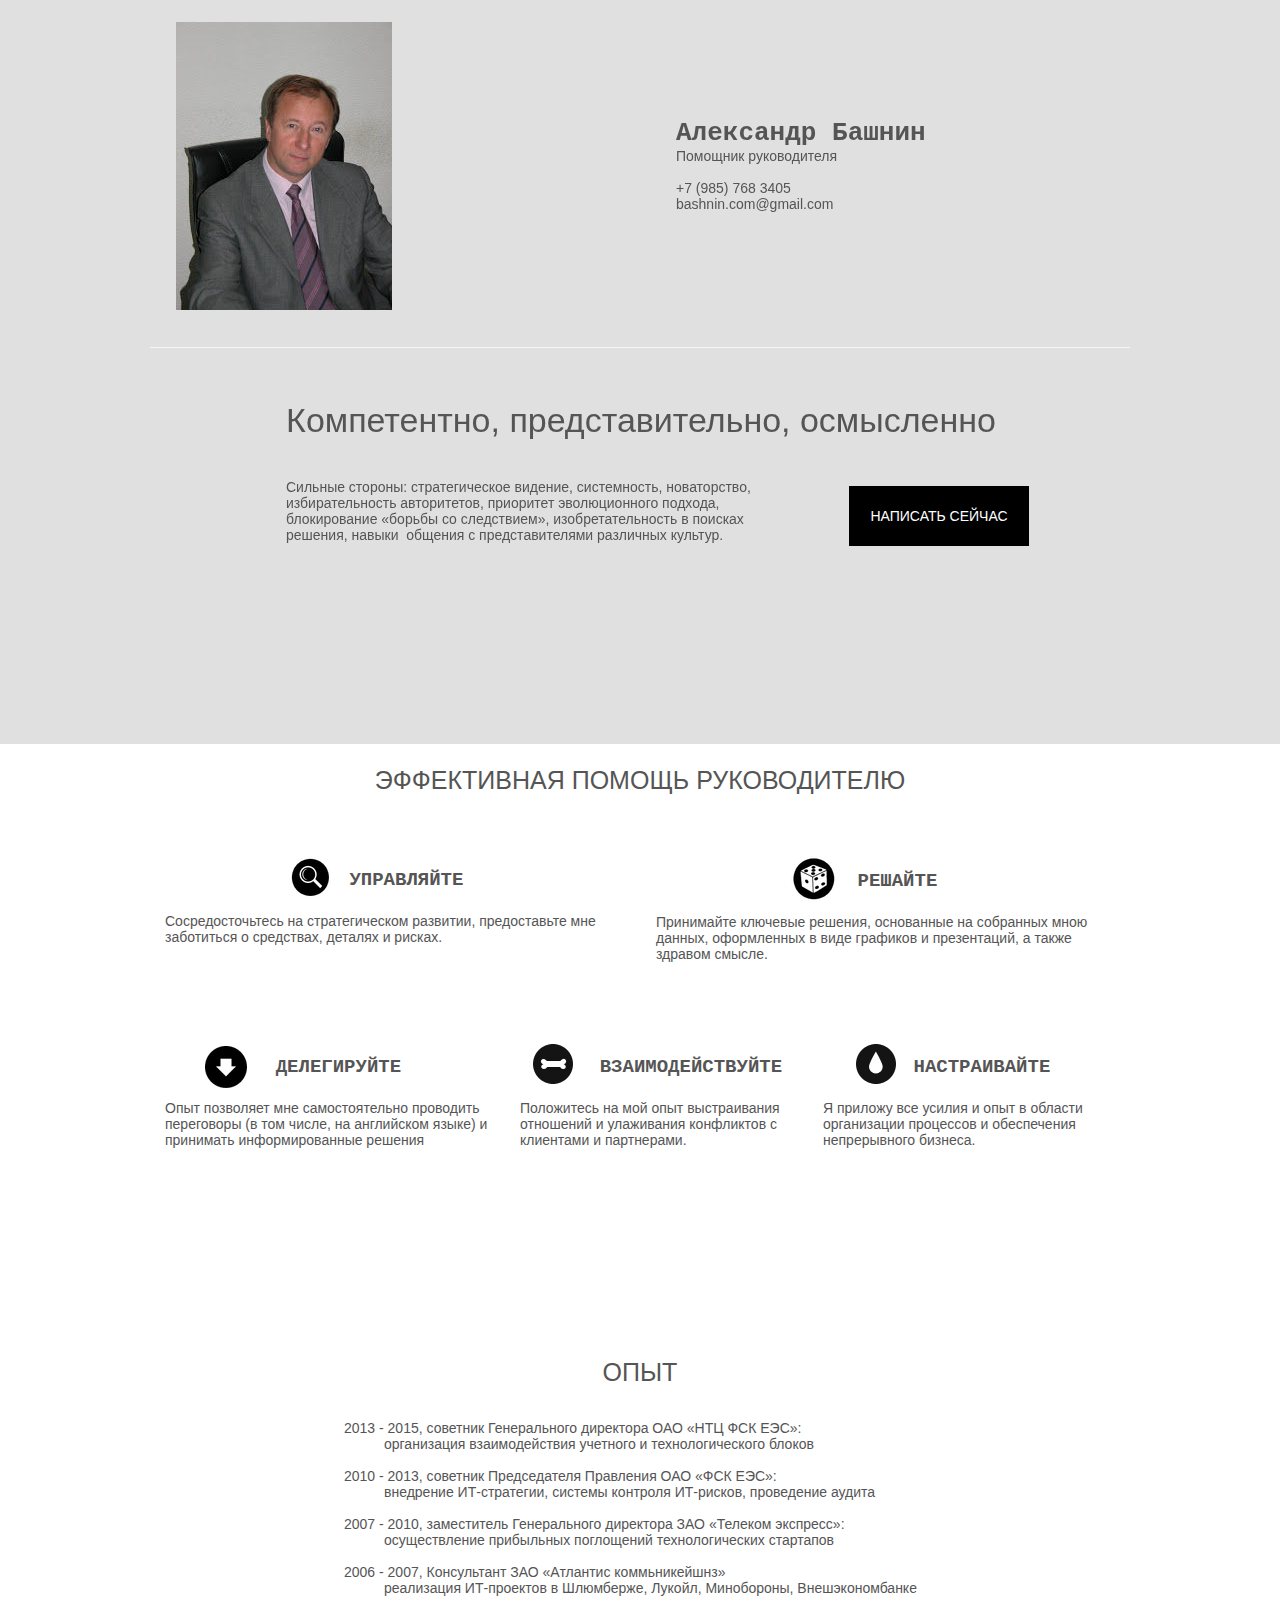
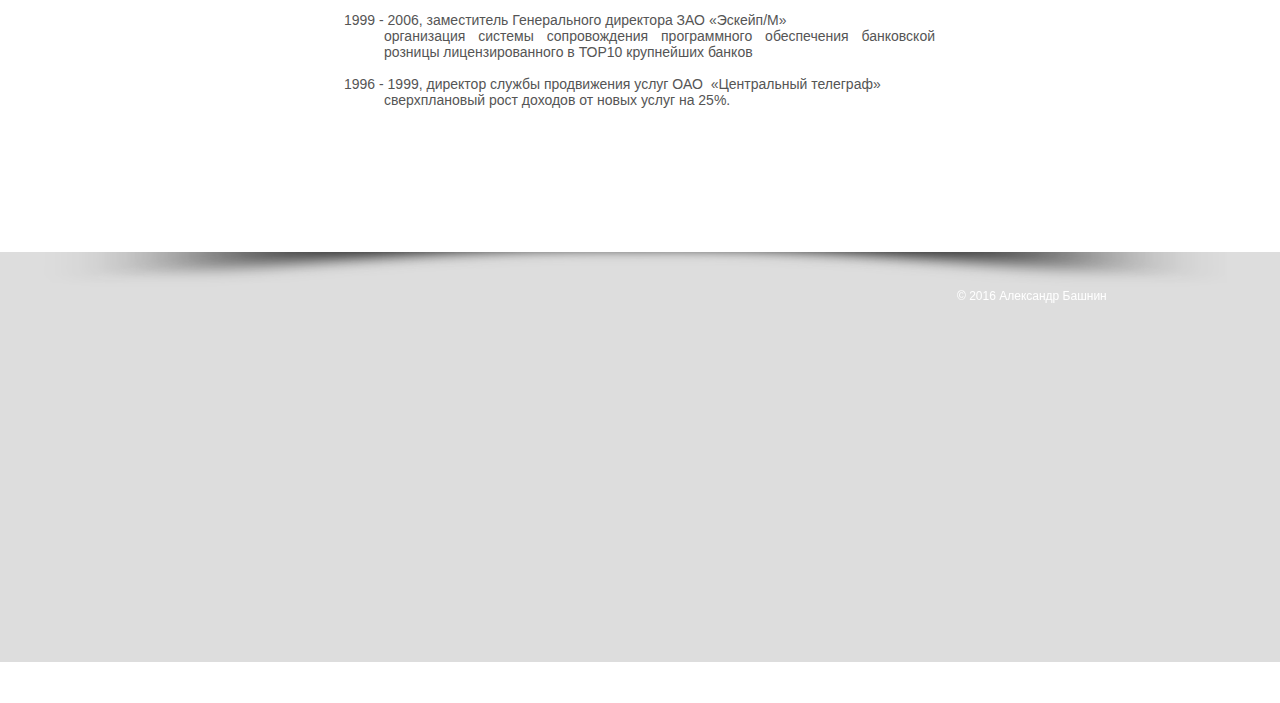
==== bashnin/index.html @ 9df1d15a "initial commit" ====
<!DOCTYPE html>
<html>

<head>
    <meta http-equiv="Content-Type" content="text/html; charset=UTF-8">
    <meta http-equiv="X-UA-Compatible" content="IE=Edge">



    <title>bashnin</title>
    <meta name="fb_admins_meta_tag" content="">


    <meta http-equiv="X-Wix-Renderer-Server" content="app05.tam">
    <meta http-equiv="X-Wix-Meta-Site-Id" content="2139a830-8942-4c91-a588-4efc7b169234">
    <meta http-equiv="X-Wix-Application-Instance-Id" content="b423a393-3d83-4350-a910-7a90e1a2d9f2">
    <meta http-equiv="X-Wix-Published-Version" content="4">

    <meta http-equiv="etag" content="8f409351f0415b314bb1614af6103ec8">
    <meta property="og:title" content="bashnin">
    <meta property="og:type" content="article">
    <meta property="og:url" content="http://alexeifedotov.wix.com/bashnin">
    <meta property="og:site_name" content="bashnin">
 
    <meta id="wixMobileViewport" name="viewport" content="width=980, user-scalable=yes">





    <!-- META DATA -->
    <script type="text/javascript">
        var serviceTopology = {
            "serverName": "app05.tam",
            "cacheKillerVersion": "1",
            "staticServerUrl": "http://static.parastorage.com/",
            "usersScriptsRoot": "http://static.parastorage.com/services/wix-users/2.614.0",
            "biServerUrl": "http://frog.wix.com/",
            "userServerUrl": "http://users.wix.com/",
            "billingServerUrl": "http://premium.wix.com/",
            "mediaRootUrl": "http://static.wixstatic.com/",
            "logServerUrl": "http://frog.wix.com/plebs",
            "monitoringServerUrl": "http://TODO/",
            "usersClientApiUrl": "https://users.wix.com/wix-users",
            "publicStaticBaseUri": "http://static.parastorage.com/services/wix-public/1.191.0",
            "basePublicUrl": "http://www.wix.com/",
            "postLoginUrl": "http://www.wix.com/my-account",
            "postSignUpUrl": "http://www.wix.com/new/account",
            "baseDomain": "wix.com",
            "staticMediaUrl": "https://static.wixstatic.com/media",
            "staticAudioUrl": "https://media.wix.com/mp3",
            "emailServer": "http://assets.wix.com/common-services/notification/invoke",
            "blobUrl": "https://static.parastorage.com/wix_blob",
            "htmlEditorUrl": "http://editor.wix.com/html",
            "siteMembersUrl": "https://users.wix.com/wix-sm",
            "scriptsLocationMap": {
                "wixapps": "https://static.parastorage.com/services/wixapps/2.484.0",
                "tpa": "https://static.parastorage.com/services/tpa/2.1062.0",
                "santa-resources": "https://static.parastorage.com/services/santa-resources/1.2.0",
                "wix-code-sdk": "https://static.parastorage.com/services/js-wixcode-sdk/1.15.0",
                "bootstrap": "https://static.parastorage.com/services/bootstrap/2.1229.49",
                "ck-editor": "https://static.parastorage.com/services/ck-editor/1.87.3",
                "it": "https://static.parastorage.com/services/experiments/it/1.37.0",
                "santa": "https://static.parastorage.com/services/santa/1.1392.21",
                "skins": "https://static.parastorage.com/services/skins/2.1229.49",
                "core": "https://static.parastorage.com/services/core/2.1229.49",
                "sitemembers": "https://static.parastorage.com/services/sm-js-sdk/1.31.0",
                "automation": "https://static.parastorage.com/services/automation/1.23.0",
                "web": "https://static.parastorage.com/services/web/2.1229.49",
                "ecommerce": "https://static.parastorage.com/services/ecommerce/1.203.0",
                "hotfixes": "https://static.parastorage.com/services/experiments/hotfixes/1.15.0",
                "langs": "https://static.parastorage.com/services/langs/2.568.0",
                "santa-versions": "https://static.parastorage.com/services/santa-versions/1.419.0",
                "ut": "https://static.parastorage.com/services/experiments/ut/1.2.0"
            },
            "developerMode": false,
            "productionMode": true,
            "staticServerFallbackUrl": "https://sslstatic.wix.com/",
            "staticVideoUrl": "http://video.wixstatic.com/",
            "scriptsDomainUrl": "https://static.parastorage.com/",
            "userFilesUrl": "http://static.parastorage.com/",
            "staticHTMLComponentUrl": "http://alexeifedotov.wix.com.usrfiles.com/",
            "secured": false,
            "ecommerceCheckoutUrl": "https://www.safer-checkout.com/",
            "premiumServerUrl": "https://premium.wix.com/",
            "appRepoUrl": "http://assets.wix.com/wix-lists-ds-webapp",
            "digitalGoodsServerUrl": "http://dgs.wixapps.net/",
            "wixCloudBaseDomain": "wix-code.com",
            "mailServiceSuffix": "/_api/common-services/notification/invoke",
            "staticVideoHeadRequestUrl": "http://storage.googleapis.com/video.wixstatic.com",
            "protectedPageResolverUrl": "https://site-pages.wix.com/_api/wix-public-html-info-webapp/resolve_protected_page_urls",
            "publicStaticsUrl": "http://static.parastorage.com/services/wix-public/1.191.0",
            "staticDocsUrl": "http://media.wix.com/ugd"
        };
        var santaModels = true;
        var rendererModel = {
            "metaSiteId": "2139a830-8942-4c91-a588-4efc7b169234",
            "siteInfo": {
                "documentType": "UGC",
                "applicationType": "HtmlWeb",
                "siteId": "b423a393-3d83-4350-a910-7a90e1a2d9f2",
                "siteTitleSEO": "bashnin"
            },
            "clientSpecMap": {
                "2": {
                    "type": "sitemembers",
                    "applicationId": 2,
                    "collectionType": "Open",
                    "smcollectionId": "e8514d6b-04b5-4bbc-8ce2-6a3370eccf6c"
                },
                "1": {
                    "type": "appbuilder",
                    "applicationId": 1,
                    "appDefinitionId": "3d590cbc-4907-4cc4-b0b1-ddf2c5edf297",
                    "instanceId": "14344f7d-2990-3f45-0633-e10997391772",
                    "state": "Initialized"
                }
            },
            "premiumFeatures": [],
            "geo": "RUS",
            "languageCode": "ru",
            "previewMode": false,
            "userId": "81f4e27f-4d91-4569-8b82-032c3666e4ae",
            "siteMetaData": {
                "preloader": {
                    "enabled": false
                },
                "adaptiveMobileOn": true,
                "quickActions": {
                    "socialLinks": [],
                    "colorScheme": "dark",
                    "configuration": {
                        "quickActionsMenuEnabled": false,
                        "navigationMenuEnabled": true,
                        "phoneEnabled": false,
                        "emailEnabled": false,
                        "addressEnabled": false,
                        "socialLinksEnabled": false
                    }
                },
                "contactInfo": {
                    "companyName": "",
                    "phone": "",
                    "fax": "",
                    "email": "",
                    "address": ""
                }
            },
            "runningExperiments": {
                "wixappsPerformanceMeasuring": "new",
                "adaptiveViewportScale": "new",
                "sv_allowEditingGaps": "new",
                "anchorsMenuAutoColor": "new",
                "actionsBehaviors": "new",
                "sv_minPH": "new",
                "sv_exp171": "new",
                "compStateMixin": "new",
                "sv_blogCleanExcerptStyles": "new",
                "sv_blogPagination": "new",
                "deepLinking": "new",
                "sv_passwordPages": "new",
                "fixGsapRaf": "new",
                "highlightAnchorsInMenu": "new",
                "improvedImageZoom": "new",
                "videoVisibilityApiSupport": "new",
                "sv_blogCategories": "new",
                "sendContactFormEmailsViaPong": "old",
                "sv_removeLoginByGuid": "new",
                "sv_appFlows": "new",
                "mobileAppBannerOnMobile": "new",
                "sv_blogVideoThumbnail": "new",
                "sv_dontShowGalleryLink": "new",
                "sv_textCompFilter": "new"
            },
            "urlFormatModel": {
                "format": "hashBang",
                "forbiddenPageUriSEOs": ["app", "apps", "_api", "robots.txt", "sitemap.xml", "feed.xml", "sites"],
                "pageIdToResolvedUriSEO": {}
            },
            "passwordProtectedPages": ["c204q"],
            "useSandboxInHTMLComp": false
        };
        var publicModel = {
            "domain": "wix.com",
            "externalBaseUrl": "http:\/\/alexeifedotov.wix.com\/bashnin",
            "unicodeExternalBaseUrl": "http:\/\/alexeifedotov.wix.com\/bashnin",
            "pageList": {
                "masterPage": ["https:\/\/static.wixstatic.com\/sites\/81f4e2_a4fefc3b373987b064a35cc85f2bcfcd_4.json.z?v=3", "https:\/\/staticorigin.wixstatic.com\/sites\/81f4e2_a4fefc3b373987b064a35cc85f2bcfcd_4.json.z?v=3", "https:\/\/fallback.wix.com\/wix-html-editor-pages-webapp\/page\/81f4e2_a4fefc3b373987b064a35cc85f2bcfcd_4.json"],
                "pages": [{
                    "pageId": "c204q",
                    "title": "ГЛАВНАЯ",
                    "pageUriSEO": "home",
                    "urls": []
                }],
                "mainPageId": "c204q"
            },
            "timeSincePublish": 8410061819,
            "favicon": "",
            "deviceInfo": {
                "deviceType": "Desktop",
                "browserType": "Chrome",
                "browserVersion": 50
            },
            "siteRevision": 4
        };


        var googleAnalytics = "UA-2117194-61";

        var googleRemarketing = "";
        var facebookRemarketing = "";
        var yandexMetrika = "";
    </script>



    <meta name="fragment" content="!">

    <!-- DATA -->
    <script type="text/javascript">
        var adData = {
            "topLabel": "<span class=\"smallMusa\">(Wix-Logo) </span>Создайте сайт с <span class=\"smallLogo\">Wix</span>!",
            "topContent": "Сотни бесплатных шаблонов<br />Никакого программирования<br /><span class=\"emphasis spacer\">Начните прямо сейчас >></span>",
            "footerLabel": "<div class=\"adFootBox\"><div class=\"siteBanner\" ><div class=\"siteBanner\"><div class=\"wrapper\"><div class=\"bigMusa\">(Wix Logo)</div><div class=\"txt shd\" style=\"color:#fff\">Этот сайт был создан с помощью </div> <div class=\"txt shd\"><a  href=\"http://ru.wix.com?utm_campaign=vir_wixad_live\" style=\"color:#fff\">WIX.com. </a></div> <div class=\"txt shd\" style=\"color:#fff\">Создайте БЕСПЛАТНЫЙ сайт <span class=\"emphasis\"> >></span></div></div></div></div></div>",
            "adUrl": "http://ru.wix.com/lpviral/ru900viral-reviews?utm_campaign=vir_wixad_live"
        };
        var mobileAdData = {
            "footerLabel": "7c3dbd_611d6f122e544fcbbeaf2c441c08dbbd.jpg",
            "adUrl": "http://ru.wix.com?utm_campaign=vir_wixad_live"
        };
        var usersDomain = "https://users.wix.com/wix-users";
    </script>
    <script type="text/javascript">
        var santaBase = 'https://static.parastorage.com/services/santa/1.1392.21';
        var clientSideRender = true;
    </script>
    <script src="./bashnin_files/require.min.js"></script>
    <style type="text/css"></style>
    <script src="./bashnin_files/main-r.min.js"></script>
    <link rel="stylesheet" href="./bashnin_files/viewer.css">

    <script type="text/javascript" charset="utf-8" async="" data-requirecontext="_" data-requiremodule="wixCodeInit" src="./bashnin_files/wixCodeInit.min.js"></script>
    <script type="text/javascript" charset="utf-8" async="" data-requirecontext="_" data-requiremodule="skins" src="./bashnin_files/skins.min.js"></script>
    <script type="text/javascript" charset="utf-8" async="" data-requirecontext="_" data-requiremodule="components" src="./bashnin_files/components.min.js"></script>
    <script type="text/javascript" charset="utf-8" async="" data-requirecontext="_" data-requiremodule="utils" src="./bashnin_files/utils.min.js"></script>
    <script type="text/javascript" charset="utf-8" async="" data-requirecontext="_" data-requiremodule="core" src="./bashnin_files/core.min.js"></script>
    <script type="text/javascript" charset="utf-8" async="" data-requirecontext="_" data-requiremodule="react" src="./bashnin_files/react-with-addons.min.js"></script>
    <script type="text/javascript" charset="utf-8" async="" data-requirecontext="_" data-requiremodule="lodash" src="./bashnin_files/lodash.min.js"></script>
    <script type="text/javascript" charset="utf-8" async="" data-requirecontext="_" data-requiremodule="TimelineMax" src="./bashnin_files/TweenMax.min.js"></script>
    <script type="text/javascript" charset="utf-8" async="" data-requirecontext="_" data-requiremodule="layout" src="./bashnin_files/layout.min.js"></script>
    <script type="text/javascript" charset="utf-8" async="" data-requirecontext="_" data-requiremodule="tpa" src="./bashnin_files/tpa.min.js"></script>
    <script type="text/javascript" charset="utf-8" async="" data-requirecontext="_" data-requiremodule="fonts" src="./bashnin_files/fonts.min.js"></script>
    <script type="text/javascript" charset="utf-8" async="" data-requirecontext="_" data-requiremodule="animations" src="./bashnin_files/animations.min.js"></script>
    <script type="text/javascript" charset="utf-8" async="" data-requirecontext="_" data-requiremodule="imageClientApi" src="./bashnin_files/imageClientApi.min.js"></script>
    <script type="text/javascript" charset="utf-8" async="" data-requirecontext="_" data-requiremodule="swfobject" src="./bashnin_files/swfobject.min.js"></script>
    <script type="text/javascript" charset="utf-8" async="" data-requirecontext="_" data-requiremodule="mousetrap" src="./bashnin_files/mousetrap.min.js"></script>
    <script type="text/javascript" charset="utf-8" async="" data-requirecontext="_" data-requiremodule="tweenEngine" src="./bashnin_files/tweenEngine.min.js"></script>
    <script type="text/javascript" charset="utf-8" async="" data-requirecontext="_" data-requiremodule="DrawSVGPlugin" src="./bashnin_files/DrawSVGPlugin.min.js"></script>
    <script type="text/javascript" charset="utf-8" async="" data-requirecontext="_" data-requiremodule="reactDOM" src="./bashnin_files/react-dom.min.js"></script>
    <script type="text/javascript" charset="utf-8" async="" data-requirecontext="_" data-requiremodule="ScrollToPlugin" src="./bashnin_files/ScrollToPlugin.min.js"></script>
    <script type="text/javascript" charset="utf-8" async="" data-requirecontext="_" data-requiremodule="widgets" src="./bashnin_files/widgets.min.js"></script>
    <script type="text/javascript" charset="utf-8" async="" data-requirecontext="_" data-requiremodule="experiment" src="./bashnin_files/experiment.js"></script>
    <script type="text/javascript" charset="utf-8" async="" data-requirecontext="_" data-requiremodule="render" src="./bashnin_files/render.min.js"></script>
    <script type="text/javascript" charset="utf-8" async="" data-requirecontext="_" data-requiremodule="zepto" src="./bashnin_files/zepto.min.js"></script>
    <script type="text/javascript" charset="utf-8" async="" data-requirecontext="_" data-requiremodule="color" src="./bashnin_files/color.min.js"></script>
    <script type="text/javascript" charset="utf-8" async="" data-requirecontext="_" data-requiremodule="reactDOMServer" src="./bashnin_files/react-dom-server.min.js"></script>
    <link rel="preload" href="./bashnin_files/cyrillic.css" as="style">
    <link rel="preload" href="./bashnin_files/latin.css" as="style">
    <script type="text/javascript" charset="utf-8" async="" data-requirecontext="_" data-requiremodule="xss" src="./bashnin_files/xss.min.js"></script>
    <script type="text/javascript" charset="utf-8" async="" data-requirecontext="_" data-requiremodule="wixappsCore" src="./bashnin_files/wixappsCore.min.js"></script>
    <script type="text/javascript" charset="utf-8" async="" data-requirecontext="_" data-requiremodule="wixappsBuilder" src="./bashnin_files/wixappsBuilder.min.js"></script>
    <link rel="shortcut icon" href="http://www.wix.com/favicon.ico" type="image/x-icon">
    <link rel="apple-touch-icon" href="http://www.wix.com/favicon.ico" type="image/x-icon">
    <script type="text/javascript" charset="utf-8" async="" data-requirecontext="_" data-requiremodule="https://stats.g.doubleclick.net/dc.js" src="./bashnin_files/dc.js"></script>
</head>

<body class="">
    <div id="SITE_CONTAINER">
        <div class="noop" data-reactid=".0">
            <div data-reactid=".0.0">
                <style type="text/css" data-reactid=".0.0.$font0">
                    .font_0 {
                        font: normal normal bold 26px/1.1em 'courier new', courier-ps-w01, courier-ps-w02, courier-ps-w10, monospace;
                        color: #555555;
                    }
                </style>
                <style type="text/css" data-reactid=".0.0.$font1">
                    .font_1 {
                        font: normal normal bold 12px/1.1em Arial, 'ｍｓ ｐゴシック', 'ms pgothic', '돋움', dotum, helvetica, sans-serif;
                        color: #E0E0E0;
                    }
                </style>
                <style type="text/css" data-reactid=".0.0.$font2">
                    .font_2 {
                        font: normal normal bold 30px/1.1em 'courier new', courier-ps-w01, courier-ps-w02, courier-ps-w10, monospace;
                        color: #555555;
                    }
                </style>
                <style type="text/css" data-reactid=".0.0.$font3">
                    .font_3 {
                        font: normal normal normal 70px/1.1em 'courier new', courier-ps-w01, courier-ps-w02, courier-ps-w10, monospace;
                        color: #555555;
                    }
                </style>
                <style type="text/css" data-reactid=".0.0.$font4">
                    .font_4 {
                        font: normal normal normal 34px/1.3em Verdana, geneva, sans-serif;
                        color: #555555;
                    }
                </style>
                <style type="text/css" data-reactid=".0.0.$font5">
                    .font_5 {
                        font: normal normal normal 25px/1.2em Verdana, geneva, sans-serif;
                        color: #555555;
                    }
                </style>
                <style type="text/css" data-reactid=".0.0.$font6">
                    .font_6 {
                        font: normal normal bold 19px/1.3em 'courier new', courier-ps-w01, courier-ps-w02, courier-ps-w10, monospace;
                        color: #555555;
                    }
                </style>
                <style type="text/css" data-reactid=".0.0.$font7">
                    .font_7 {
                        font: normal normal normal 18px/1.3em Arial, 'ｍｓ ｐゴシック', 'ms pgothic', '돋움', dotum, helvetica, sans-serif;
                        color: #555555;
                    }
                </style>
                <style type="text/css" data-reactid=".0.0.$font8">
                    .font_8 {
                        font: normal normal normal 14px/1.3em Arial, 'ｍｓ ｐゴシック', 'ms pgothic', '돋움', dotum, helvetica, sans-serif;
                        color: #555555;
                    }
                </style>
                <style type="text/css" data-reactid=".0.0.$font9">
                    .font_9 {
                        font: normal normal normal 12px/1.3em Arial, 'ｍｓ ｐゴシック', 'ms pgothic', '돋움', dotum, helvetica, sans-serif;
                        color: #555555;
                    }
                </style>
                <style type="text/css" data-reactid=".0.0.$font10">
                    .font_10 {
                        font: normal normal normal 10px/1.3em Arial, 'ｍｓ ｐゴシック', 'ms pgothic', '돋움', dotum, helvetica, sans-serif;
                        color: #555555;
                    }
                </style>
                <style type="text/css" data-reactid=".0.0.$color">
                    .color_0 {
                        color: #FFFFFF;
                    }
                    
                    .backcolor_0 {
                        background-color: #FFFFFF;
                    }
                    
                    .color_1 {
                        color: #FFFFFF;
                    }
                    
                    .backcolor_1 {
                        background-color: #FFFFFF;
                    }
                    
                    .color_2 {
                        color: #000000;
                    }
                    
                    .backcolor_2 {
                        background-color: #000000;
                    }
                    
                    .color_3 {
                        color: #FFCB05;
                    }
                    
                    .backcolor_3 {
                        background-color: #FFCB05;
                    }
                    
                    .color_4 {
                        color: #0088CB;
                    }
                    
                    .backcolor_4 {
                        background-color: #0088CB;
                    }
                    
                    .color_5 {
                        color: #ED1C24;
                    }
                    
                    .backcolor_5 {
                        background-color: #ED1C24;
                    }
                    
                    .color_6 {
                        color: #6B6B6B;
                    }
                    
                    .backcolor_6 {
                        background-color: #6B6B6B;
                    }
                    
                    .color_7 {
                        color: #999999;
                    }
                    
                    .backcolor_7 {
                        background-color: #999999;
                    }
                    
                    .color_8 {
                        color: #FFFFFF;
                    }
                    
                    .backcolor_8 {
                        background-color: #FFFFFF;
                    }
                    
                    .color_9 {
                        color: #83B13A;
                    }
                    
                    .backcolor_9 {
                        background-color: #83B13A;
                    }
                    
                    .color_10 {
                        color: #3285AB;
                    }
                    
                    .backcolor_10 {
                        background-color: #3285AB;
                    }
                    
                    .color_11 {
                        color: #FFFFFF;
                    }
                    
                    .backcolor_11 {
                        background-color: #FFFFFF;
                    }
                    
                    .color_12 {
                        color: #E0E0E0;
                    }
                    
                    .backcolor_12 {
                        background-color: #E0E0E0;
                    }
                    
                    .color_13 {
                        color: #B6B6B6;
                    }
                    
                    .backcolor_13 {
                        background-color: #B6B6B6;
                    }
                    
                    .color_14 {
                        color: #555555;
                    }
                    
                    .backcolor_14 {
                        background-color: #555555;
                    }
                    
                    .color_15 {
                        color: #000000;
                    }
                    
                    .backcolor_15 {
                        background-color: #000000;
                    }
                    
                    .color_16 {
                        color: #FFFFFF;
                    }
                    
                    .backcolor_16 {
                        background-color: #FFFFFF;
                    }
                    
                    .color_17 {
                        color: #F1A69E;
                    }
                    
                    .backcolor_17 {
                        background-color: #F1A69E;
                    }
                    
                    .color_18 {
                        color: #EA5848;
                    }
                    
                    .backcolor_18 {
                        background-color: #EA5848;
                    }
                    
                    .color_19 {
                        color: #9C3B30;
                    }
                    
                    .backcolor_19 {
                        background-color: #9C3B30;
                    }
                    
                    .color_20 {
                        color: #4E1D18;
                    }
                    
                    .backcolor_20 {
                        background-color: #4E1D18;
                    }
                    
                    .color_21 {
                        color: #CDEFFF;
                    }
                    
                    .backcolor_21 {
                        background-color: #CDEFFF;
                    }
                    
                    .color_22 {
                        color: #86B7CC;
                    }
                    
                    .backcolor_22 {
                        background-color: #86B7CC;
                    }
                    
                    .color_23 {
                        color: #398EB5;
                    }
                    
                    .backcolor_23 {
                        background-color: #398EB5;
                    }
                    
                    .color_24 {
                        color: #265E76;
                    }
                    
                    .backcolor_24 {
                        background-color: #265E76;
                    }
                    
                    .color_25 {
                        color: #132F3B;
                    }
                    
                    .backcolor_25 {
                        background-color: #132F3B;
                    }
                    
                    .color_26 {
                        color: #FFEDC6;
                    }
                    
                    .backcolor_26 {
                        background-color: #FFEDC6;
                    }
                    
                    .color_27 {
                        color: #ECD291;
                    }
                    
                    .backcolor_27 {
                        background-color: #ECD291;
                    }
                    
                    .color_28 {
                        color: #E3B333;
                    }
                    
                    .backcolor_28 {
                        background-color: #E3B333;
                    }
                    
                    .color_29 {
                        color: #977622;
                    }
                    
                    .backcolor_29 {
                        background-color: #977622;
                    }
                    
                    .color_30 {
                        color: #4B3B11;
                    }
                    
                    .backcolor_30 {
                        background-color: #4B3B11;
                    }
                    
                    .color_31 {
                        color: #BBECE9;
                    }
                    
                    .backcolor_31 {
                        background-color: #BBECE9;
                    }
                    
                    .color_32 {
                        color: #96D9D5;
                    }
                    
                    .backcolor_32 {
                        background-color: #96D9D5;
                    }
                    
                    .color_33 {
                        color: #4BC6BE;
                    }
                    
                    .backcolor_33 {
                        background-color: #4BC6BE;
                    }
                    
                    .color_34 {
                        color: #32847F;
                    }
                    
                    .backcolor_34 {
                        background-color: #32847F;
                    }
                    
                    .color_35 {
                        color: #19423F;
                    }
                    
                    .backcolor_35 {
                        background-color: #19423F;
                    }
                </style>
                <style type="text/css" data-reactid=".0.0.$s0">
                    .s0 {
                        width: 100%;
                        height: 100%;
                        z-index: 998;
                        font-size: 1em;
                        color: #9C9C9C;
                    }
                    
                    .s0[data-state~="mobile"] {
                        width: 100%;
                        height: 100%;
                        z-index: 998;
                        font-size: 1em;
                        overflow-y: scroll;
                        color: #9C9C9C;
                    }
                    
                    .s0[data-state~="mobile"] .s0dialog {
                        width: 260px;
                        left: calc(50% - 130px);
                        position: absolute;
                        padding: 10px;
                        top: 20px;
                        left: calc(50% - 140px);
                    }
                    
                    .s0[data-state~="mobile"] .s0_wrapper {
                        padding: 10px 20px;
                        padding: 10px 12px;
                    }
                    
                    .s0[data-state~="mobile"] .s0title {
                        font-size: 14px;
                    }
                    
                    .s0[data-state~="mobile"] .s0infoTitle {
                        font-size: 14px;
                        margin-bottom: 18px;
                    }
                    
                    .s0[data-state~="mobile"] .s0cancel {
                        font-size: 14px;
                        line-height: 30px;
                    }
                    
                    .s0[data-state~="mobile"] .s0errMsg {
                        height: 24px;
                    }
                    
                    .s0[data-state~="mobile"] .s0submitButton {
                        height: 36px;
                        width: 100px;
                        font-size: 14px;
                    }
                    
                    .s0blockingLayer {
                        background-color: rgba(85, 85, 85, 0.75);
                        position: fixed;
                        top: 0;
                        right: 0;
                        bottom: 0;
                        left: 0;
                        visibility: visible;
                        zoom: 1;
                        overflow: auto;
                    }
                    
                    .s0dialog {
                        background-color: rgba(170, 170, 170, 0.7);
                        width: 500px;
                        left: calc(50% - 250px);
                        position: fixed;
                        padding: 20px;
                        box-sizing: border-box;
                        visibility: hidden;
                        top: calc(50% - 250px);
                        box-sizing: content-box;
                        width: 455px;
                        padding: 20px;
                    }
                    
                    .s0_wrapper {
                        background-color: rgba(255, 255, 255, 1);
                        width: 100%;
                        height: 100%;
                        padding: 20px 40px;
                        box-sizing: border-box;
                        background-color: rgba(255, 255, 255, 1);
                        padding: 45px 40px 0;
                    }
                    
                    .s0[data-state~="canBeClosed"] .s0xButton {
                        position: absolute;
                        top: -14px;
                        right: -14px;
                        cursor: pointer;
                        background: transparent url(//static.parastorage.com/services/skins/2.1212.0/images/wysiwyg/core/themes/base/viewer_login_sprite.png) no-repeat right top;
                        height: 30px;
                        width: 30px;
                    }
                    
                    .s0[data-state~="canBeClosed"] .s0xButton:hover {
                        background-position: right -80px;
                    }
                    
                    .s0note {
                        font-size: 12px;
                        text-align: right;
                        padding-bottom: 10px;
                        float: right;
                        margin-right: 4px;
                    }
                    
                    .s0switchDialogLink {
                        font-size: 12px;
                        color: #0198ff;
                        border-bottom: 1px solid #0198ff;
                        float: right;
                    }
                    
                    .s0switchDialogLink:hover {
                        color: #04f;
                        border-bottom-color: #04f;
                    }
                    
                    .s0title {
                        font-size: 25px;
                        font-weight: bold;
                        color: #555;
                        padding-bottom: 15px;
                        font-size: 20px;
                        padding-bottom: 0;
                    }
                    
                    .s0infoTitle {
                        color: #0198ff;
                        font-size: 18px;
                        margin-bottom: 28px;
                        margin-top: 10px;
                        font-weight: normal;
                    }
                    
                    .s0_footer {
                        width: 100%;
                        padding-bottom: 30px;
                        width: 100%;
                        padding-bottom: 40px;
                    }
                    
                    .s0[data-state~="canBeClosed"] .s0_footer {
                        padding-bottom: 10px;
                        padding-bottom: 40px;
                    }
                    
                    .s0cancel {
                        color: #9C9C9C;
                        font-size: 18px;
                        text-decoration: underline;
                        line-height: 36px;
                        float: left;
                    }
                    
                    .s0cancel:hover {
                        color: #9c3c3c;
                    }
                    
                    .s0errMsg {
                        font-size: 12px;
                        color: #d74401;
                        height: 34px;
                        margin-top: 5px;
                        display: block;
                    }
                    
                    .s0submitButton {
                        display: block;
                        margin-left: auto;
                        margin-right: 0;
                        cursor: pointer;
                        border: solid 2px #0064a8;
                        height: 36px;
                        width: 143px;
                        background: transparent url(//static.parastorage.com/services/skins/2.1212.0/images/wysiwyg/core/themes/base/viewer_login_sprite.png) repeat-x right -252px;
                        color: #fff;
                        font-size: 24px;
                        font-weight: bold;
                        font-family: Arial, sans-serif;
                    }
                    
                    .s0submitButton:hover {
                        background-position: right -352px;
                        border-color: #004286;
                    }
                    
                    .s0description {
                        float: none;
                        font-size: 15px;
                        font-weight: bold;
                        line-height: 25px;
                        color: #585858;
                        margin-bottom: 10px;
                    }
                    
                    .s0header {
                        padding-bottom: 25px;
                        line-height: 30px;
                    }
                    
                    .s0favIconImg {
                        float: left;
                        margin: 7px 7px 0 0;
                    }
                    
                    .s0[data-state~="mobile"] .s0header {
                        padding-bottom: 10px;
                        line-height: 30px;
                    }
                    
                    .s0[data-state~="mobile"] .s0favIconImg {
                        display: none;
                    }
                    
                    .s0[data-state~="mobile"] .s0_footer {
                        margin-top: 0;
                        padding-bottom: 10px;
                    }
                    
                    .s0[data-state~="cancelHidden"] .s0cancel {
                        display: none;
                    }
                    
                    .s0password input[type="password"] {
                        height: 30px;
                        font-size: 14px;
                        line-height: 30px;
                    }
                    
                    .s0inputWithValidation {
                        font-size: 1em;
                    }
                    
                    .s0inputWithValidationlabel {
                        float: none;
                        font-size: 17px;
                        line-height: 25px;
                        color: #585858;
                    }
                    
                    .s0inputWithValidation[data-state~="mobile"] label {
                        font-size: 14px;
                        line-height: 20px;
                    }
                    
                    .s0inputWithValidationinput {
                        padding: 0 15px;
                        width: 100%;
                        height: 42px;
                        font-size: 19px;
                        line-height: 42px;
                        color: #0198ff;
                        margin: 0 -3px;
                        background: transparent url(//static.parastorage.com/services/skins/2.1212.0/images/wysiwyg/core/themes/base/viewer_login_sprite.png) repeat-x right -170px;
                        border: solid 1px #a1a1a1;
                        box-sizing: border-box;
                    }
                    
                    .s0inputWithValidation[data-state~="mobile"] .s0inputWithValidationinput {
                        height: 30px;
                        font-size: 14px;
                        line-height: 30px;
                    }
                    
                    .s0inputWithValidationinput[type="password"] {
                        font-size: 38px;
                    }
                    
                    .s0inputWithValidation[data-state~="mobile"] .s0inputWithValidationinput[type="password"] {
                        font-size: 14px;
                    }
                    
                    .s0inputWithValidationerrorMessage {
                        display: block;
                        font-size: 12px;
                        color: #d74401;
                        text-align: right;
                        height: 15px;
                    }
                    
                    .s0inputWithValidationinput.s0inputWithValidation_error {
                        border-color: #d74401;
                    }
                </style>
                <style type="text/css" data-reactid=".0.0.$s1">
                    .s1screenWidthBackground {
                        position: absolute;
                        top: 0;
                        right: 0;
                        bottom: 0;
                        left: 0;
                    }
                    
                    .s1[data-state~="mobileView"] {
                        position: absolute !important;
                    }
                    
                    .s1[data-state~="fixedPosition"] {
                        position: fixed !important;
                        left: auto !important;
                        z-index: 50;
                    }
                    
                    .s1[data-state~="fixedPosition"].s1_footer {
                        top: auto;
                        bottom: 0;
                    }
                    
                    .s1bg {
                        position: absolute;
                        top: 0;
                        right: 0;
                        bottom: 0;
                        left: 0;
                    }
                    
                    .s1inlineContent {
                        position: absolute;
                        top: 0;
                        right: 0;
                        bottom: 0;
                        left: 0;
                    }
                    
                    .s1centeredContent {
                        position: absolute;
                        top: 0;
                        right: 0;
                        bottom: 0;
                        left: 0;
                    }
                </style>
                <style type="text/css" data-reactid=".0.0.$s2">
                    .s2 {
                        word-wrap: break-word;
                    }
                    
                    .s2 li {
                        font-style: inherit;
                        font-weight: inherit;
                        line-height: inherit;
                        letter-spacing: normal;
                    }
                    
                    .s2 ol,
                    .s2 ul {
                        padding-left: 1.3em;
                        padding-right: 0;
                        margin-left: 0.5em;
                        margin-right: 0;
                        line-height: normal;
                        letter-spacing: normal;
                    }
                    
                    .s2 ol[class~="wix-list"] li,
                    .s2 ul[class~="wix-list"] li {
                        margin-left: 1em;
                        margin-right: 0;
                    }
                    
                    .s2 ol[class~="wix-list"][dir="rtl"] li,
                    .s2 ul[class~="wix-list"][dir="rtl"] li {
                        margin-left: 0;
                        margin-right: 1em;
                    }
                    
                    .s2 ul {
                        list-style-type: disc;
                    }
                    
                    .s2 ol {
                        list-style-type: decimal;
                    }
                    
                    .s2 ul ul,
                    .s2 ol ul {
                        list-style-type: circle;
                    }
                    
                    .s2 ul ul ul,
                    .s2 ol ul ul {
                        list-style-type: square;
                    }
                    
                    .s2 ul ol ul,
                    .s2 ol ol ul {
                        list-style-type: square;
                    }
                    
                    .s2 ul[dir="rtl"],
                    .s2 ol[dir="rtl"] {
                        padding-left: 0;
                        padding-right: 1.3em;
                        margin-left: 0;
                        margin-right: 0.5em;
                    }
                    
                    .s2 ul[dir="rtl"] ul,
                    .s2 ul[dir="rtl"] ol,
                    .s2 ol[dir="rtl"] ul,
                    .s2 ol[dir="rtl"] ol {
                        padding-left: 0;
                        padding-right: 1.3em;
                        margin-left: 0;
                        margin-right: 0.5em;
                    }
                    
                    .s2 p {
                        margin: 0;
                        line-height: normal;
                        letter-spacing: normal;
                    }
                    
                    .s2 h1 {
                        margin: 0;
                        line-height: normal;
                        letter-spacing: normal;
                    }
                    
                    .s2 h2 {
                        margin: 0;
                        line-height: normal;
                        letter-spacing: normal;
                    }
                    
                    .s2 h3 {
                        margin: 0;
                        line-height: normal;
                        letter-spacing: normal;
                    }
                    
                    .s2 h4 {
                        margin: 0;
                        line-height: normal;
                        letter-spacing: normal;
                    }
                    
                    .s2 h5 {
                        margin: 0;
                        line-height: normal;
                        letter-spacing: normal;
                    }
                    
                    .s2 h6 {
                        margin: 0;
                        line-height: normal;
                        letter-spacing: normal;
                    }
                    
                    .s2 a {
                        color: inherit;
                    }
                </style>
                <style type="text/css" data-reactid=".0.0.$s3">
                    .s3_zoomedin {
                        cursor: url(//static.parastorage.com/services/skins/2.1212.0/images/wysiwyg/core/themes/base/cursor_zoom_out.png), url(//static.parastorage.com/services/skins/2.1212.0/images/wysiwyg/core/themes/base/cursor_zoom_out.cur), auto;
                        overflow: hidden;
                        display: block;
                    }
                    
                    .s3_zoomedout {
                        cursor: url(//static.parastorage.com/services/skins/2.1212.0/images/wysiwyg/core/themes/base/cursor_zoom_in.png), url(//static.parastorage.com/services/skins/2.1212.0/images/wysiwyg/core/themes/base/cursor_zoom_in.cur), auto;
                    }
                    
                    .s3link {
                        display: block;
                        overflow: hidden;
                    }
                    
                    .s3img {
                        overflow: hidden;
                    }
                    
                    .s3imgimage {
                        position: static;
                        box-shadow: #000 0 0 0;
                        -webkit-user-select: none;
                        -moz-user-select: none;
                        -ms-user-select: none;
                        user-select: none;
                    }
                </style>
                <style type="text/css" data-reactid=".0.0.$s4">
                    .s4screenWidthBackground {
                        position: absolute;
                        top: 0;
                        right: 0;
                        bottom: 0;
                        left: 0;
                    }
                    
                    .s4[data-state~="mobileView"] {
                        position: absolute !important;
                    }
                    
                    .s4[data-state~="fixedPosition"] {
                        position: fixed !important;
                        left: auto !important;
                        z-index: 50;
                    }
                    
                    .s4[data-state~="fixedPosition"].s4_footer {
                        top: auto;
                        bottom: 0;
                    }
                    
                    .s4_bg {
                        position: absolute;
                        top: 0;
                        right: 0;
                        bottom: 0;
                        left: 0;
                        background-color: rgba(85, 85, 85, 0.2);
                        border-top: 0px solid transparent;
                        border-bottom: 0px solid transparent;
                    }
                    
                    .s4[data-state~="mobileView"] .s4bg {
                        left: 10px;
                        right: 10px;
                    }
                    
                    .s4bg {
                        position: absolute;
                        top: 0px;
                        right: 0;
                        bottom: 0px;
                        left: 0;
                        background-color: transparent;
                        border-radius: 0;
                    }
                    
                    .s4inlineContent {
                        position: absolute;
                        top: 0;
                        right: 0;
                        bottom: 0;
                        left: 0;
                    }
                    
                    .s4centeredContent {
                        position: absolute;
                        top: 0;
                        right: 0;
                        bottom: 0;
                        left: 0;
                    }
                </style>
                <style type="text/css" data-reactid=".0.0.$s5">
                    .s5screenWidthBackground {
                        position: absolute;
                        top: 0;
                        right: 0;
                        bottom: 0;
                        left: 0;
                    }
                    
                    .s5[data-state~="mobileView"] {
                        position: absolute !important;
                    }
                    
                    .s5[data-state~="fixedPosition"] {
                        position: fixed !important;
                        left: auto !important;
                        z-index: 50;
                    }
                    
                    .s5[data-state~="fixedPosition"].s5_footer {
                        top: auto;
                        bottom: 0;
                    }
                    
                    .s5bg {
                        position: absolute;
                        top: 0;
                        right: 0;
                        bottom: 0;
                        left: 0;
                    }
                    
                    .s5inlineContent {
                        position: absolute;
                        top: 0;
                        right: 0;
                        bottom: 0;
                        left: 0;
                    }
                    
                    .s5centeredContent {
                        position: absolute;
                        top: 0;
                        right: 0;
                        bottom: 0;
                        left: 0;
                    }
                </style>
                <style type="text/css" data-reactid=".0.0.$s6">
                    .s6 {
                        height: 100px;
                        width: 100px;
                    }
                    
                    .s6overlay {
                        position: absolute;
                        top: 0;
                        right: 0;
                        bottom: 0;
                        left: 0;
                        background-color: rgba(0, 0, 0, 0.664);
                    }
                    
                    .s6inlineContent {
                        position: absolute;
                        top: 0;
                        right: 0;
                        bottom: 0;
                        left: 0;
                    }
                </style>
                <style type="text/css" data-reactid=".0.0.$s7">
                    .s7bg {
                        position: absolute;
                        top: 0;
                        right: 0;
                        bottom: 0;
                        left: 0;
                    }
                    
                    .s7[data-state~="mobileView"] .s7bg {
                        left: 10px;
                        right: 10px;
                    }
                    
                    .s7inlineContent {
                        position: absolute;
                        top: 0;
                        right: 0;
                        bottom: 0;
                        left: 0;
                    }
                </style>
                <style type="text/css" data-reactid=".0.0.$s8">
                    .s8link {
                        border-radius: 0;
                        position: absolute;
                        top: 0;
                        right: 0;
                        bottom: 0;
                        left: 0;
                        transition: border-color 0.4s ease 0s, background-color 0.4s ease 0s;
                    }
                    
                    .s8label {
                        font: normal normal normal 14px/1.3em Arial, 'ｍｓ ｐゴシック', 'ms pgothic', '돋움', dotum, helvetica, sans-serif;
                        transition: color 0.4s ease 0s;
                        color: #FFFFFF;
                        display: inline-block;
                        margin: calc(-1 * 0px) 0px 0;
                        position: relative;
                        white-space: nowrap;
                    }
                    
                    .s8[data-disabled="false"] .s8link {
                        background-color: rgba(0, 0, 0, 1);
                        border: solid rgba(255, 255, 255, 1) 0px;
                        cursor: pointer !important;
                    }
                    
                    .s8[data-disabled="false"]:active[data-state~="mobile"] .s8link,
                    .s8[data-disabled="false"]:hover[data-state~="desktop"] .s8link {
                        background-color: rgba(234, 88, 72, 1);
                        border-color: rgba(255, 255, 255, 1);
                    }
                    
                    .s8[data-disabled="false"]:active[data-state~="mobile"] .s8label,
                    .s8[data-disabled="false"]:hover[data-state~="desktop"] .s8label {
                        color: #FFFFFF;
                    }
                    
                    .s8[data-disabled="true"] .s8link {
                        background-color: rgba(204, 204, 204, 1);
                        border-color: rgba(204, 204, 204, 1);
                    }
                    
                    .s8[data-disabled="true"] .s8label {
                        color: #FFFFFF;
                    }
                </style>
                <style type="text/css" data-reactid=".0.0.$s9">
                    .s9 {
                        border-bottom: 1px solid rgba(255, 255, 255, 0.7);
                        height: 0 !important;
                        min-height: 0 !important;
                    }
                </style>
                <style type="text/css" data-reactid=".0.0.$s10">
                    .s10bg {
                        background-color: rgba(255, 255, 255, 1);
                        box-sizing: border-box;
                        position: absolute;
                        top: 0;
                        right: 0;
                        bottom: 0;
                        left: 0;
                        border-top: 0px solid rgba(0, 0, 0, 1);
                        border-bottom: 0px solid rgba(0, 0, 0, 1);
                    }
                    
                    .s10inlineContent {
                        position: absolute;
                        top: 0;
                        right: 0;
                        bottom: 0;
                        left: 0;
                    }
                </style>
                <style type="text/css" data-reactid=".0.0.$wixAds">
                    .wixAdsmobileAd {
                        width: 100%;
                        height: 30px;
                        position: relative;
                        display: block;
                        text-align: center;
                        background-image: url(//static.parastorage.com/services/skins/2.1212.0/images/wysiwyg/core/themes/base/wixads/BG91x1.jpg);
                        background-repeat: repeat;
                        background-size: 100% 30px;
                        z-index: 999;
                    }
                    
                    .wixAdsdesktopWADBottom {
                        position: fixed;
                        z-index: 999;
                        width: 100%;
                        bottom: 0;
                        max-height: 10vh;
                    }
                    
                    .wixAdsdesktopWADBottomContent {
                        width: 100%;
                        height: 40px;
                        text-align: center;
                        background-color: #404040;
                        border-radius: 6px 6px 0 0;
                        pointer-events: all;
                        cursor: pointer;
                    }
                    
                    .wixAdsdesktopWADBottomContent:hover {
                        background-color: #222;
                    }
                    
                    .wixAds[data-state~="facebook"] .wixAdsdesktopWADBottomContent {
                        width: 500px;
                        margin: 0 auto;
                    }
                    
                    .wixAdsdesktopWADTop {
                        position: fixed;
                        z-index: 999;
                        height: 26px;
                        top: 0;
                        right: 50px;
                        overflow: hidden;
                        background-color: #404040;
                        border-radius: 0 0 6px 6px;
                        pointer-events: all;
                        cursor: pointer;
                        -webkit-transition: all .3s ease-in-out;
                        transition: all .3s ease-in-out;
                    }
                    
                    .wixAdsdesktopWADTop:hover {
                        height: 97px;
                        background-color: rgba(50, 50, 50, 0.8);
                    }
                    
                    .wixAdsdesktopWADTop:hover .wixAdsdesktopWADTopLabel {
                        background-color: #222;
                    }
                    
                    .wixAdsdesktopWADTopLabel {
                        padding: 6px;
                        font-size: 13px;
                        line-height: 1.3em;
                        color: #FFF;
                        width: 100%;
                        font-size: 13px;
                        color: #FFF;
                        font-weight: bold;
                        line-height: 18px;
                        text-align: justify;
                        padding: 5px 10px;
                    }
                    
                    .wixAds[data-state~="desktop"] .wixAdsmobileAd {
                        display: none;
                    }
                    
                    .wixAds[data-state~="mobile"] .wixAdsdesktopWADTop {
                        display: none;
                    }
                    
                    .wixAds[data-state~="mobile"] .wixAdsdesktopWADBottom {
                        display: none;
                    }
                    
                    .wixAdsdesktopWADTopLabel .wixAds_smallMusa {
                        display: inline-block;
                        text-indent: -9999px;
                        width: 16px;
                        height: 16px;
                        margin-right: 5px;
                        background-image: url(//static.parastorage.com/services/skins/2.1212.0/images/wysiwyg/core/themes/base/wixads/wf_label_static.png);
                        background-repeat: no-repeat;
                        background-position: 0% 0%;
                    }
                    
                    .wixAdsdesktopWADTopLabel .wixAds_smallLogo {
                        display: inline-block;
                        text-indent: -9999px;
                        width: 29px;
                        height: 16px;
                        background-image: url(//static.parastorage.com/services/skins/2.1212.0/images/wysiwyg/core/themes/base/wixads/wf_label_static.png);
                        background-repeat: no-repeat;
                        background-position: -16px top;
                    }
                    
                    .wixAdsdesktopWADTopContent {
                        font-size: 13px;
                        line-height: 1.3em;
                        color: #ffffff;
                        font-weight: bold;
                        line-height: 18px;
                        text-align: justify;
                        padding: 5px 10px;
                        width: 100%;
                    }
                    
                    .wixAdsdesktopWADBottomContent .wixAds_faceBanner {
                        background-color: rgba(64, 64, 64, 1);
                        width: 500px;
                        height: 100%;
                        margin: 0 auto;
                        border-radius: 6px 6px 0 0;
                        padding: 5px 0 0 0;
                    }
                    
                    .wixAdsdesktopWADBottomContent .wixAds_faceBanner div {
                        display: inline-block;
                        height: 30px;
                    }
                    
                    .wixAdsdesktopWADBottomContent .wixAds_faceBanner .wixAds_txt {
                        color: #fff;
                        font-weight: bold;
                        font-size: 15px;
                        text-align: justify;
                        margin: -2px 10px 0 19px;
                    }
                    
                    .wixAdsdesktopWADBottomContent .wixAds_faceBanner .wixAds_logoDot {
                        position: static;
                        margin: 0 3px;
                    }
                    
                    .wixAdsdesktopWADBottomContent .wixAds_faceBanner .wixAds_emphasis {
                        font-weight: bold;
                        position: relative;
                        top: -6px;
                    }
                    
                    .wixAdsdesktopWADTopContent .wixAds_spacer {
                        line-height: 26px;
                    }
                    
                    .wixAdsdesktopWADTopContent .wixAds_emphasis {
                        color: #ffcc00;
                    }
                    
                    .wixAdsdesktopWADTopContent .wixAds_cap {
                        font-size: 16px;
                        line-height: 1.3em;
                        text-transform: uppercase;
                    }
                    
                    .wixAdsdesktopWADTopContent .wixAds_face {
                        display: block;
                        line-height: 18px;
                        text-align: justify;
                        padding: 0 20px;
                        width: 120px;
                    }
                    
                    .wixAdsdesktopWADBottomContent .wixAds_adFootBox {
                        height: 40px;
                        width: 100%;
                        text-align: center;
                    }
                    
                    .wixAdsdesktopWADBottomContent .wixAds_siteBanner {
                        background-color: rgba(64, 64, 64, 1);
                        border-radius: 6px 6px 0 0;
                        width: 100%;
                        height: 100%;
                        text-align: center;
                    }
                    
                    .wixAdsdesktopWADBottomContent:hover .wixAds_siteBanner {
                        background-color: #222;
                    }
                    
                    .wixAdsdesktopWADBottomContent .wixAds_siteBanner .wixAds_wrapper {
                        padding: 5px 0;
                    }
                    
                    .wixAdsdesktopWADBottomContent .wixAds_siteBanner .wixAds_wrapper div {
                        display: inline-block;
                        height: 30px;
                    }
                    
                    .wixAdsdesktopWADBottomContent .wixAds_bigMusa {
                        text-indent: -9999px;
                        width: 36px;
                        background-image: url(//static.parastorage.com/services/skins/2.1212.0/images/wysiwyg/core/themes/base/wixads/wf_label_static.png);
                        background-repeat: no-repeat;
                        background-position: left bottom;
                        position: relative;
                        top: -19px;
                    }
                    
                    .wixAdsdesktopWADBottomContent.wixAds_nativeAndroid .wixAds_bigMusa {
                        overflow: hidden;
                    }
                    
                    .wixAdsdesktopWADBottomContent .wixAds_logoDot {
                        text-indent: -9999px;
                        width: 39px;
                        height: 15px;
                        position: relative;
                        top: -4px;
                        margin: 0 5px;
                        background-image: url(//static.parastorage.com/services/skins/2.1212.0/images/wysiwyg/core/themes/base/wixads/wf_label_static.png);
                        background-repeat: no-repeat;
                        background-position: right -17px;
                    }
                    
                    .wixAdsdesktopWADBottomContent .wixAds_emphasis {
                        color: #ffcc00;
                        font-size: 16px;
                        text-transform: uppercase;
                    }
                    
                    .wixAdsdesktopWADBottomContent .wixAds_txt {
                        color: #fff;
                        font-weight: bold;
                        font-size: 15px;
                    }
                    
                    .wixAdsdesktopWADBottomContent .wixAds_siteBanner .wixAds_txt {
                        line-height: 47px;
                    }
                    
                    @media (orientation: landscape) {
                        .wixAdsmobileAd {
                            display: none;
                        }
                    }
                    
                    @media (orientation: landscape) {
                        .wixAds_wixAds[data-state~="mobile"] {
                            display: none;
                        }
                    }
                </style>
                <style type="text/css" data-reactid=".0.0.$mobileAppBanner">
                    .mobileAppBannercontainer {
                        position: relative;
                        overflow: hidden;
                        z-index: 99;
                        height: 70px;
                        background-color: #f2f2f2;
                        border-bottom: 1px solid #d7d7d7;
                    }
                    
                    .mobileAppBannercontainer > div {
                        float: left;
                        margin-left: 10px;
                    }
                    
                    .mobileAppBannerclose > a {
                        color: #777777;
                        line-height: 70px;
                        font-family: Helvetica, sans-serif, Arial;
                        font-size: 14px;
                    }
                    
                    .mobileAppBannericonbody {
                        width: 40px;
                        height: 40px;
                        margin-top: 15px;
                        border-radius: 10px;
                        display: inline-block;
                        background-size: cover;
                        background-position: center;
                        background-repeat: no-repeat;
                    }
                    
                    .mobileAppBannercontainer[data-device~="android"] .mobileAppBannericonbody {
                        border-radius: 3px;
                    }
                    
                    .mobileAppBannertext {
                        color: #0d0d0d;
                        line-height: 20px;
                        margin-top: 15px;
                    }
                    
                    .mobileAppBannerappname {
                        font-family: "Helvetica Neue", Helvetica, sans-serif, Arial;
                        font-size: 13px;
                        font-weight: 600;
                        overflow: hidden;
                        white-space: nowrap;
                        text-overflow: ellipsis;
                        max-width: 175px;
                    }
                    
                    .mobileAppBannertagline {
                        font-family: "HelveticaNeue-Light", "Helvetica Neue Light", Helvetica, sans-serif-light, Arial;
                        font-size: 13px;
                        font-weight: normal;
                    }
                    
                    .mobileAppBannergetlink {
                        color: #3798eb;
                        line-height: normal;
                        font-family: "HelveticaNeue-Medium", Helvetica, sans-serif, Arial;
                        font-weight: 600;
                        font-size: 13px;
                    }
                    
                    .mobileAppBannercontainer[data-device~="apple"] .mobileAppBannergetlink {
                        font-weight: 500;
                    }
                    
                    .mobileAppBannerbaselinehack {
                        height: 14px;
                        line-height: 0px;
                        display: inline-block;
                    }
                    
                    .mobileAppBannerget {
                        border: 1px solid #3798eb;
                        border-radius: 3px;
                        padding: 3px 10px;
                        display: inline-block;
                    }
                    
                    @media all and (max-width: 400px) and (min-width: 0px) {
                        .mobileAppBannerget {
                            position: absolute;
                            top: 22.5px;
                            right: 10px;
                            float: none !important;
                        }
                    }
                    
                    @media all and (min-width: 401px) {
                        .mobileAppBannerget {
                            margin-top: 22.5px;
                            margin-left: 30px !important;
                        }
                    }
                </style>
                <style type="text/css" data-reactid=".0.0.$deadComp">
                    .deadComp {
                        background: transparent;
                    }
                </style>
                <style type="text/css" data-reactid=".0.0.$siteBackground">
                    .siteBackground {
                        width: 100%;
                        position: absolute;
                    }
                    
                    .siteBackgroundbgBeforeTransition {
                        position: absolute;
                        top: 0;
                    }
                    
                    .siteBackgroundbgAfterTransition {
                        position: absolute;
                        top: 0;
                    }
                </style>
                <style type="text/css" data-reactid=".0.0.$testStyle">
                    .testStyles {
                        position: absolute;
                        display: none;
                        z-index: 5
                    }
                </style>
                <div class="testStyles" data-reactid=".0.0.t"></div>
                <link rel="stylesheet" type="text/css" href="./bashnin_files/cyrillic.css" data-reactid=".0.0.$https=2//static=1parastorage=1com/services/santa/1=11392=121/static/css/user-site-fonts/cyrillic=1css">
                <link rel="stylesheet" type="text/css" href="./bashnin_files/latin.css" data-reactid=".0.0.$https=2//static=1parastorage=1com/services/santa/1=11392=121/static/css/user-site-fonts/latin=1css">
                <div style="overflow:hidden;visibility:hidden;max-height:0;max-width:0;position:absolute;" data-reactid=".0.0.$fontsLoader">
                    <style data-reactid=".0.0.$fontsLoader.0">
                        .font-ruler-content::after {
                            content: "@#$%%^&*~IAO"
                        }
                    </style>
                </div>
            </div>
            <div id="SITE_BACKGROUND" class="siteBackground" style="position: absolute; top: 0px; height: 2262px; width: 1903px;" data-reactid=".0.$SITE_BACKGROUND">
                <div id="SITE_BACKGROUND_previous_" class="siteBackgroundprevious" data-reactid=".0.$SITE_BACKGROUND.$noPrev">
                    <div id="SITE_BACKGROUND_previousImage_" class="siteBackgroundpreviousImage" data-reactid=".0.$SITE_BACKGROUND.$noPrev.0"></div>
                    <div id="SITE_BACKGROUNDpreviousVideo" class="siteBackgroundpreviousVideo" data-reactid=".0.$SITE_BACKGROUND.$noPrev.1"></div>
                    <div id="SITE_BACKGROUND_previousOverlay_" class="siteBackgroundpreviousOverlay" data-reactid=".0.$SITE_BACKGROUND.$noPrev.2"></div>
                </div>
                <div id="SITE_BACKGROUND_current_c204q" style="top:0;height:100%;width:100%;background-color:rgba(224, 224, 224, 1);display:;position:fixed;" class="siteBackgroundcurrent" data-reactid=".0.$SITE_BACKGROUND.$c204q">
                    <div id="SITE_BACKGROUND_currentImage_c204q" style="position: absolute; top: 0px; height: 100%; width: 100%;" data-type="bgimage" class="siteBackgroundcurrentImage" data-reactid=".0.$SITE_BACKGROUND.$c204q.$background_currentImage_fixed" data-image-css-background-size="" data-image-css-background-position="" data-image-css-background-repeat=""></div>
                    <div id="SITE_BACKGROUNDcurrentVideo" class="siteBackgroundcurrentVideo" data-reactid=".0.$SITE_BACKGROUND.$c204q.1" style="position: relative; min-width: 0px; min-height: 0px; top: 0px; left: 0px;"></div>
                    <div id="SITE_BACKGROUND_currentOverlay_c204q" style="position:absolute;top:0;width:100%;height:100%;background-attachment:fixed;" class="siteBackgroundcurrentOverlay" data-reactid=".0.$SITE_BACKGROUND.$c204q.2"></div>
                </div>
            </div>
            <div class="SITE_ROOT" id="SITE_ROOT" style="width:980px;padding-bottom:41px;" data-reactid=".0.$SITE_ROOT">
                <div id="SITE_STRUCTURE" style="top: 0px; width: 980px; position: static; height: 2262px;" data-reactid=".0.$SITE_ROOT.$desktop_siteRoot">
                    <div style="top: 0px; width: 980px; height: 332px; position: absolute; left: 0px;" class="s1" data-state=" " id="SITE_HEADER" data-reactid=".0.$SITE_ROOT.$desktop_siteRoot.$SITE_HEADER">
                        <div id="SITE_HEADERscreenWidthBackground" class="s1screenWidthBackground" data-reactid=".0.$SITE_ROOT.$desktop_siteRoot.$SITE_HEADER.0" style="width: 1903px; left: -462px;"></div>
                        <div id="SITE_HEADERcenteredContent" class="s1centeredContent" data-reactid=".0.$SITE_ROOT.$desktop_siteRoot.$SITE_HEADER.1">
                            <div id="SITE_HEADERbg" class="s1bg" data-reactid=".0.$SITE_ROOT.$desktop_siteRoot.$SITE_HEADER.1.0"></div>
                            <div id="SITE_HEADERinlineContent" class="s1inlineContent" data-reactid=".0.$SITE_ROOT.$desktop_siteRoot.$SITE_HEADER.1.1">
                                <div style="top: 118px; left: 526px; width: 430px; position: absolute;" class="s2" id="WRchTxtk-ayx" data-reactid=".0.$SITE_ROOT.$desktop_siteRoot.$SITE_HEADER.1.1.$WRchTxtk-ayx">
                                    <h1 class="font_0"><a href="http://alexeifedotov.wix.com/bashnin" target="_self">Александр Башнин</a></h1>

                                    <p class="font_8">Помощник руководителя</p>

                                    <p class="font_8">&nbsp;</p>

                                    <p class="font_8">+7 (985) 768 3405&nbsp;<br> bashnin.com@gmail.com
                                    </p>
                                </div>
                                <div style="top:22px;bottom:;left:26px;right:;width:216px;height:288px;position:absolute;" data-exact-height="288" data-content-padding-horizontal="0" data-content-padding-vertical="0" title="Александр Башнин" class="s3" id="WPhte-iup" data-reactid=".0.$SITE_ROOT.$desktop_siteRoot.$SITE_HEADER.1.1.$WPhte-iup">
                                    <div style="width:216px;height:288px;" id="WPhte-iuplink" class="s3link" data-reactid=".0.$SITE_ROOT.$desktop_siteRoot.$SITE_HEADER.1.1.$WPhte-iup.0">
                                        <div style="width:216px;height:288px;position:relative;" id="WPhte-iupimg" class="s3img" data-reactid=".0.$SITE_ROOT.$desktop_siteRoot.$SITE_HEADER.1.1.$WPhte-iup.0.0">
                                            <div class="s3imgpreloader" id="WPhte-iupimgpreloader" data-reactid=".0.$SITE_ROOT.$desktop_siteRoot.$SITE_HEADER.1.1.$WPhte-iup.0.0.0"></div><img id="WPhte-iupimgimage" alt="" src="./bashnin_files/81f4e2_c74507b7e8ea4f9dbeaf410835229338.jpg" style="width: 216px; height: 288px; object-fit: cover;" data-reactid=".0.$SITE_ROOT.$desktop_siteRoot.$SITE_HEADER.1.1.$WPhte-iup.0.0.$image"></div>
                                    </div>
                                </div>
                            </div>
                        </div>
                    </div>
                    <div style="width: 980px; position: absolute; left: 0px; height: 410px; bottom: auto; top: 1852px;" class="s4_footer s4" data-state=" " id="SITE_FOOTER" data-reactid=".0.$SITE_ROOT.$desktop_siteRoot.$SITE_FOOTER">
                        <div id="SITE_FOOTERscreenWidthBackground" class="s4screenWidthBackground" data-reactid=".0.$SITE_ROOT.$desktop_siteRoot.$SITE_FOOTER.0" style="width: 1903px; left: -462px;">
                            <div class="s4_bg" data-reactid=".0.$SITE_ROOT.$desktop_siteRoot.$SITE_FOOTER.0.0"></div>
                        </div>
                        <div id="SITE_FOOTERcenteredContent" class="s4centeredContent" data-reactid=".0.$SITE_ROOT.$desktop_siteRoot.$SITE_FOOTER.1">
                            <div id="SITE_FOOTERbg" class="s4bg" data-reactid=".0.$SITE_ROOT.$desktop_siteRoot.$SITE_FOOTER.1.0"></div>
                            <div id="SITE_FOOTERinlineContent" class="s4inlineContent" data-reactid=".0.$SITE_ROOT.$desktop_siteRoot.$SITE_FOOTER.1.1">
                                <div style="top:0;bottom:;left:-107px;right:;width:1184px;height:37px;position:absolute;" data-exact-height="37" data-content-padding-horizontal="0" data-content-padding-vertical="0" title="" class="s3" id="WPhta" data-reactid=".0.$SITE_ROOT.$desktop_siteRoot.$SITE_FOOTER.1.1.$WPhta">
                                    <div style="width:1184px;height:37px;" id="WPhtalink" class="s3link" data-reactid=".0.$SITE_ROOT.$desktop_siteRoot.$SITE_FOOTER.1.1.$WPhta.0">
                                        <div style="width:1184px;height:37px;position:relative;" id="WPhtaimg" class="s3img" data-reactid=".0.$SITE_ROOT.$desktop_siteRoot.$SITE_FOOTER.1.1.$WPhta.0.0">
                                            <div class="s3imgpreloader" id="WPhtaimgpreloader" data-reactid=".0.$SITE_ROOT.$desktop_siteRoot.$SITE_FOOTER.1.1.$WPhta.0.0.0"></div><img id="WPhtaimgimage" alt="" src="./bashnin_files/41d000_8d184cd005cacc915c1c5cbd9698b060.png" style="width: 1184px; height: 37px; object-fit: cover;" data-reactid=".0.$SITE_ROOT.$desktop_siteRoot.$SITE_FOOTER.1.1.$WPhta.0.0.$image"></div>
                                    </div>
                                </div>
                                <div style="top: 37px; left: 807px; width: 173px; position: absolute;" class="s2" id="SITE_STRUCTURE_WRichText_1" data-reactid=".0.$SITE_ROOT.$desktop_siteRoot.$SITE_FOOTER.1.1.$SITE_STRUCTURE_WRichText_1">
                                    <p style="line-height: 1.3em;" class="font_9"><span style="line-height: 1.3em;"><span class="color_16">© 2016 Александр Башнин</span></span>
                                    </p>
                                </div>
                            </div>
                        </div>
                    </div>
                    <div style="top: 332px; width: 980px; height: 1520px; position: absolute; left: 0px;" class="s5" data-state="" id="PAGES_CONTAINER" data-reactid=".0.$SITE_ROOT.$desktop_siteRoot.$PAGES_CONTAINER">
                        <div id="PAGES_CONTAINERscreenWidthBackground" class="s5screenWidthBackground" data-reactid=".0.$SITE_ROOT.$desktop_siteRoot.$PAGES_CONTAINER.0" style="width: 1903px; left: -462px;"></div>
                        <div id="PAGES_CONTAINERcenteredContent" class="s5centeredContent" data-reactid=".0.$SITE_ROOT.$desktop_siteRoot.$PAGES_CONTAINER.1">
                            <div id="PAGES_CONTAINERbg" class="s5bg" data-reactid=".0.$SITE_ROOT.$desktop_siteRoot.$PAGES_CONTAINER.1.0"></div>
                            <div id="PAGES_CONTAINERinlineContent" class="s5inlineContent" data-reactid=".0.$SITE_ROOT.$desktop_siteRoot.$PAGES_CONTAINER.1.1">
                                <div style="top:0;bottom:;left:0;right:;width:980px;height:1520px;position:absolute;" class="s6" id="SITE_PAGES" data-reactid=".0.$SITE_ROOT.$desktop_siteRoot.$PAGES_CONTAINER.1.1.$SITE_PAGES">
                                    <div style="top: 0px; left: 0px; width: 980px; height: 1520px; position: absolute;" class="s7" id="c204q" data-reactid=".0.$SITE_ROOT.$desktop_siteRoot.$PAGES_CONTAINER.1.1.$SITE_PAGES.$c204q">
                                        <div id="c204qbg" class="s7bg" data-reactid=".0.$SITE_ROOT.$desktop_siteRoot.$PAGES_CONTAINER.1.1.$SITE_PAGES.$c204q.0"></div>
                                        <div id="c204qinlineContent" class="s7inlineContent" data-reactid=".0.$SITE_ROOT.$desktop_siteRoot.$PAGES_CONTAINER.1.1.$SITE_PAGES.$c204q.1">
                                            <div style="top: 147px; left: 136px; width: 496px; position: absolute;" class="s2" id="WRchTxtj-yda" data-reactid=".0.$SITE_ROOT.$desktop_siteRoot.$PAGES_CONTAINER.1.1.$SITE_PAGES.$c204q.1.$WRchTxtj-yda">
                                                <p class="font_8">Сильные стороны: стратегическое видение, системность, новаторство, избирательность авторитетов, приоритет эволюционного подхода, блокирование «борьбы со следствием», изобретательность в поисках решения, навыки &nbsp;общения с представителями различных культур.</p>
                                            </div>
                                            <div id="StBttn1-bvz" data-align="center" data-disabled="false" data-margin="0" style="top: 154px; left: 699px; width: 180px; height: 60px; position: absolute; min-height: 18px;" class="s8" data-state="desktop" data-reactid=".0.$SITE_ROOT.$desktop_siteRoot.$PAGES_CONTAINER.1.1.$SITE_PAGES.$c204q.1.$StBttn1-bvz" data-prev-text="НАПИСАТЬ СЕЙЧАС" data-prev-min-width="136" data-prev-width="180"><a href="mailto:bashnin.com@mail.com?subject=%D0%9F%D1%80%D0%B5%D0%B4%D0%BB%D0%BE%D0%B6%D0%B5%D0%BD%D0%B8%D0%B5%20%D0%BE%20%D1%81%D0%BE%D1%82%D1%80%D1%83%D0%B4%D0%BD%D0%B8%D1%87%D0%B5%D1%81%D1%82%D0%B2%D0%B5" target="_self" style="text-align:center;" id="StBttn1-bvzlink" class="g-transparent-a s8link" data-reactid=".0.$SITE_ROOT.$desktop_siteRoot.$PAGES_CONTAINER.1.1.$SITE_PAGES.$c204q.1.$StBttn1-bvz.0"><span id="StBttn1-bvzlabel" class="s8label" data-reactid=".0.$SITE_ROOT.$desktop_siteRoot.$PAGES_CONTAINER.1.1.$SITE_PAGES.$c204q.1.$StBttn1-bvz.0.0" style="line-height: 60px;">НАПИСАТЬ СЕЙЧАС</span></a></div>
                                            <div style="top:15px;bottom:;left:0;right:;width:980px;height:5px;position:absolute;" class="s9" id="FvGrdLn2-n4o" data-reactid=".0.$SITE_ROOT.$desktop_siteRoot.$PAGES_CONTAINER.1.1.$SITE_PAGES.$c204q.1.$FvGrdLn2-n4o">
                                                <div id="FvGrdLn2-n4oline" class="s9line" data-reactid=".0.$SITE_ROOT.$desktop_siteRoot.$PAGES_CONTAINER.1.1.$SITE_PAGES.$c204q.1.$FvGrdLn2-n4o.0"></div>
                                            </div>
                                            <div style="top: 69px; left: 26px; width: 930px; position: absolute;" class="s2" id="WRchTxtn-74h" data-reactid=".0.$SITE_ROOT.$desktop_siteRoot.$PAGES_CONTAINER.1.1.$SITE_PAGES.$c204q.1.$WRchTxtn-74h">
                                                <h4 style="text-align: center;" class="font_4">Компетентно, представительно, осмысленно</h4>
                                            </div>
                                            <div style="top: 412px; height: 1108px; position: absolute; width: 1903px; left: -462px;" class="s10" id="ibbtch4i" data-reactid=".0.$SITE_ROOT.$desktop_siteRoot.$PAGES_CONTAINER.1.1.$SITE_PAGES.$c204q.1.$ibbtch4i">
                                                <div data-type="bgimage" id="ibbtch4ibg" class="s10bg" data-reactid=".0.$SITE_ROOT.$desktop_siteRoot.$PAGES_CONTAINER.1.1.$SITE_PAGES.$c204q.1.$ibbtch4i.0" style="background-image: none;"></div>
                                                <div id="ibbtch4iinlineContent" class="s10inlineContent" data-reactid=".0.$SITE_ROOT.$desktop_siteRoot.$PAGES_CONTAINER.1.1.$SITE_PAGES.$c204q.1.$ibbtch4i.1"></div>
                                            </div>
                                            <div style="top: 724px; left: 673px; width: 295px; position: absolute;" class="s2" id="ibbtdk98" data-reactid=".0.$SITE_ROOT.$desktop_siteRoot.$PAGES_CONTAINER.1.1.$SITE_PAGES.$c204q.1.$ibbtdk98">
                                                <h6 style="text-align: center;" class="font_6">&nbsp; НАСТРАИВАЙТЕ</h6>

                                                <h6 class="font_6">&nbsp;</h6>

                                                <p class="font_8">Я приложу все усилия и опыт&nbsp;в области организации процессов и обеспечения непрерывного бизнеса.</p>
                                            </div>
                                            <div style="top: 724px; left: 370px; width: 319px; position: absolute;" class="s2" id="ibbtdk9a" data-reactid=".0.$SITE_ROOT.$desktop_siteRoot.$PAGES_CONTAINER.1.1.$SITE_PAGES.$c204q.1.$ibbtdk9a">
                                                <h6 style="text-align: center;" class="font_6">&nbsp; ВЗАИМОДЕЙСТВУЙТЕ</h6>

                                                <h6 style="text-align: center;" class="font_6">&nbsp;</h6>

                                                <p class="font_8">Положитесь на мой опыт выстраивания отношений и&nbsp;улаживания конфликтов с клиентами и партнерами.</p>
                                            </div>
                                            <div style="top: 724px; left: 15px; width: 324px; position: absolute;" class="s2" id="ibbtdk9b" data-reactid=".0.$SITE_ROOT.$desktop_siteRoot.$PAGES_CONTAINER.1.1.$SITE_PAGES.$c204q.1.$ibbtdk9b">
                                                <h6 style="text-align: center;" class="font_6">&nbsp; ДЕЛЕГИРУЙТЕ</h6>

                                                <h6 class="font_6">&nbsp;</h6>

                                                <p class="font_8">Опыт позволяет мне самостоятельно проводить переговоры (в том числе, на английском языке) и принимать информированные решения</p>
                                            </div>
                                            <div style="top: 538px; left: 506px; width: 460px; position: absolute;" class="s2" id="ibbtdk9c" data-reactid=".0.$SITE_ROOT.$desktop_siteRoot.$PAGES_CONTAINER.1.1.$SITE_PAGES.$c204q.1.$ibbtdk9c">
                                                <h6 style="text-align: center;" class="font_6">&nbsp; РЕШАЙТЕ</h6>

                                                <h6 class="font_6">&nbsp;</h6>

                                                <p class="font_8">Принимайте ключевые решения, основанные на собранных мною данных, оформленных в виде графиков и презентаций, а также здравом смысле.</p>
                                            </div>
                                            <div style="top: 537px; left: 15px; width: 460px; position: absolute;" class="s2" id="ibbtdk9c_1" data-reactid=".0.$SITE_ROOT.$desktop_siteRoot.$PAGES_CONTAINER.1.1.$SITE_PAGES.$c204q.1.$ibbtdk9c_1">
                                                <h6 style="text-align: center;" class="font_6">&nbsp; УПРАВЛЯЙТЕ</h6>

                                                <h6 class="font_6">&nbsp;</h6>

                                                <p class="font_8">Сосредосточьтесь на стратегическом развитии, предоставьте мне заботиться о средствах,&nbsp;деталях и рисках.</p>
                                            </div>
                                            <div style="top: 434px; left: 15px; width: 950px; position: absolute;" class="s2" id="ibbtdk9e_0" data-reactid=".0.$SITE_ROOT.$desktop_siteRoot.$PAGES_CONTAINER.1.1.$SITE_PAGES.$c204q.1.$ibbtdk9e_0">
                                                <h5 style="text-align: center;" class="font_5"><span style="letter-spacing:0.0em;">ЭФФЕКТИВНАЯ ПОМОЩЬ РУКОВОДИТЕЛЮ</span></h5>
                                            </div>
                                            <div style="top:711px;bottom:;left:705px;right:;width:42px;height:42px;position:absolute;" data-exact-height="42" data-content-padding-horizontal="0" data-content-padding-vertical="0" title="" class="s3" id="ibbtdk99" data-reactid=".0.$SITE_ROOT.$desktop_siteRoot.$PAGES_CONTAINER.1.1.$SITE_PAGES.$c204q.1.$ibbtdk99">
                                                <div style="width:42px;height:42px;" id="ibbtdk99link" class="s3link" data-reactid=".0.$SITE_ROOT.$desktop_siteRoot.$PAGES_CONTAINER.1.1.$SITE_PAGES.$c204q.1.$ibbtdk99.0">
                                                    <div style="width:42px;height:42px;position:relative;" id="ibbtdk99img" class="s3img" data-reactid=".0.$SITE_ROOT.$desktop_siteRoot.$PAGES_CONTAINER.1.1.$SITE_PAGES.$c204q.1.$ibbtdk99.0.0">
                                                        <div class="s3imgpreloader" id="ibbtdk99imgpreloader" data-reactid=".0.$SITE_ROOT.$desktop_siteRoot.$PAGES_CONTAINER.1.1.$SITE_PAGES.$c204q.1.$ibbtdk99.0.0.0"></div><img id="ibbtdk99imgimage" alt="" src="./bashnin_files/41d000_245ffdbf1c2c39193a757c441776637a.png" style="width: 42px; height: 42px; object-fit: cover;" data-reactid=".0.$SITE_ROOT.$desktop_siteRoot.$PAGES_CONTAINER.1.1.$SITE_PAGES.$c204q.1.$ibbtdk99.0.0.$image"></div>
                                                </div>
                                            </div>
                                            <div style="top:711px;bottom:;left:382px;right:;width:42px;height:42px;position:absolute;" data-exact-height="42" data-content-padding-horizontal="0" data-content-padding-vertical="0" title="" class="s3" id="ibbtdk9a_0" data-reactid=".0.$SITE_ROOT.$desktop_siteRoot.$PAGES_CONTAINER.1.1.$SITE_PAGES.$c204q.1.$ibbtdk9a_0">
                                                <div style="width:42px;height:42px;" id="ibbtdk9a_0link" class="s3link" data-reactid=".0.$SITE_ROOT.$desktop_siteRoot.$PAGES_CONTAINER.1.1.$SITE_PAGES.$c204q.1.$ibbtdk9a_0.0">
                                                    <div style="width:42px;height:42px;position:relative;" id="ibbtdk9a_0img" class="s3img" data-reactid=".0.$SITE_ROOT.$desktop_siteRoot.$PAGES_CONTAINER.1.1.$SITE_PAGES.$c204q.1.$ibbtdk9a_0.0.0">
                                                        <div class="s3imgpreloader" id="ibbtdk9a_0imgpreloader" data-reactid=".0.$SITE_ROOT.$desktop_siteRoot.$PAGES_CONTAINER.1.1.$SITE_PAGES.$c204q.1.$ibbtdk9a_0.0.0.0"></div><img id="ibbtdk9a_0imgimage" alt="" src="./bashnin_files/41d000_61336fb7a556a21254a73cc2dc35e922.png" style="width: 42px; height: 42px; object-fit: cover;" data-reactid=".0.$SITE_ROOT.$desktop_siteRoot.$PAGES_CONTAINER.1.1.$SITE_PAGES.$c204q.1.$ibbtdk9a_0.0.0.$image"></div>
                                                </div>
                                            </div>
                                            <div style="top:714px;bottom:;left:55px;right:;width:42px;height:42px;position:absolute;" data-exact-height="42" data-content-padding-horizontal="0" data-content-padding-vertical="0" title="" class="s3" id="ibbtdk9b_0" data-reactid=".0.$SITE_ROOT.$desktop_siteRoot.$PAGES_CONTAINER.1.1.$SITE_PAGES.$c204q.1.$ibbtdk9b_0">
                                                <div style="width:42px;height:42px;" id="ibbtdk9b_0link" class="s3link" data-reactid=".0.$SITE_ROOT.$desktop_siteRoot.$PAGES_CONTAINER.1.1.$SITE_PAGES.$c204q.1.$ibbtdk9b_0.0">
                                                    <div style="width:42px;height:42px;position:relative;" id="ibbtdk9b_0img" class="s3img" data-reactid=".0.$SITE_ROOT.$desktop_siteRoot.$PAGES_CONTAINER.1.1.$SITE_PAGES.$c204q.1.$ibbtdk9b_0.0.0">
                                                        <div class="s3imgpreloader" id="ibbtdk9b_0imgpreloader" data-reactid=".0.$SITE_ROOT.$desktop_siteRoot.$PAGES_CONTAINER.1.1.$SITE_PAGES.$c204q.1.$ibbtdk9b_0.0.0.0"></div><img id="ibbtdk9b_0imgimage" alt="" src="./bashnin_files/41d000_d2064aa1bdde6c350e01915d7254cb6f.png" style="width: 42px; height: 42px; object-fit: cover;" data-reactid=".0.$SITE_ROOT.$desktop_siteRoot.$PAGES_CONTAINER.1.1.$SITE_PAGES.$c204q.1.$ibbtdk9b_0.0.0.$image"></div>
                                                </div>
                                            </div>
                                            <div style="top:520px;bottom:;left:637px;right:;width:55px;height:55px;position:absolute;" data-exact-height="55" data-content-padding-horizontal="0" data-content-padding-vertical="0" title="" class="s3" id="ibbtdk9c_0" data-reactid=".0.$SITE_ROOT.$desktop_siteRoot.$PAGES_CONTAINER.1.1.$SITE_PAGES.$c204q.1.$ibbtdk9c_0">
                                                <div style="width:55px;height:55px;" id="ibbtdk9c_0link" class="s3link" data-reactid=".0.$SITE_ROOT.$desktop_siteRoot.$PAGES_CONTAINER.1.1.$SITE_PAGES.$c204q.1.$ibbtdk9c_0.0">
                                                    <div style="width:55px;height:55px;position:relative;" id="ibbtdk9c_0img" class="s3img" data-reactid=".0.$SITE_ROOT.$desktop_siteRoot.$PAGES_CONTAINER.1.1.$SITE_PAGES.$c204q.1.$ibbtdk9c_0.0.0">
                                                        <div class="s3imgpreloader" id="ibbtdk9c_0imgpreloader" data-reactid=".0.$SITE_ROOT.$desktop_siteRoot.$PAGES_CONTAINER.1.1.$SITE_PAGES.$c204q.1.$ibbtdk9c_0.0.0.0"></div><img id="ibbtdk9c_0imgimage" alt="" src="./bashnin_files/41d000_d924ff9af6b94bdd9b3eb870b85ec118.png" style="width: 55px; height: 55px; object-fit: cover;" data-reactid=".0.$SITE_ROOT.$desktop_siteRoot.$PAGES_CONTAINER.1.1.$SITE_PAGES.$c204q.1.$ibbtdk9c_0.0.0.$image"></div>
                                                </div>
                                            </div>
                                            <div style="top:521px;bottom:;left:136px;right:;width:50px;height:50px;position:absolute;" data-exact-height="50" data-content-padding-horizontal="0" data-content-padding-vertical="0" title="" class="s3" id="ibbtdk9d" data-reactid=".0.$SITE_ROOT.$desktop_siteRoot.$PAGES_CONTAINER.1.1.$SITE_PAGES.$c204q.1.$ibbtdk9d">
                                                <div style="width:50px;height:50px;" id="ibbtdk9dlink" class="s3link" data-reactid=".0.$SITE_ROOT.$desktop_siteRoot.$PAGES_CONTAINER.1.1.$SITE_PAGES.$c204q.1.$ibbtdk9d.0">
                                                    <div style="width:50px;height:50px;position:relative;" id="ibbtdk9dimg" class="s3img" data-reactid=".0.$SITE_ROOT.$desktop_siteRoot.$PAGES_CONTAINER.1.1.$SITE_PAGES.$c204q.1.$ibbtdk9d.0.0">
                                                        <div class="s3imgpreloader" id="ibbtdk9dimgpreloader" data-reactid=".0.$SITE_ROOT.$desktop_siteRoot.$PAGES_CONTAINER.1.1.$SITE_PAGES.$c204q.1.$ibbtdk9d.0.0.0"></div><img id="ibbtdk9dimgimage" alt="" src="./bashnin_files/41d000_4c03b68126a94d64b8eb7ec713ac4f1a.png" style="width: 50px; height: 50px; object-fit: cover;" data-reactid=".0.$SITE_ROOT.$desktop_siteRoot.$PAGES_CONTAINER.1.1.$SITE_PAGES.$c204q.1.$ibbtdk9d.0.0.$image"></div>
                                                </div>
                                            </div>
                                            <div style="top: 1026px; left: 15px; width: 950px; position: absolute;" class="s2" id="comp-iktjsvgr" data-reactid=".0.$SITE_ROOT.$desktop_siteRoot.$PAGES_CONTAINER.1.1.$SITE_PAGES.$c204q.1.$comp-iktjsvgr">
                                                <h5 style="text-align: center;" class="font_5"><span style="letter-spacing:0.0em;">ОПЫТ</span></h5>
                                            </div>
                                            <div style="top: 1088px; left: 194px; width: 591px; position: absolute;" class="s2" id="comp-iktjzrz7" data-reactid=".0.$SITE_ROOT.$desktop_siteRoot.$PAGES_CONTAINER.1.1.$SITE_PAGES.$c204q.1.$comp-iktjzrz7">
                                                <p style="text-align: justify; font-size: 14px;" class="font_8"><span style="font-size:14px;">2013 - 2015, советник Генерального директора&nbsp;ОАО «НТЦ ФСК ЕЭС»:</span></p>

                                                <p style="text-align: justify; margin-left: 40px; font-size: 14px;" class="font_8"><span style="font-size:14px;">организация взаимодействия&nbsp;учетного и технологического блоков</span></p>

                                                <p style="text-align: justify; font-size: 14px;" class="font_8"><br>
                                                    <span style="font-size:14px;">2010 -&nbsp;2013, советник Председателя Правления&nbsp;ОАО «ФСК ЕЭС»:</span></p>

                                                <p style="text-align: justify; margin-left: 40px; font-size: 14px;" class="font_8"><span style="font-size:14px;">внедрение ИТ-стратегии, системы контроля ИТ-рисков, проведение аудита</span></p>

                                                <p style="text-align: justify; font-size: 14px;" class="font_8">&nbsp;</p>

                                                <p style="text-align: justify; font-size: 14px;" class="font_8"><span style="font-size:14px;">2007 - 2010, заместитель Генерального директора&nbsp;ЗАО «Телеком экспресс»:</span></p>

                                                <p style="text-align: justify; margin-left: 40px; font-size: 14px;" class="font_8"><span style="font-size:14px;">осуществление прибыльных поглощений технологических стартапов</span></p>

                                                <p style="text-align: justify; margin-left: 40px; font-size: 14px;" class="font_8">&nbsp;</p>

                                                <p style="text-align: justify; font-size: 14px;" class="font_8"><span style="font-size:14px;">2006 - 2007, Консультант&nbsp;ЗАО «Атлантис коммьникейшнз»</span></p>

                                                <p style="text-align: justify; margin-left: 40px; font-size: 14px;" class="font_8"><span style="font-size:14px;">реализация ИТ-проектов в&nbsp;Шлюмберже,&nbsp;Лукойл, Минобороны,&nbsp;Внешэкономбанке</span></p>

                                                <p style="text-align: justify; margin-left: 40px; font-size: 14px;" class="font_8">&nbsp;</p>

                                                <p style="text-align: justify; font-size: 14px;" class="font_8"><span style="font-size:14px;">1999 - 2006, заместитель Генерального директора&nbsp;ЗАО «Эскейп/М»</span></p>

                                                <p style="text-align: justify; margin-left: 40px; font-size: 14px;" class="font_8"><span style="font-size:14px;">организация системы&nbsp;сопровождения программного обеспечения банковской розницы лицензированного в ТОР10 крупнейших банков&nbsp;</span></p>

                                                <p style="text-align: justify; font-size: 14px;" class="font_8">&nbsp;</p>

                                                <p style="text-align: justify; font-size: 14px;" class="font_8"><span style="font-size:14px;">1996 - 1999, директор службы продвижения услуг&nbsp;ОАО &nbsp;«Центральный телеграф»</span></p>

                                                <p style="text-align: justify; margin-left: 40px; font-size: 14px;" class="font_8"><span style="font-size:14px;">сверхплановый рост доходов от новых услуг на 25%.&nbsp;</span><br> &nbsp;
                                                </p>
                                            </div>
                                        </div>
                                    </div>
                                </div>
                            </div>
                        </div>
                    </div>
                </div>
            </div>
            <div data-reactid=".0.$siteAspectsContainer"></div><noscript data-reactid=".0.6"></noscript></div>
    </div>





</body>

</html>
---- bashnin/bashnin_files/viewer.css ----
html, body, div, span, applet, object, iframe,
h1, h2, h3, h4, h5, h6, p, blockquote, pre,
a, abbr, acronym, address, big, cite, code,
del, dfn, em, font, img, ins, kbd, q, s, samp,
small, strike, strong, sub, sup, tt, var,
b, u, i, center,
dl, dt, dd, ol, ul, li,
fieldset, form, label, legend,
table, caption, tbody, tfoot, thead, tr, th, td {
  margin: 0;
  padding: 0;
  border: 0;
  outline: 0;
  vertical-align: baseline;
  background: transparent; }

body {
  font-size: 10px;
  font-family: Arial, Helvetica, sans-serif; }

textarea, input, select {
  font-family: Helvetica, Arial, sans-serif;
  box-sizing: border-box; }

ol, ul {
  list-style: none; }

blockquote, q {
  quotes: none; }

:focus {
  outline: 0; }

ins {
  text-decoration: none; }

del {
  text-decoration: line-through; }

table {
  border-collapse: collapse;
  border-spacing: 0; }

a {
  cursor: pointer;
  text-decoration: none; }

html, body {
  height: 100%; }

body {
  overflow-x: auto;
  overflow-y: scroll; }

.wixSiteProperties {
  -webkit-font-smoothing: antialiased;
  -moz-osx-font-smoothing: grayscale;
  overflow: hidden; }

html.device-mobile-optimized {
  overflow-x: hidden; }

body.device-mobile-optimized {
  overflow-x: hidden;
  overflow-y: scroll; }
  body.device-mobile-optimized #SITE_CONTAINER {
    width: 320px;
    overflow-x: visible;
    margin: 0 auto;
    position: relative; }
  body.device-mobile-optimized > * {
    max-width: 100% !important; }
  body.device-mobile-optimized .SITE_ROOT {
    overflow-x: hidden;
    overflow-y: hidden; }
  body.device-mobile-optimized.disableSiteScroll {
    overflow-y: hidden; }
    body.device-mobile-optimized.disableSiteScroll.device-mobile {
      position: fixed; }

body.device-mobile-non-optimized #SITE_CONTAINER > :not(.mobile-non-optimized-overflow) .SITE_ROOT {
  overflow-x: hidden;
  overflow-y: auto; }

body.device-mobile-non-optimized.fullScreenMode {
  background-color: #5f6360; }
  body.device-mobile-non-optimized.fullScreenMode .SITE_ROOT,
  body.device-mobile-non-optimized.fullScreenMode #SITE_BACKGROUND,
  body.device-mobile-non-optimized.fullScreenMode #MOBILE_ACTIONS_MENU {
    visibility: hidden; }

body.fullScreenMode {
  overflow-x: hidden !important;
  overflow-y: hidden !important; }
  body.fullScreenMode.device-mobile-optimized #TINY_MENU {
    display: none; }

body.fullScreenMode-scrollable.device-mobile-optimized {
  overflow-x: hidden !important;
  overflow-y: auto !important; }
  body.fullScreenMode-scrollable.device-mobile-optimized .SITE_ROOT,
  body.fullScreenMode-scrollable.device-mobile-optimized #SITE_STRUCTURE {
    overflow-x: hidden !important;
    overflow-y: hidden !important; }
  body.fullScreenMode-scrollable.device-mobile-optimized #SITE_STRUCTURE,
  body.fullScreenMode-scrollable.device-mobile-optimized #SITE_BACKGROUND {
    height: auto !important; }

.SITE_ROOT {
  min-height: 100%;
  position: relative;
  margin: 0 auto; }

.POPUPS_ROOT {
  bottom: 0;
  left: 0;
  overflow: auto;
  position: fixed;
  right: 0;
  top: 0;
  z-index: 50; }
  .POPUPS_ROOT > div {
    /* page */
    margin: 0 auto; }

.fullScreenOverlay {
  z-index: 1000;
  position: fixed;
  left: 0;
  top: 0;
  right: 0;
  bottom: 0;
  display: -webkit-box;
  display: -webkit-flex;
  display: flex;
  -webkit-box-pack: center;
  -webkit-justify-content: center;
          justify-content: center;
  overflow-y: hidden; }
  .fullScreenOverlay > .fullScreenOverlayContent {
    margin: 0 auto;
    position: absolute;
    right: 0;
    top: 0;
    left: 0;
    bottom: 0;
    overflow: hidden; }

body[contenteditable] {
  overflow-x: auto;
  overflow-y: auto; }

.bold {
  font-weight: bold; }

.italic {
  font-style: italic; }

.underline {
  text-decoration: underline; }

.lineThrough {
  text-decoration: line-through; }

.singleLineText {
  white-space: nowrap;
  text-overflow: ellipsis; }

.alignLeft {
  text-align: left; }

.alignCenter {
  text-align: center; }

.alignRight {
  text-align: right; }

.alignJustify {
  text-align: justify; }

ul.font_100, ol.font_100 {
  color: #080808;
  font-family: 'Arial, Helvetica, sans-serif', serif;
  font-size: 10px;
  font-style: normal;
  font-variant: normal;
  font-weight: normal;
  margin: 0;
  text-decoration: none;
  line-height: normal;
  letter-spacing: normal; }
  ul.font_100 li, ol.font_100 li {
    margin-bottom: 12px; }

letter {
  position: relative;
  display: inline-block; }

word {
  display: inline-block;
  white-space: nowrap; }

word.space,
letter.space {
  display: inline; }

.wixapps-less-spacers-align.ltr {
  text-align: left; }

.wixapps-less-spacers-align.center {
  text-align: center; }

.wixapps-less-spacers-align.rtl {
  text-align: right; }

.wixapps-less-spacers-align > div,
.wixapps-less-spacers-align > a {
  display: inline-block !important; }

.flex_display {
  display: -webkit-box;
  display: -webkit-flex;
  display: flex; }

.flex_vbox {
  box-sizing: border-box;
  padding-top: 0.01em;
  padding-bottom: 0.01em; }

a.wixAppsLink img {
  cursor: pointer; }

.singleLine {
  white-space: nowrap;
  display: block;
  overflow: hidden;
  text-overflow: ellipsis;
  word-wrap: normal; }

[data-z-counter] {
  z-index: 0; }

[data-z-counter="0"] {
  z-index: auto; }

.circle-preloader {
  -webkit-animation: semi-rotate 1s 1ms linear infinite;
          animation: semi-rotate 1s 1ms linear infinite;
  height: 30px;
  left: 50%;
  margin-left: -15px;
  margin-top: -15px;
  overflow: hidden;
  position: absolute;
  top: 50%;
  -webkit-transform-origin: 100% 50%;
          transform-origin: 100% 50%;
  width: 15px; }
  .circle-preloader::before {
    content: '';
    top: 0;
    left: 0;
    right: -100%;
    bottom: 0;
    border: 3px solid currentColor;
    border-color: currentColor transparent transparent currentColor;
    border-radius: 50%;
    position: absolute;
    -webkit-transform: rotate(-45deg);
            transform: rotate(-45deg);
    -webkit-animation: inner-rotate 0.5s 1ms linear infinite alternate;
            animation: inner-rotate 0.5s 1ms linear infinite alternate;
    color: #7fccf7; }
  .circle-preloader::after {
    content: '';
    top: 0;
    left: 0;
    right: -100%;
    bottom: 0;
    border: 3px solid currentColor;
    border-color: currentColor transparent transparent currentColor;
    border-radius: 50%;
    position: absolute;
    -webkit-transform: rotate(-45deg);
            transform: rotate(-45deg);
    -webkit-animation: inner-rotate 0.5s 1ms linear infinite alternate;
            animation: inner-rotate 0.5s 1ms linear infinite alternate;
    color: #3899ec;
    opacity: 0; }
  .circle-preloader.white::before {
    color: #f0f0f0; }
  .circle-preloader.white::after {
    color: #dcdcdc; }

@-webkit-keyframes inner-rotate {
  to {
    opacity: 1;
    -webkit-transform: rotate(115deg);
            transform: rotate(115deg); } }

@keyframes inner-rotate {
  to {
    opacity: 1;
    -webkit-transform: rotate(115deg);
            transform: rotate(115deg); } }

@-webkit-keyframes semi-rotate {
  from {
    -webkit-animation-timing-function: ease-out;
            animation-timing-function: ease-out;
    -webkit-transform: rotate(180deg);
            transform: rotate(180deg); }
  45% {
    -webkit-transform: rotate(198deg);
            transform: rotate(198deg); }
  55% {
    -webkit-transform: rotate(234deg);
            transform: rotate(234deg); }
  to {
    -webkit-transform: rotate(540deg);
            transform: rotate(540deg); } }

@keyframes semi-rotate {
  from {
    -webkit-animation-timing-function: ease-out;
            animation-timing-function: ease-out;
    -webkit-transform: rotate(180deg);
            transform: rotate(180deg); }
  45% {
    -webkit-transform: rotate(198deg);
            transform: rotate(198deg); }
  55% {
    -webkit-transform: rotate(234deg);
            transform: rotate(234deg); }
  to {
    -webkit-transform: rotate(540deg);
            transform: rotate(540deg); } }

.hidden-comp-ghost-mode {
  opacity: 0.5; }

.g-transparent-a:link, .g-transparent-a:visited {
  border-color: transparent; }

.transitioning-comp {
  -webkit-transition-property: all;
  transition-property: all; }
  .transitioning-comp * {
    -webkit-transition: inherit;
    transition: inherit; }

.selectionSharerContainer {
  position: absolute;
  background-color: #ffffff;
  box-shadow: 0px 4px 10px 0px rgba(57, 86, 113, 0.24);
  width: 142px;
  height: 45px;
  border-radius: 100px;
  text-align: center; }
  .selectionSharerContainer:after {
    content: "";
    position: absolute;
    bottom: -10px;
    left: 42%;
    /*controls horizontal position */
    border-width: 10px 10px 0;
    /* vary these values to change the angle of the vertex */
    border-style: solid;
    border-color: #ffffff transparent;
    /* reduce the damage in FF3.0 */
    display: block;
    width: 0; }
  .selectionSharerContainer .selectionSharerOption {
    display: inline-block;
    cursor: pointer;
    vertical-align: top;
    margin: 14px 12px 12px 14px;
    z-index: -1; }
  .selectionSharerContainer .selectionSharerVerticalSeparator {
    margin-top: 9px;
    margin-bottom: 18px;
    background-color: #eaf7ff;
    height: 26px;
    width: 1px;
    display: inline-block; }
/*# sourceMappingURL=viewer.css.map */
---- bashnin/bashnin_files/cyrillic.css ----
/*
This CSS resource incorporates links to font software which is the valuable copyrighted
property of Monotype Imaging and/or its suppliers. You may not attempt to copy, install,
redistribute, convert, modify or reverse engineer this font software. Please contact Monotype
Imaging with any questions regarding Web fonts:  http://webfonts.fonts.com
*/

@font-face {
  font-family: "DIN-Next-W10-Light";
  src: url("//static.parastorage.com/services/third-party/fonts/user-site-fonts/fonts/3d009cd7-c8fe-40c0-93da-74f4ea8c530b.eot?#iefix");
  src: url("//static.parastorage.com/services/third-party/fonts/user-site-fonts/fonts/3d009cd7-c8fe-40c0-93da-74f4ea8c530b.eot?#iefix") format("eot"),url("//static.parastorage.com/services/third-party/fonts/user-site-fonts/fonts/a9e95a29-98a7-404a-90ee-1929ad09c696.woff") format("woff"),url("//static.parastorage.com/services/third-party/fonts/user-site-fonts/fonts/0a7663fd-eae8-4e50-a67a-225271f8cceb.ttf") format("truetype"),url("//static.parastorage.com/services/third-party/fonts/user-site-fonts/fonts/58ae9be9-5d95-44b6-8b6c-e6da6a46822c.svg#58ae9be9-5d95-44b6-8b6c-e6da6a46822c") format("svg");
}

@font-face {
  font-family: "Helvetica-LT-W10-Bold";
  src: url("//static.parastorage.com/services/third-party/fonts/user-site-fonts/fonts/9fe262dc-5a55-4d75-91a4-aed76bd32190.eot?#iefix");
  src: url("//static.parastorage.com/services/third-party/fonts/user-site-fonts/fonts/9fe262dc-5a55-4d75-91a4-aed76bd32190.eot?#iefix") format("eot"),url("//static.parastorage.com/services/third-party/fonts/user-site-fonts/fonts/0a3939d0-3833-4db3-8b85-f64c2b3350d2.woff") format("woff"),url("//static.parastorage.com/services/third-party/fonts/user-site-fonts/fonts/1b128d6d-126f-4c9c-8f87-3e7d30a1671c.ttf") format("truetype"),url("//static.parastorage.com/services/third-party/fonts/user-site-fonts/fonts/b791c850-fde1-48b3-adf0-8998d55b0866.svg#b791c850-fde1-48b3-adf0-8998d55b0866") format("svg");
}

@font-face {
  font-family: "Helvetica-LT-W10-Roman";
  src: url("//static.parastorage.com/services/third-party/fonts/user-site-fonts/fonts/686a6a06-e711-4bd2-b393-8504a497bb3c.eot?#iefix");
  src: url("//static.parastorage.com/services/third-party/fonts/user-site-fonts/fonts/686a6a06-e711-4bd2-b393-8504a497bb3c.eot?#iefix") format("eot"),url("//static.parastorage.com/services/third-party/fonts/user-site-fonts/fonts/6f8d1983-4d34-4fa4-9110-988f6c495757.woff") format("woff"),url("//static.parastorage.com/services/third-party/fonts/user-site-fonts/fonts/7903ee3f-e9ab-4bdc-b7d2-d232de2da580.ttf") format("truetype"),url("//static.parastorage.com/services/third-party/fonts/user-site-fonts/fonts/9c58e9ea-fdea-4b9c-b0f9-0a2157389ed0.svg#9c58e9ea-fdea-4b9c-b0f9-0a2157389ed0") format("svg");
}

@font-face {
  font-family: "Bodoni-Poster-W10";
  src: url("//static.parastorage.com/services/third-party/fonts/user-site-fonts/fonts/3f2ac2b4-0662-446d-8b8a-51738492ea04.eot?#iefix");
  src: url("//static.parastorage.com/services/third-party/fonts/user-site-fonts/fonts/3f2ac2b4-0662-446d-8b8a-51738492ea04.eot?#iefix") format("eot"),url("//static.parastorage.com/services/third-party/fonts/user-site-fonts/fonts/e04da7b7-ccbf-4cbf-b19a-947551d17de6.woff") format("woff"),url("//static.parastorage.com/services/third-party/fonts/user-site-fonts/fonts/cb3483cd-190a-4634-b345-d88f22f1e6f5.ttf") format("truetype"),url("//static.parastorage.com/services/third-party/fonts/user-site-fonts/fonts/fea2ad42-3ce1-43c4-b571-39159cc109a6.svg#fea2ad42-3ce1-43c4-b571-39159cc109a6") format("svg");
}

@font-face {
  font-family: "Droid-Serif-W10-Regular";
  src: url("//static.parastorage.com/services/third-party/fonts/user-site-fonts/fonts/d039cfc8-41eb-46d5-ad1a-faf4f0d26222.eot?#iefix");
  src: url("//static.parastorage.com/services/third-party/fonts/user-site-fonts/fonts/d039cfc8-41eb-46d5-ad1a-faf4f0d26222.eot?#iefix") format("eot"),url("//static.parastorage.com/services/third-party/fonts/user-site-fonts/fonts/571d67cb-de3d-41af-8c0a-06a53d490466.woff") format("woff"),url("//static.parastorage.com/services/third-party/fonts/user-site-fonts/fonts/70f941f5-d702-4e7b-8b15-ee65e6b855b9.ttf") format("truetype"),url("//static.parastorage.com/services/third-party/fonts/user-site-fonts/fonts/e0ffd68e-55a8-4537-b2d1-c51865ac15ee.svg#e0ffd68e-55a8-4537-b2d1-c51865ac15ee") format("svg");
}

/* Mobile system fallbacks */

@font-face {
  font-family: "Comic-Sans-W10-Regular";
  src: url("//static.parastorage.com/services/third-party/fonts/user-site-fonts/fonts/6ea78fbd-72da-406c-bd23-556297e62ebb.eot?#iefix");
  src: url("//static.parastorage.com/services/third-party/fonts/user-site-fonts/fonts/6ea78fbd-72da-406c-bd23-556297e62ebb.eot?#iefix") format("eot"),url("//static.parastorage.com/services/third-party/fonts/user-site-fonts/fonts/73381861-eb6a-4f7c-8c14-cd34a714f943.woff") format("woff"),url("//static.parastorage.com/services/third-party/fonts/user-site-fonts/fonts/93adf2cf-f54c-4a73-8ec7-43fe0b2c91a1.ttf") format("truetype"),url("//static.parastorage.com/services/third-party/fonts/user-site-fonts/fonts/a89d4dba-ce62-4aaa-8187-bea28a2b3a90.svg#a89d4dba-ce62-4aaa-8187-bea28a2b3a90") format("svg");
}

@font-face {
  font-family: "Courier-PS-W10";
  src: url("//static.parastorage.com/services/third-party/fonts/user-site-fonts/fonts/efcef8d3-4e54-4965-a5f0-67f288d40c0a.eot?#iefix");
  src: url("//static.parastorage.com/services/third-party/fonts/user-site-fonts/fonts/efcef8d3-4e54-4965-a5f0-67f288d40c0a.eot?#iefix") format("eot"),url("//static.parastorage.com/services/third-party/fonts/user-site-fonts/fonts/2593bfe2-2f34-4218-a1e2-fde3bdc686e1.woff") format("woff"),url("//static.parastorage.com/services/third-party/fonts/user-site-fonts/fonts/e84e67b7-d822-43f4-80a9-315fddffd712.ttf") format("truetype"),url("//static.parastorage.com/services/third-party/fonts/user-site-fonts/fonts/7bbc8148-b9e2-49ad-bd2a-b6a8ba78efa6.svg#7bbc8148-b9e2-49ad-bd2a-b6a8ba78efa6") format("svg");
}

@font-face {
  font-family: "Impact-W10-2010";
  src: url("//static.parastorage.com/services/third-party/fonts/user-site-fonts/fonts/2f6579cb-5ade-4b70-a96a-8fe9485fe73f.eot?#iefix");
  src: url("//static.parastorage.com/services/third-party/fonts/user-site-fonts/fonts/2f6579cb-5ade-4b70-a96a-8fe9485fe73f.eot?#iefix") format("eot"),url("//static.parastorage.com/services/third-party/fonts/user-site-fonts/fonts/1c7b5ef1-5b09-4473-8003-a974846653a7.woff") format("woff"),url("//static.parastorage.com/services/third-party/fonts/user-site-fonts/fonts/805172a0-d718-48ac-9053-873641b3e236.ttf") format("truetype"),url("//static.parastorage.com/services/third-party/fonts/user-site-fonts/fonts/1979f98e-b074-4385-81b0-772f28a00668.svg#1979f98e-b074-4385-81b0-772f28a00668") format("svg");
}

@font-face {
  font-family: "Lucida-Console-W10-0";
  src: url("//static.parastorage.com/services/third-party/fonts/user-site-fonts/fonts/e9678295-b67a-4b01-bfb4-a357fa5dd939.eot?#iefix");
  src: url("//static.parastorage.com/services/third-party/fonts/user-site-fonts/fonts/e9678295-b67a-4b01-bfb4-a357fa5dd939.eot?#iefix") format("eot"),url("//static.parastorage.com/services/third-party/fonts/user-site-fonts/fonts/2c0bffef-a666-4646-a4bc-7faf1fa689f5.woff") format("woff"),url("//static.parastorage.com/services/third-party/fonts/user-site-fonts/fonts/4696d714-e3c0-4351-9df8-2e4449d30c3d.ttf") format("truetype"),url("//static.parastorage.com/services/third-party/fonts/user-site-fonts/fonts/936712ee-6903-4ab8-b6ad-99e7ca1721d0.svg#936712ee-6903-4ab8-b6ad-99e7ca1721d0") format("svg");
}

@font-face {
  font-family: "Tahoma-W10-Regular";
  src: url("//static.parastorage.com/services/third-party/fonts/user-site-fonts/fonts/50c03b26-fd3d-4fa1-96d0-d88b72129c4f.eot?#iefix");
  src: url("//static.parastorage.com/services/third-party/fonts/user-site-fonts/fonts/50c03b26-fd3d-4fa1-96d0-d88b72129c4f.eot?#iefix") format("eot"),url("//static.parastorage.com/services/third-party/fonts/user-site-fonts/fonts/9ee00678-b6d7-4b4f-8448-70cfa267d36b.woff") format("woff"),url("//static.parastorage.com/services/third-party/fonts/user-site-fonts/fonts/6861fb60-a657-44e2-92fa-86bd26cd2657.ttf") format("truetype"),url("//static.parastorage.com/services/third-party/fonts/user-site-fonts/fonts/bf5f466c-6f51-449d-91b3-32f1f0c2b796.svg#bf5f466c-6f51-449d-91b3-32f1f0c2b796") format("svg");
}

@font-face{
    font-family:"Arial-W10-Black";
    src:url("//static.parastorage.com/services/third-party/fonts/user-site-fonts/fonts/26819459-0b68-486b-ae05-2ecdbd222feb.eot?#iefix");
    src:url("//static.parastorage.com/services/third-party/fonts/user-site-fonts/fonts/26819459-0b68-486b-ae05-2ecdbd222feb.eot?#iefix") format("eot"),
    url("//static.parastorage.com/services/third-party/fonts/user-site-fonts/fonts/7cfb7eb0-2332-4048-a7f4-2c3fa389c3a3.woff") format("woff"),
    url("//static.parastorage.com/services/third-party/fonts/user-site-fonts/fonts/2edafc36-cb97-4b1a-8803-a7b2e6125929.ttf") format("truetype"),
    url("//static.parastorage.com/services/third-party/fonts/user-site-fonts/fonts/00760470-0987-4c68-844d-564282fc8ff9.svg#00760470-0987-4c68-844d-564282fc8ff9") format("svg");
}
---- bashnin/bashnin_files/latin.css ----
/*
This CSS resource incorporates links to font software which is the valuable copyrighted
property of Monotype Imaging and/or its suppliers. You may not attempt to copy, install,
redistribute, convert, modify or reverse engineer this font software. Please contact Monotype
Imaging with any questions regarding Web fonts:  http://webfonts.fonts.com
*/

@font-face {
  font-family: "Helvetica-W01-Roman";
  src: url("//static.parastorage.com/services/third-party/fonts/user-site-fonts/fonts/ea95b44a-eab7-4bd1-861c-e73535e7f652.eot?#iefix");
  src: url("//static.parastorage.com/services/third-party/fonts/user-site-fonts/fonts/ea95b44a-eab7-4bd1-861c-e73535e7f652.eot?#iefix") format("eot"),url("//static.parastorage.com/services/third-party/fonts/user-site-fonts/fonts/4021a3b9-f782-438b-aeb4-c008109a8b64.woff") format("woff"),url("//static.parastorage.com/services/third-party/fonts/user-site-fonts/fonts/669f79ed-002c-4ff6-965c-9da453968504.ttf") format("truetype"),url("//static.parastorage.com/services/third-party/fonts/user-site-fonts/fonts/d17bc040-9e8b-4397-8356-8153f4a64edf.svg#d17bc040-9e8b-4397-8356-8153f4a64edf") format("svg");
}

@font-face {
  font-family: "Helvetica-W01-Bold";
  src: url("//static.parastorage.com/services/third-party/fonts/user-site-fonts/fonts/f70da45a-a05c-490c-ad62-7db4894b012a.eot?#iefix");
  src: url("//static.parastorage.com/services/third-party/fonts/user-site-fonts/fonts/f70da45a-a05c-490c-ad62-7db4894b012a.eot?#iefix") format("eot"),url("//static.parastorage.com/services/third-party/fonts/user-site-fonts/fonts/c5749443-93da-4592-b794-42f28d62ef72.woff") format("woff"),url("//static.parastorage.com/services/third-party/fonts/user-site-fonts/fonts/73805f15-38e4-4fb7-8a08-d56bf29b483b.ttf") format("truetype"),url("//static.parastorage.com/services/third-party/fonts/user-site-fonts/fonts/874bbc4a-0091-49f0-93ef-ea4e69c3cc7a.svg#874bbc4a-0091-49f0-93ef-ea4e69c3cc7a") format("svg");
}

@font-face {
  font-family: "Braggadocio-W01";
  src: url("//static.parastorage.com/services/third-party/fonts/user-site-fonts/fonts/f305266f-adfb-4e4f-9055-1d7328de8ce6.eot?#iefix");
  src: url("//static.parastorage.com/services/third-party/fonts/user-site-fonts/fonts/f305266f-adfb-4e4f-9055-1d7328de8ce6.eot?#iefix") format("eot"),url("//static.parastorage.com/services/third-party/fonts/user-site-fonts/fonts/518e4577-eecc-4ecd-adb4-2ee21df35b20.woff") format("woff"),url("//static.parastorage.com/services/third-party/fonts/user-site-fonts/fonts/f46241ad-1f5d-4935-ad69-b0a78c2e191d.ttf") format("truetype"),url("//static.parastorage.com/services/third-party/fonts/user-site-fonts/fonts/b2a0a25d-e054-4c65-bffa-e5760b48dec3.svg#b2a0a25d-e054-4c65-bffa-e5760b48dec3") format("svg");
}

@font-face {
  font-family: "Clarendon-W01-Medium-692107";
  src: url("//static.parastorage.com/services/third-party/fonts/user-site-fonts/fonts/c6993450-d795-4fd3-b306-38481733894c.eot?#iefix");
  src: url("//static.parastorage.com/services/third-party/fonts/user-site-fonts/fonts/c6993450-d795-4fd3-b306-38481733894c.eot?#iefix") format("eot"),url("//static.parastorage.com/services/third-party/fonts/user-site-fonts/fonts/b6878f57-4d64-4d70-926d-fa4dec6173a5.woff") format("woff"),url("//static.parastorage.com/services/third-party/fonts/user-site-fonts/fonts/0a6b6eff-6b5d-46d4-b681-f356eef1e4c1.ttf") format("truetype"),url("//static.parastorage.com/services/third-party/fonts/user-site-fonts/fonts/600b1038-76a8-43b4-a2f7-2a6eb0681f95.svg#600b1038-76a8-43b4-a2f7-2a6eb0681f95") format("svg");
}

@font-face {
  font-family: "DIN-Next-W01-Light";
  src: url("//static.parastorage.com/services/third-party/fonts/user-site-fonts/fonts/3e0b2cd7-9657-438b-b4af-e04122e8f1f7.eot?#iefix");
  src: url("//static.parastorage.com/services/third-party/fonts/user-site-fonts/fonts/3e0b2cd7-9657-438b-b4af-e04122e8f1f7.eot?#iefix") format("eot"),url("//static.parastorage.com/services/third-party/fonts/user-site-fonts/fonts/bc176270-17fa-4c78-a343-9fe52824e501.woff") format("woff"),url("//static.parastorage.com/services/third-party/fonts/user-site-fonts/fonts/3516f91d-ac48-42cd-acfe-1be691152cc4.ttf") format("truetype"),url("//static.parastorage.com/services/third-party/fonts/user-site-fonts/fonts/d1b1e866-a411-42ba-8f75-72bf28e23694.svg#d1b1e866-a411-42ba-8f75-72bf28e23694") format("svg");
}

@font-face {
  font-family: "SnellRoundhandW01-Scrip";
  src: url("//static.parastorage.com/services/third-party/fonts/user-site-fonts/fonts/fea0fb7b-884b-4567-a6dc-addb8e67baaa.eot?#iefix");
  src: url("//static.parastorage.com/services/third-party/fonts/user-site-fonts/fonts/fea0fb7b-884b-4567-a6dc-addb8e67baaa.eot?#iefix") format("eot"),url("//static.parastorage.com/services/third-party/fonts/user-site-fonts/fonts/efbfc170-aaf0-4472-91f4-dbb5bc2f4c59.woff") format("woff"),url("//static.parastorage.com/services/third-party/fonts/user-site-fonts/fonts/d974669d-978c-4bcf-8843-b2b7c366d097.ttf") format("truetype"),url("//static.parastorage.com/services/third-party/fonts/user-site-fonts/fonts/5b2427b5-3c1e-4b17-9f3c-720a332c9142.svg#5b2427b5-3c1e-4b17-9f3c-720a332c9142") format("svg");
}

@font-face {
  font-family: "Stencil-W01-Bold";
  src: url("//static.parastorage.com/services/third-party/fonts/user-site-fonts/fonts/cc642b17-a005-4f1e-86e8-baffa4647445.eot?#iefix");
  src: url("//static.parastorage.com/services/third-party/fonts/user-site-fonts/fonts/cc642b17-a005-4f1e-86e8-baffa4647445.eot?#iefix") format("eot"),url("//static.parastorage.com/services/third-party/fonts/user-site-fonts/fonts/a9eddc47-990d-47a3-be4e-c8cdec0090c6.woff") format("woff"),url("//static.parastorage.com/services/third-party/fonts/user-site-fonts/fonts/8d108476-7a62-4664-821f-03c8a522c030.ttf") format("truetype"),url("//static.parastorage.com/services/third-party/fonts/user-site-fonts/fonts/7823e34c-67dc-467a-bbfb-efbb5f6c90f0.svg#7823e34c-67dc-467a-bbfb-efbb5f6c90f0") format("svg");
}

@font-face {
  font-family: "Helvetica-W01-Light";
  src: url("//static.parastorage.com/services/third-party/fonts/user-site-fonts/fonts/717f8140-20c9-4892-9815-38b48f14ce2b.eot?#iefix");
  src: url("//static.parastorage.com/services/third-party/fonts/user-site-fonts/fonts/717f8140-20c9-4892-9815-38b48f14ce2b.eot?#iefix") format("eot"),url("//static.parastorage.com/services/third-party/fonts/user-site-fonts/fonts/03805817-4611-4dbc-8c65-0f73031c3973.woff") format("woff"),url("//static.parastorage.com/services/third-party/fonts/user-site-fonts/fonts/d5f9f72d-afb7-4c57-8348-b4bdac42edbb.ttf") format("truetype"),url("//static.parastorage.com/services/third-party/fonts/user-site-fonts/fonts/05ad458f-263b-413f-b054-6001a987ff3e.svg#05ad458f-263b-413f-b054-6001a987ff3e") format("svg");
}

@font-face {
  font-family: "Victoria-Titling-MT-W90";
  src: url("//static.parastorage.com/services/third-party/fonts/user-site-fonts/fonts/2b6731dc-305d-4dcd-928e-805163e26288.eot?#iefix");
  src: url("//static.parastorage.com/services/third-party/fonts/user-site-fonts/fonts/2b6731dc-305d-4dcd-928e-805163e26288.eot?#iefix") format("eot"),url("//static.parastorage.com/services/third-party/fonts/user-site-fonts/fonts/faceff42-b106-448b-b4cf-5b3a02ad61f1.woff") format("woff"),url("//static.parastorage.com/services/third-party/fonts/user-site-fonts/fonts/82f103e4-7b1c-49af-862f-fe576da76996.ttf") format("truetype"),url("//static.parastorage.com/services/third-party/fonts/user-site-fonts/fonts/46f6946a-4039-46e8-b001-be3e53068d46.svg#46f6946a-4039-46e8-b001-be3e53068d46") format("svg");
}

@font-face {
  font-family: "AmericanTypwrterITCW01--731025";
  src: url("//static.parastorage.com/services/third-party/fonts/user-site-fonts/fonts/dff8aebe-deee-47a7-8575-b2f39c8473f8.eot?#iefix");
  src: url("//static.parastorage.com/services/third-party/fonts/user-site-fonts/fonts/dff8aebe-deee-47a7-8575-b2f39c8473f8.eot?#iefix") format("eot"),url("//static.parastorage.com/services/third-party/fonts/user-site-fonts/fonts/0c0f4d28-4c13-4e84-9a36-e63cd529ae86.woff") format("woff"),url("//static.parastorage.com/services/third-party/fonts/user-site-fonts/fonts/7f26a278-84b3-4587-bf07-c8cdf7e347a9.ttf") format("truetype"),url("//static.parastorage.com/services/third-party/fonts/user-site-fonts/fonts/254ab931-e6d6-4307-9762-5914ded49f13.svg#254ab931-e6d6-4307-9762-5914ded49f13") format("svg");
}

@font-face {
  font-family: "Soho-W01-Thin-Condensed";
  src: url("//static.parastorage.com/services/third-party/fonts/user-site-fonts/fonts/b2d6b869-3f47-4c92-83d3-4546ffb860d0.eot?#iefix");
  src: url("//static.parastorage.com/services/third-party/fonts/user-site-fonts/fonts/b2d6b869-3f47-4c92-83d3-4546ffb860d0.eot?#iefix") format("eot"),url("//static.parastorage.com/services/third-party/fonts/user-site-fonts/fonts/f84b539d-ed34-4400-a139-c0f909af49aa.woff") format("woff"),url("//static.parastorage.com/services/third-party/fonts/user-site-fonts/fonts/9ef27401-09c0-434f-b0f0-784445b52ea2.ttf") format("truetype"),url("//static.parastorage.com/services/third-party/fonts/user-site-fonts/fonts/4ba3546a-32f7-4e7d-be64-8da01b23d46e.svg#4ba3546a-32f7-4e7d-be64-8da01b23d46e") format("svg");
}

@font-face {
  font-family: "Pacifica-W00-Condensed";
  src: url("//static.parastorage.com/services/third-party/fonts/user-site-fonts/fonts/e50a5bb1-8246-4412-8c27-4a18ba89a0fd.eot?#iefix");
  src: url("//static.parastorage.com/services/third-party/fonts/user-site-fonts/fonts/e50a5bb1-8246-4412-8c27-4a18ba89a0fd.eot?#iefix") format("eot"),url("//static.parastorage.com/services/third-party/fonts/user-site-fonts/fonts/6849614c-986c-45b1-a1a7-39c891759bb9.woff") format("woff"),url("//static.parastorage.com/services/third-party/fonts/user-site-fonts/fonts/8ccb835c-4668-432d-8d1d-099b48aafe4e.ttf") format("truetype"),url("//static.parastorage.com/services/third-party/fonts/user-site-fonts/fonts/028040ec-b956-41d8-a07d-b4d3466b8ed8.svg#028040ec-b956-41d8-a07d-b4d3466b8ed8") format("svg");
}

@font-face {
  font-family: "Avenida-W01";
  src: url("//static.parastorage.com/services/third-party/fonts/user-site-fonts/fonts/a8138b05-e5ff-482f-a8f6-8be894e01fc3.eot?#iefix");
  src: url("//static.parastorage.com/services/third-party/fonts/user-site-fonts/fonts/a8138b05-e5ff-482f-a8f6-8be894e01fc3.eot?#iefix") format("eot"),url("//static.parastorage.com/services/third-party/fonts/user-site-fonts/fonts/53f05821-c783-4593-bf20-c3d770f32863.woff") format("woff"),url("//static.parastorage.com/services/third-party/fonts/user-site-fonts/fonts/b7215bbe-7870-4733-9e81-28398fbed38b.ttf") format("truetype"),url("//static.parastorage.com/services/third-party/fonts/user-site-fonts/fonts/bc2def79-bd99-49b9-98b3-502e34cc5552.svg#bc2def79-bd99-49b9-98b3-502e34cc5552") format("svg");
}

@font-face {
  font-family: "ITC-Arecibo-W01-Regular";
  src: url("//static.parastorage.com/services/third-party/fonts/user-site-fonts/fonts/036d6c0b-d067-431a-ab39-be3b89b1322f.eot?#iefix");
  src: url("//static.parastorage.com/services/third-party/fonts/user-site-fonts/fonts/036d6c0b-d067-431a-ab39-be3b89b1322f.eot?#iefix") format("eot"),url("//static.parastorage.com/services/third-party/fonts/user-site-fonts/fonts/5d6cd606-b520-4335-96e1-755691d666e8.woff") format("woff"),url("//static.parastorage.com/services/third-party/fonts/user-site-fonts/fonts/03d7d783-5b99-4340-b373-97c00246ec27.ttf") format("truetype"),url("//static.parastorage.com/services/third-party/fonts/user-site-fonts/fonts/a5fab48f-93a0-403a-b60e-bfdb0b69d973.svg#a5fab48f-93a0-403a-b60e-bfdb0b69d973") format("svg");
}

@font-face {
  font-family: "Droid-Serif-W01-Regular";
  src: url("//static.parastorage.com/services/third-party/fonts/user-site-fonts/fonts/de5702ce-174b-4ee6-a608-6482d5d7eb71.eot?#iefix");
  src: url("//static.parastorage.com/services/third-party/fonts/user-site-fonts/fonts/de5702ce-174b-4ee6-a608-6482d5d7eb71.eot?#iefix") format("eot"),url("//static.parastorage.com/services/third-party/fonts/user-site-fonts/fonts/83ae2051-dcdd-4931-9946-8be747a40d00.woff") format("woff"),url("//static.parastorage.com/services/third-party/fonts/user-site-fonts/fonts/63f35b58-a40f-4f53-bb3e-20396f202214.ttf") format("truetype"),url("//static.parastorage.com/services/third-party/fonts/user-site-fonts/fonts/19db6ebc-2d1b-4835-9588-3fa45ff36f4e.svg#19db6ebc-2d1b-4835-9588-3fa45ff36f4e") format("svg");
}

@font-face {
  font-family: "Museo-W01-700";
  src: url("//static.parastorage.com/services/third-party/fonts/user-site-fonts/fonts/3b3d99a2-6b36-4912-a93e-29277020a5cf.eot?#iefix");
  src: url("//static.parastorage.com/services/third-party/fonts/user-site-fonts/fonts/3b3d99a2-6b36-4912-a93e-29277020a5cf.eot?#iefix") format("eot"),url("//static.parastorage.com/services/third-party/fonts/user-site-fonts/fonts/28d74e9b-4ea9-4e3c-b265-c67a72c66856.woff") format("woff"),url("//static.parastorage.com/services/third-party/fonts/user-site-fonts/fonts/b432b4e1-014a-4ed8-865c-249744f856b0.ttf") format("truetype"),url("//static.parastorage.com/services/third-party/fonts/user-site-fonts/fonts/8e63fd1e-adc9-460e-9ef7-bbf98ee32a71.svg#8e63fd1e-adc9-460e-9ef7-bbf98ee32a71") format("svg");
}

@font-face {
  font-family: "Museo-Slab-W01-100";
  src: url("//static.parastorage.com/services/third-party/fonts/user-site-fonts/fonts/01ab709f-22cf-4831-b24a-8cf4eb852687.eot?#iefix");
  src: url("//static.parastorage.com/services/third-party/fonts/user-site-fonts/fonts/01ab709f-22cf-4831-b24a-8cf4eb852687.eot?#iefix") format("eot"),url("//static.parastorage.com/services/third-party/fonts/user-site-fonts/fonts/cacc0862-f146-4746-92b1-60e6114a66c4.woff") format("woff"),url("//static.parastorage.com/services/third-party/fonts/user-site-fonts/fonts/54006f54-b61e-4103-abf8-b1d0294a2a9c.ttf") format("truetype"),url("//static.parastorage.com/services/third-party/fonts/user-site-fonts/fonts/e5841f2e-b306-4583-bfc3-a0e06742fedd.svg#e5841f2e-b306-4583-bfc3-a0e06742fedd") format("svg");
}

@font-face {
  font-family: "Geotica-W01-Four-Open";
  src: url("//static.parastorage.com/services/third-party/fonts/user-site-fonts/fonts/91cc94e6-2c98-4b42-aaec-086abb6a9370.eot?#iefix");
  src: url("//static.parastorage.com/services/third-party/fonts/user-site-fonts/fonts/91cc94e6-2c98-4b42-aaec-086abb6a9370.eot?#iefix") format("eot"),url("//static.parastorage.com/services/third-party/fonts/user-site-fonts/fonts/cc0b2292-9358-41ee-b3b9-429952586f69.woff") format("woff"),url("//static.parastorage.com/services/third-party/fonts/user-site-fonts/fonts/8558b493-da55-4e6f-b473-56d9c7dff2a4.ttf") format("truetype"),url("//static.parastorage.com/services/third-party/fonts/user-site-fonts/fonts/ee507e8d-069a-4cb6-b184-62b1f3ab0102.svg#ee507e8d-069a-4cb6-b184-62b1f3ab0102") format("svg");
}

@font-face {
  font-family: "Marzo-W00-Regular";
  src: url("//static.parastorage.com/services/third-party/fonts/user-site-fonts/fonts/45563891-20ab-4087-b16c-b3cfc26faac1.eot?#iefix");
  src: url("//static.parastorage.com/services/third-party/fonts/user-site-fonts/fonts/45563891-20ab-4087-b16c-b3cfc26faac1.eot?#iefix") format("eot"),url("//static.parastorage.com/services/third-party/fonts/user-site-fonts/fonts/e947b76a-edcf-4519-bc3d-c2da35865717.woff") format("woff"),url("//static.parastorage.com/services/third-party/fonts/user-site-fonts/fonts/c09cb36e-5e79-4033-b854-41e57fbf44fa.ttf") format("truetype"),url("//static.parastorage.com/services/third-party/fonts/user-site-fonts/fonts/f4245069-28b7-43b7-8a10-708b9f3c398b.svg#f4245069-28b7-43b7-8a10-708b9f3c398b") format("svg");
}

@font-face {
  font-family: "ReklameScriptW00-Medium";
  src: url("//static.parastorage.com/services/third-party/fonts/user-site-fonts/fonts/5af7511a-dccc-450d-b2a2-bb8e3bb62540.eot?#iefix");
  src: url("//static.parastorage.com/services/third-party/fonts/user-site-fonts/fonts/5af7511a-dccc-450d-b2a2-bb8e3bb62540.eot?#iefix") format("eot"),url("//static.parastorage.com/services/third-party/fonts/user-site-fonts/fonts/05b176f5-c622-4c35-af98-c0c056dd5b66.woff") format("woff"),url("//static.parastorage.com/services/third-party/fonts/user-site-fonts/fonts/9dcb5a3c-1c64-4c9c-a402-995bed762eb7.ttf") format("truetype"),url("//static.parastorage.com/services/third-party/fonts/user-site-fonts/fonts/1e87d66a-d7f1-4869-8430-51662777be57.svg#1e87d66a-d7f1-4869-8430-51662777be57") format("svg");
}

@font-face {
  font-family: "Nimbus-Sans-TW01Con";
  src: url("//static.parastorage.com/services/third-party/fonts/user-site-fonts/fonts/2101adaa-6a98-4fa9-b085-3b04c3722637.eot?#iefix");
  src: url("//static.parastorage.com/services/third-party/fonts/user-site-fonts/fonts/2101adaa-6a98-4fa9-b085-3b04c3722637.eot?#iefix") format("eot"),url("//static.parastorage.com/services/third-party/fonts/user-site-fonts/fonts/8fb1090e-b4d0-4685-ac8f-3d0c29d60130.woff") format("woff"),url("//static.parastorage.com/services/third-party/fonts/user-site-fonts/fonts/5d5fc44e-e84b-48ca-a5a7-bed8bdbf79a1.ttf") format("truetype"),url("//static.parastorage.com/services/third-party/fonts/user-site-fonts/fonts/24512b2a-e22d-4ebb-887c-a334d039433c.svg#24512b2a-e22d-4ebb-887c-a334d039433c") format("svg");
}

@font-face {
  font-family: "Bodoni-W01-Poster";
  src: url("//static.parastorage.com/services/third-party/fonts/user-site-fonts/fonts/ab0e3d15-2f64-49c1-8898-817a2235e719.eot?#iefix");
  src: url("//static.parastorage.com/services/third-party/fonts/user-site-fonts/fonts/ab0e3d15-2f64-49c1-8898-817a2235e719.eot?#iefix") format("eot"),url("//static.parastorage.com/services/third-party/fonts/user-site-fonts/fonts/4d1b9848-7ebd-472c-9d31-4af0aa7faaea.woff") format("woff"),url("//static.parastorage.com/services/third-party/fonts/user-site-fonts/fonts/197b5ef7-65e6-4af6-9fd9-bc9fc63038c7.ttf") format("truetype"),url("//static.parastorage.com/services/third-party/fonts/user-site-fonts/fonts/a9bda117-c293-40b5-a2d8-9f923f32623c.svg#a9bda117-c293-40b5-a2d8-9f923f32623c") format("svg");
}

/* Mobile system fallbacks */

@font-face {
  font-family: "Comic-Sans-W01-Regular";
  src: url("//static.parastorage.com/services/third-party/fonts/user-site-fonts/fonts/0d67e115-f220-4a6a-81c2-ae0035bda922.eot?#iefix");
  src: url("//static.parastorage.com/services/third-party/fonts/user-site-fonts/fonts/0d67e115-f220-4a6a-81c2-ae0035bda922.eot?#iefix") format("eot"),url("//static.parastorage.com/services/third-party/fonts/user-site-fonts/fonts/234c98b8-36ae-45ab-8a55-77980708b2bc.woff") format("woff"),url("//static.parastorage.com/services/third-party/fonts/user-site-fonts/fonts/7ff2970c-1d51-47be-863d-b33afda8fb40.ttf") format("truetype"),url("//static.parastorage.com/services/third-party/fonts/user-site-fonts/fonts/f1afa7d8-abee-4268-9cf8-85d43150fdb1.svg#f1afa7d8-abee-4268-9cf8-85d43150fdb1") format("svg");
}

@font-face {
  font-family: "Courier-PS-W01";
  src: url("//static.parastorage.com/services/third-party/fonts/user-site-fonts/fonts/b2977c8d-4907-4cc3-b5ed-3dec9ca68102.eot?#iefix");
  src: url("//static.parastorage.com/services/third-party/fonts/user-site-fonts/fonts/b2977c8d-4907-4cc3-b5ed-3dec9ca68102.eot?#iefix") format("eot"),url("//static.parastorage.com/services/third-party/fonts/user-site-fonts/fonts/b059d02a-a222-4c63-9fd3-705eaeea1c16.woff") format("woff"),url("//static.parastorage.com/services/third-party/fonts/user-site-fonts/fonts/52e3d484-7188-4c9e-964e-b7a75e9dfa2f.ttf") format("truetype"),url("//static.parastorage.com/services/third-party/fonts/user-site-fonts/fonts/c2182c36-8eb4-4a56-a0ff-dba7492ce96c.svg#c2182c36-8eb4-4a56-a0ff-dba7492ce96c") format("svg");
}

@font-face {
  font-family: "Impact-W01-2010";
  src: url("//static.parastorage.com/services/third-party/fonts/user-site-fonts/fonts/9ae7059b-dd17-4a4c-8872-5cb4dd551277.eot?#iefix");
  src: url("//static.parastorage.com/services/third-party/fonts/user-site-fonts/fonts/9ae7059b-dd17-4a4c-8872-5cb4dd551277.eot?#iefix") format("eot"),url("//static.parastorage.com/services/third-party/fonts/user-site-fonts/fonts/4cefdf47-0136-4169-9933-3225dbbec9d9.woff") format("woff"),url("//static.parastorage.com/services/third-party/fonts/user-site-fonts/fonts/f7450934-42f3-4193-befa-c825772a9454.ttf") format("truetype"),url("//static.parastorage.com/services/third-party/fonts/user-site-fonts/fonts/25aa5449-ccc1-4f0e-ab3f-4cf3b959208f.svg#25aa5449-ccc1-4f0e-ab3f-4cf3b959208f") format("svg");
}

@font-face {
  font-family: "Lucida-Console-W01";
  src: url("//static.parastorage.com/services/third-party/fonts/user-site-fonts/fonts/527cb305-deee-4810-b337-67756678c830.eot?#iefix");
  src: url("//static.parastorage.com/services/third-party/fonts/user-site-fonts/fonts/527cb305-deee-4810-b337-67756678c830.eot?#iefix") format("eot"),url("//static.parastorage.com/services/third-party/fonts/user-site-fonts/fonts/60f4a13f-3943-432a-bb51-b612e41239c5.woff") format("woff"),url("//static.parastorage.com/services/third-party/fonts/user-site-fonts/fonts/38229089-ebec-4782-b8f2-304cfdcea8d8.ttf") format("truetype"),url("//static.parastorage.com/services/third-party/fonts/user-site-fonts/fonts/f855783c-1079-4396-a7b7-f7d9179145be.svg#f855783c-1079-4396-a7b7-f7d9179145be") format("svg");
}

@font-face{
    font-family:"Tahoma-W01-Regular";
    src:url("//static.parastorage.com/services/third-party/fonts/user-site-fonts/fonts/1b155b1c-e651-4a51-9d03-0ca480aeaf9f.eot?#iefix");
    src:url("//static.parastorage.com/services/third-party/fonts/user-site-fonts/fonts/1b155b1c-e651-4a51-9d03-0ca480aeaf9f.eot?#iefix") format("eot"),url("//static.parastorage.com/services/third-party/fonts/user-site-fonts/fonts/20323430-24f4-4767-9d4d-060d1e89758a.woff") format("woff"),url("//static.parastorage.com/services/third-party/fonts/user-site-fonts/fonts/6e17e62d-30cb-4840-8e9d-328c6b62316e.ttf") format("truetype"),url("//static.parastorage.com/services/third-party/fonts/user-site-fonts/fonts/04ab3894-45ce-42ef-aa11-e7c0cd7f7da9.svg#04ab3894-45ce-42ef-aa11-e7c0cd7f7da9") format("svg");
}

@font-face{
    font-family:"Arial-W01-Black";
    src:url("//static.parastorage.com/services/third-party/fonts/user-site-fonts/fonts/bf85e414-1b16-4cd1-8ce8-dad15daa7daa.eot?#iefix");
    src:url("//static.parastorage.com/services/third-party/fonts/user-site-fonts/fonts/bf85e414-1b16-4cd1-8ce8-dad15daa7daa.eot?#iefix") format("eot"),
    url("//static.parastorage.com/services/third-party/fonts/user-site-fonts/fonts/c6f5bcd6-66fc-44af-be95-bb1f2b38d080.woff") format("woff"),
    url("//static.parastorage.com/services/third-party/fonts/user-site-fonts/fonts/7b5b436b-a511-402a-88d6-dbac700cee36.ttf") format("truetype"),
    url("//static.parastorage.com/services/third-party/fonts/user-site-fonts/fonts/a5adcd35-c36a-4b18-953d-47c029de4ef6.svg#a5adcd35-c36a-4b18-953d-47c029de4ef6") format("svg");
}

/* Greek and others */

@font-face{
    font-family:"Tahoma-W15--Regular";
    src:url("//static.parastorage.com/services/third-party/fonts/user-site-fonts/fonts/f0dd334c-878c-442c-bda3-0dbd122e87f1.eot?#iefix");
    src:url("//static.parastorage.com/services/third-party/fonts/user-site-fonts/fonts/f0dd334c-878c-442c-bda3-0dbd122e87f1.eot?#iefix") format("eot"),url("//static.parastorage.com/services/third-party/fonts/user-site-fonts/fonts/ae844b11-5158-4caf-90b4-7ace49ac3440.woff") format("woff"),url("//static.parastorage.com/services/third-party/fonts/user-site-fonts/fonts/e63ef4f4-b7b9-4f13-8db5-d7f5cf89839f.ttf") format("truetype"),url("//static.parastorage.com/services/third-party/fonts/user-site-fonts/fonts/5ad2ed93-1ba0-4b2c-a421-22c5bcfb5b79.svg#5ad2ed93-1ba0-4b2c-a421-22c5bcfb5b79") format("svg");
}

@font-face{
    font-family:"Tahoma-W99-Regular";
    src:url("//static.parastorage.com/services/third-party/fonts/user-site-fonts/fonts/c3ebf729-2608-4787-9e5a-248f329aface.eot?#iefix");
    src:url("//static.parastorage.com/services/third-party/fonts/user-site-fonts/fonts/c3ebf729-2608-4787-9e5a-248f329aface.eot?#iefix") format("eot"),url("//static.parastorage.com/services/third-party/fonts/user-site-fonts/fonts/d3bbaa1b-d5e3-431f-93a7-9cea63601bb6.woff") format("woff"),url("//static.parastorage.com/services/third-party/fonts/user-site-fonts/fonts/78cb924f-227d-4ab9-83d5-f2b2e6656da5.ttf") format("truetype"),url("//static.parastorage.com/services/third-party/fonts/user-site-fonts/fonts/ca045297-34e1-462e-acc8-75ef196ada02.svg#ca045297-34e1-462e-acc8-75ef196ada02") format("svg");
}

/*******************/

@font-face {
  font-family: "Coquette-W00-Light";
  src: url("//static.parastorage.com/services/third-party/fonts/user-site-fonts/fonts/b8c1ddea-29ea-42ec-8a48-32a89e792d3b.eot?#iefix");
  src: url("//static.parastorage.com/services/third-party/fonts/user-site-fonts/fonts/b8c1ddea-29ea-42ec-8a48-32a89e792d3b.eot?#iefix") format("eot"),url("//static.parastorage.com/services/third-party/fonts/user-site-fonts/fonts/4e5374b3-a214-41e5-81f0-a34c9292da7e.woff") format("woff"),url("//static.parastorage.com/services/third-party/fonts/user-site-fonts/fonts/c20581c8-0023-4888-aeaa-9d32636dc17f.ttf") format("truetype"),url("//static.parastorage.com/services/third-party/fonts/user-site-fonts/fonts/e514ed32-1687-47d8-8b39-423fb7664d33.svg#e514ed32-1687-47d8-8b39-423fb7664d33") format("svg");
}

@font-face {
  font-family: "Rosewood-W01-Regular";
  src: url("//static.parastorage.com/services/third-party/fonts/user-site-fonts/fonts/bd86870e-0679-4116-aa13-96aa1d6c5944.eot?#iefix");
  src: url("//static.parastorage.com/services/third-party/fonts/user-site-fonts/fonts/bd86870e-0679-4116-aa13-96aa1d6c5944.eot?#iefix") format("eot"),url("//static.parastorage.com/services/third-party/fonts/user-site-fonts/fonts/4d9bc879-ab51-45da-bf37-c9710cd1cc32.woff") format("woff"),url("//static.parastorage.com/services/third-party/fonts/user-site-fonts/fonts/a5564fdb-3616-4f27-a4e4-d932b6ae5b4a.ttf") format("truetype"),url("//static.parastorage.com/services/third-party/fonts/user-site-fonts/fonts/f128ef28-daf3-477b-8027-0fd8bdad2b91.svg#f128ef28-daf3-477b-8027-0fd8bdad2b91") format("svg");
}

@font-face {
    font-family: "segoe_printregular";
    src: url("//static.parastorage.com/services/third-party/fonts/user-site-fonts/fonts/open-source/segoe_print-webfont.eot?#iefix");
    src: url("//static.parastorage.com/services/third-party/fonts/user-site-fonts/fonts/open-source/segoe_print-webfont.eot?#iefix") format("eot"),
    url("//static.parastorage.com/services/third-party/fonts/user-site-fonts/fonts/open-source/segoe_print-webfont.woff") format("woff"),
    url("//static.parastorage.com/services/third-party/fonts/user-site-fonts/fonts/open-source/segoe_print-webfont.ttf") format("truetype"),
    url("//static.parastorage.com/services/third-party/fonts/user-site-fonts/fonts/open-source/segoe_print-webfont.svg#f128ef28-daf3-477b-8027-0fd8bdad2b91") format("svg");
}

@font-face {
    font-family: 'Open Sans';
    font-style: normal;
    font-weight: 400;
    src: url('//static.parastorage.com/services/third-party/fonts/user-site-fonts/fonts/open-source/opensans-regular-webfont.eot');
    src: url('//static.parastorage.com/services/third-party/fonts/user-site-fonts/fonts/open-source/opensans-regular-webfont.eot?#iefix') format('embedded-opentype'),
    url('//static.parastorage.com/services/third-party/fonts/user-site-fonts/fonts/open-source/opensans-regular-webfont.woff') format('woff'),
    url('//static.parastorage.com/services/third-party/fonts/user-site-fonts/fonts/open-source/opensans-regular-webfont.ttf') format('truetype'),
    url('//static.parastorage.com/services/third-party/fonts/user-site-fonts/fonts/open-source/opensans-regular-webfont.svg#open_sansregular') format('svg');
}

@font-face {
    font-family: 'Open Sans';
    font-style: normal;
    font-weight: 700;
    src: url('//static.parastorage.com/services/third-party/fonts/user-site-fonts/fonts/open-source/opensans-bold-webfont.eot');
    src: url('//static.parastorage.com/services/third-party/fonts/user-site-fonts/fonts/open-source/opensans-bold-webfont.eot?#iefix') format('embedded-opentype'),
    url('//static.parastorage.com/services/third-party/fonts/user-site-fonts/fonts/open-source/opensans-bold-webfont.woff') format('woff'),
    url('//static.parastorage.com/services/third-party/fonts/user-site-fonts/fonts/open-source/opensans-bold-webfont.ttf') format('truetype'),
    url('//static.parastorage.com/services/third-party/fonts/user-site-fonts/fonts/open-source/opensans-bold-webfont.svg#open_sansregular') format('svg');
}

@font-face {
    font-family: 'Open Sans';
    font-style: italic;
    font-weight: 400;
    src: url('//static.parastorage.com/services/third-party/fonts/user-site-fonts/fonts/open-source/opensans-italic-webfont.eot');
    src: url('//static.parastorage.com/services/third-party/fonts/user-site-fonts/fonts/open-source/opensans-italic-webfont.eot?#iefix') format('embedded-opentype'),
    url('//static.parastorage.com/services/third-party/fonts/user-site-fonts/fonts/open-source/opensans-italic-webfont.woff') format('woff'),
    url('//static.parastorage.com/services/third-party/fonts/user-site-fonts/fonts/open-source/opensans-italic-webfont.ttf') format('truetype'),
    url('//static.parastorage.com/services/third-party/fonts/user-site-fonts/fonts/open-source/opensans-italic-webfont.svg#open_sansregular') format('svg');
}

@font-face {
    font-family: 'Open Sans';
    font-style: italic;
    font-weight: 700;
    src: url('//static.parastorage.com/services/third-party/fonts/user-site-fonts/fonts/open-source/opensans-bolditalic-webfont.eot');
    src: url('//static.parastorage.com/services/third-party/fonts/user-site-fonts/fonts/open-source/opensans-bolditalic-webfont.eot?#iefix') format('embedded-opentype'),
    url('//static.parastorage.com/services/third-party/fonts/user-site-fonts/fonts/open-source/opensans-bolditalic-webfont.woff') format('woff'),
    url('//static.parastorage.com/services/third-party/fonts/user-site-fonts/fonts/open-source/opensans-bolditalic-webfont.ttf') format('truetype'),
    url('//static.parastorage.com/services/third-party/fonts/user-site-fonts/fonts/open-source/opensans-bolditalic-webfont.svg#open_sansregular') format('svg');
}

@font-face{
    font-family:"Avenir-LT-W01_35-Light1475496";
    src:url("//static.parastorage.com/services/third-party/fonts/user-site-fonts/fonts/edefe737-dc78-4aa3-ad03-3c6f908330ed.eot?#iefix");
    src:url("//static.parastorage.com/services/third-party/fonts/user-site-fonts/fonts/edefe737-dc78-4aa3-ad03-3c6f908330ed.eot?#iefix") format("eot"),url("//static.parastorage.com/services/third-party/fonts/user-site-fonts/fonts/0078f486-8e52-42c0-ad81-3c8d3d43f48e.woff2") format("woff2"),url("//static.parastorage.com/services/third-party/fonts/user-site-fonts/fonts/908c4810-64db-4b46-bb8e-823eb41f68c0.woff") format("woff"),url("//static.parastorage.com/services/third-party/fonts/user-site-fonts/fonts/4577388c-510f-4366-addb-8b663bcc762a.ttf") format("truetype"),url("//static.parastorage.com/services/third-party/fonts/user-site-fonts/fonts/b0268c31-e450-4159-bfea-e0d20e2b5c0c.svg#b0268c31-e450-4159-bfea-e0d20e2b5c0c") format("svg");
}
@font-face{
    font-family:"Avenir-LT-W01_85-Heavy1475544";
    src:url("//static.parastorage.com/services/third-party/fonts/user-site-fonts/fonts/6af9989e-235b-4c75-8c08-a83bdaef3f66.eot?#iefix");
    src:url("//static.parastorage.com/services/third-party/fonts/user-site-fonts/fonts/6af9989e-235b-4c75-8c08-a83bdaef3f66.eot?#iefix") format("eot"),url("//static.parastorage.com/services/third-party/fonts/user-site-fonts/fonts/d513e15e-8f35-4129-ad05-481815e52625.woff2") format("woff2"),url("//static.parastorage.com/services/third-party/fonts/user-site-fonts/fonts/61bd362e-7162-46bd-b67e-28f366c4afbe.woff") format("woff"),url("//static.parastorage.com/services/third-party/fonts/user-site-fonts/fonts/ccd17c6b-e7ed-4b73-b0d2-76712a4ef46b.ttf") format("truetype"),url("//static.parastorage.com/services/third-party/fonts/user-site-fonts/fonts/20577853-40a7-4ada-a3fb-dd6e9392f401.svg#20577853-40a7-4ada-a3fb-dd6e9392f401") format("svg");
}
@font-face{
    font-family:"BaskervilleMTW01-SmBdIt";
    src:url("//static.parastorage.com/services/third-party/fonts/user-site-fonts/fonts/0224f3fd-52d3-499a-ae2f-637a041f87f0.eot?#iefix");
    src:url("//static.parastorage.com/services/third-party/fonts/user-site-fonts/fonts/0224f3fd-52d3-499a-ae2f-637a041f87f0.eot?#iefix") format("eot"),url("//static.parastorage.com/services/third-party/fonts/user-site-fonts/fonts/c887df8e-b6c3-4c97-85b8-91cfdde77b07.woff2") format("woff2"),url("//static.parastorage.com/services/third-party/fonts/user-site-fonts/fonts/5c4d5432-75c4-4f6b-a6e7-8af4d54a33d1.woff") format("woff"),url("//static.parastorage.com/services/third-party/fonts/user-site-fonts/fonts/2ee46b89-b7cb-4bbe-9d60-b7ca4354b706.ttf") format("truetype"),url("//static.parastorage.com/services/third-party/fonts/user-site-fonts/fonts/9714d635-13b3-48b2-9315-5d0f72a69ab9.svg#9714d635-13b3-48b2-9315-5d0f72a69ab9") format("svg");
}
@font-face{
    font-family:"Belinda-W00-Regular";
    src:url("//static.parastorage.com/services/third-party/fonts/user-site-fonts/fonts/63d38753-a8d9-4262-b844-3a007ad848b4.eot?#iefix");
    src:url("//static.parastorage.com/services/third-party/fonts/user-site-fonts/fonts/63d38753-a8d9-4262-b844-3a007ad848b4.eot?#iefix") format("eot"),url("//static.parastorage.com/services/third-party/fonts/user-site-fonts/fonts/242487aa-209a-4dbd-aca2-64a3c73a8946.woff2") format("woff2"),url("//static.parastorage.com/services/third-party/fonts/user-site-fonts/fonts/4381b252-d9f8-4201-bbf3-9440e21259e7.woff") format("woff"),url("//static.parastorage.com/services/third-party/fonts/user-site-fonts/fonts/46c2c4f2-cd15-4b7b-a4b4-aa04dbbd1655.ttf") format("truetype"),url("//static.parastorage.com/services/third-party/fonts/user-site-fonts/fonts/334f8999-3703-47f3-b147-96b6dc3bf4b2.svg#334f8999-3703-47f3-b147-96b6dc3bf4b2") format("svg");
}
@font-face{
    font-family:"Brandon-Grot-W01-Light";
    src:url("//static.parastorage.com/services/third-party/fonts/user-site-fonts/fonts/e00ba30a-0bf3-4c76-9392-8641fa237a92.eot?#iefix");
    src:url("//static.parastorage.com/services/third-party/fonts/user-site-fonts/fonts/e00ba30a-0bf3-4c76-9392-8641fa237a92.eot?#iefix") format("eot"),url("//static.parastorage.com/services/third-party/fonts/user-site-fonts/fonts/69b40392-453a-438a-a121-a49e5fbc9213.woff2") format("woff2"),url("//static.parastorage.com/services/third-party/fonts/user-site-fonts/fonts/9362bca5-b362-4543-a051-2129e2def911.woff") format("woff"),url("//static.parastorage.com/services/third-party/fonts/user-site-fonts/fonts/85060878-ca6c-43cc-ac31-7edccfdca71b.ttf") format("truetype"),url("//static.parastorage.com/services/third-party/fonts/user-site-fonts/fonts/47f089a6-c8ce-46fa-b98f-03b8c0619d8a.svg#47f089a6-c8ce-46fa-b98f-03b8c0619d8a") format("svg");
}
@font-face{
    font-family:"Bree-W01-Thin-Oblique";
    src:url("//static.parastorage.com/services/third-party/fonts/user-site-fonts/fonts/4e33bf74-813a-4818-8313-6ea9039db056.eot?#iefix");
    src:url("//static.parastorage.com/services/third-party/fonts/user-site-fonts/fonts/4e33bf74-813a-4818-8313-6ea9039db056.eot?#iefix") format("eot"),url("//static.parastorage.com/services/third-party/fonts/user-site-fonts/fonts/ceb3b4a3-0083-44ae-95cb-e362f95cc91b.woff2") format("woff2"),url("//static.parastorage.com/services/third-party/fonts/user-site-fonts/fonts/4d716cea-5ba0-437a-b5a8-89ad159ea2be.woff") format("woff"),url("//static.parastorage.com/services/third-party/fonts/user-site-fonts/fonts/c458fc09-c8dd-4423-9767-e3e27082f155.ttf") format("truetype"),url("//static.parastorage.com/services/third-party/fonts/user-site-fonts/fonts/85ffb31e-78ee-4e21-83d8-4313269135a9.svg#85ffb31e-78ee-4e21-83d8-4313269135a9") format("svg");
}
@font-face{
    font-family:"Adobe-Caslon-W01-SmBd";
    src:url("//static.parastorage.com/services/third-party/fonts/user-site-fonts/fonts/d2804130-67b0-4fcf-98fe-d781df92a56e.eot?#iefix");
    src:url("//static.parastorage.com/services/third-party/fonts/user-site-fonts/fonts/d2804130-67b0-4fcf-98fe-d781df92a56e.eot?#iefix") format("eot"),url("//static.parastorage.com/services/third-party/fonts/user-site-fonts/fonts/becfadb1-eaca-4817-afbd-fe4d61e1f661.woff2") format("woff2"),url("//static.parastorage.com/services/third-party/fonts/user-site-fonts/fonts/6530bac7-21ac-4e52-a014-dce6a8d937ab.woff") format("woff"),url("//static.parastorage.com/services/third-party/fonts/user-site-fonts/fonts/b34e8a45-c92d-4402-89bc-43cc51c6b4e0.ttf") format("truetype"),url("//static.parastorage.com/services/third-party/fonts/user-site-fonts/fonts/0804bb4a-399c-4547-9fa8-0acf6268d8f6.svg#0804bb4a-399c-4547-9fa8-0acf6268d8f6") format("svg");
}
@font-face{
    font-family:"Didot-W01-Italic";
    src:url("//static.parastorage.com/services/third-party/fonts/user-site-fonts/fonts/9c2cfd19-472b-4ef5-ad73-43eee68dc43b.eot?#iefix");
    src:url("//static.parastorage.com/services/third-party/fonts/user-site-fonts/fonts/9c2cfd19-472b-4ef5-ad73-43eee68dc43b.eot?#iefix") format("eot"),url("//static.parastorage.com/services/third-party/fonts/user-site-fonts/fonts/abe3d3a9-c990-459f-9407-54ac96cd2f00.woff2") format("woff2"),url("//static.parastorage.com/services/third-party/fonts/user-site-fonts/fonts/09a4b57b-7400-4d30-b4ba-d6e303c57868.woff") format("woff"),url("//static.parastorage.com/services/third-party/fonts/user-site-fonts/fonts/a0cb08d5-975f-4c8d-bcdc-d771a014d92a.ttf") format("truetype"),url("//static.parastorage.com/services/third-party/fonts/user-site-fonts/fonts/86d60a09-e8f8-4003-b688-0f8a2aba6532.svg#86d60a09-e8f8-4003-b688-0f8a2aba6532") format("svg");
}
@font-face{
    font-family:"Futura-LT-W01-Light";
    src:url("//static.parastorage.com/services/third-party/fonts/user-site-fonts/fonts/2b40e918-d269-4fd9-a572-19f5fec7cd7f.eot?#iefix");
    src:url("//static.parastorage.com/services/third-party/fonts/user-site-fonts/fonts/2b40e918-d269-4fd9-a572-19f5fec7cd7f.eot?#iefix") format("eot"),url("//static.parastorage.com/services/third-party/fonts/user-site-fonts/fonts/26091050-06ef-4fd5-b199-21b27c0ed85e.woff2") format("woff2"),url("//static.parastorage.com/services/third-party/fonts/user-site-fonts/fonts/cca525a8-ad89-43ae-aced-bcb49fb271dc.woff") format("woff"),url("//static.parastorage.com/services/third-party/fonts/user-site-fonts/fonts/88cc7a39-1834-4468-936a-f3c25b5d81a1.ttf") format("truetype"),url("//static.parastorage.com/services/third-party/fonts/user-site-fonts/fonts/14d6bf5d-15f1-4794-b18e-c03fb9a5187e.svg#14d6bf5d-15f1-4794-b18e-c03fb9a5187e") format("svg");
}
@font-face{
    font-family:"Futura-LT-W01-Book";
    src:url("//static.parastorage.com/services/third-party/fonts/user-site-fonts/fonts/cf053eae-ba1f-44f3-940c-a34b68ccbbdf.eot?#iefix");
    src:url("//static.parastorage.com/services/third-party/fonts/user-site-fonts/fonts/cf053eae-ba1f-44f3-940c-a34b68ccbbdf.eot?#iefix") format("eot"),url("//static.parastorage.com/services/third-party/fonts/user-site-fonts/fonts/8bf38806-3423-4080-b38f-d08542f7e4ac.woff2") format("woff2"),url("//static.parastorage.com/services/third-party/fonts/user-site-fonts/fonts/e2b9cbeb-fa8e-41cd-8a6a-46044b29ba52.woff") format("woff"),url("//static.parastorage.com/services/third-party/fonts/user-site-fonts/fonts/c2a69697-4f06-4764-abd4-625031a84e31.ttf") format("truetype"),url("//static.parastorage.com/services/third-party/fonts/user-site-fonts/fonts/dc423cc1-bf86-415c-bc7d-ad7dde416a34.svg#dc423cc1-bf86-415c-bc7d-ad7dde416a34") format("svg");
}
@font-face{
    font-family:"Kepler-W03-Light-SCd-Cp";
    src:url("//static.parastorage.com/services/third-party/fonts/user-site-fonts/fonts/fc00d5ae-6d96-4b5c-b68b-4f5bdb562c98.eot?#iefix");
    src:url("//static.parastorage.com/services/third-party/fonts/user-site-fonts/fonts/fc00d5ae-6d96-4b5c-b68b-4f5bdb562c98.eot?#iefix") format("eot"),url("//static.parastorage.com/services/third-party/fonts/user-site-fonts/fonts/b2b1472c-55f2-478a-a9c9-9373214a27e5.woff2") format("woff2"),url("//static.parastorage.com/services/third-party/fonts/user-site-fonts/fonts/20f7861b-3ff7-47f3-b0f5-1e0626824a63.woff") format("woff"),url("//static.parastorage.com/services/third-party/fonts/user-site-fonts/fonts/5c51e7a0-6ecc-46eb-a9ee-376f8c4073af.ttf") format("truetype"),url("//static.parastorage.com/services/third-party/fonts/user-site-fonts/fonts/37bea6d0-2f14-4e48-a76f-fd85171dcf26.svg#37bea6d0-2f14-4e48-a76f-fd85171dcf26") format("svg");
}
@font-face{
    font-family:"Lulo-Clean-W01-One-Bold";
    src:url("//static.parastorage.com/services/third-party/fonts/user-site-fonts/fonts/0163ac22-50a7-406e-aa64-c62ee6fbf3d7.eot?#iefix");
    src:url("//static.parastorage.com/services/third-party/fonts/user-site-fonts/fonts/0163ac22-50a7-406e-aa64-c62ee6fbf3d7.eot?#iefix") format("eot"),url("//static.parastorage.com/services/third-party/fonts/user-site-fonts/fonts/aee74cb3-c913-4b54-9722-6001c92325f2.woff2") format("woff2"),url("//static.parastorage.com/services/third-party/fonts/user-site-fonts/fonts/80de9d5d-ab5f-40ce-911b-104e51e93d7c.woff") format("woff"),url("//static.parastorage.com/services/third-party/fonts/user-site-fonts/fonts/1b46b05b-cfdd-4d82-8c2f-5c6cfba1fe60.ttf") format("truetype"),url("//static.parastorage.com/services/third-party/fonts/user-site-fonts/fonts/be340f0b-a2d4-41df-acb1-4dc124330a88.svg#be340f0b-a2d4-41df-acb1-4dc124330a88") format("svg");
}
@font-face{
    font-family:"Proxima-N-W01-Reg";
    src:url("//static.parastorage.com/services/third-party/fonts/user-site-fonts/fonts/7e90123f-e4a7-4689-b41f-6bcfe331c00a.eot?#iefix");
    src:url("//static.parastorage.com/services/third-party/fonts/user-site-fonts/fonts/7e90123f-e4a7-4689-b41f-6bcfe331c00a.eot?#iefix") format("eot"),url("//static.parastorage.com/services/third-party/fonts/user-site-fonts/fonts/64017d81-9430-4cba-8219-8f5cc28b923e.woff2") format("woff2"),url("//static.parastorage.com/services/third-party/fonts/user-site-fonts/fonts/e56ecb6d-da41-4bd9-982d-2d295bec9ab0.woff") format("woff"),url("//static.parastorage.com/services/third-party/fonts/user-site-fonts/fonts/2aff4f81-3e97-4a83-9e6c-45e33c024796.ttf") format("truetype"),url("//static.parastorage.com/services/third-party/fonts/user-site-fonts/fonts/ab9cd062-380f-4b53-b1a7-c0bec7402235.svg#ab9cd062-380f-4b53-b1a7-c0bec7402235") format("svg");
}
@font-face{
    font-family:"Trend-Sans-W00-Four";
    src:url("//static.parastorage.com/services/third-party/fonts/user-site-fonts/fonts/392aa98f-a1bf-4dc4-9def-a5d27c73a0de.eot?#iefix");
    src:url("//static.parastorage.com/services/third-party/fonts/user-site-fonts/fonts/392aa98f-a1bf-4dc4-9def-a5d27c73a0de.eot?#iefix") format("eot"),url("//static.parastorage.com/services/third-party/fonts/user-site-fonts/fonts/29c66f1e-5243-4f34-8a19-47405f72954c.woff2") format("woff2"),url("//static.parastorage.com/services/third-party/fonts/user-site-fonts/fonts/c81cca03-5f1a-4252-9950-096e60e2bde9.woff") format("woff"),url("//static.parastorage.com/services/third-party/fonts/user-site-fonts/fonts/569b48ce-f71b-4e2d-a80a-1920efbd7187.ttf") format("truetype"),url("//static.parastorage.com/services/third-party/fonts/user-site-fonts/fonts/f284409f-3669-43df-bfe1-f9f9ee1bbc07.svg#f284409f-3669-43df-bfe1-f9f9ee1bbc07") format("svg");
}

@font-face{
	font-family:"DINNeuzeitGroteskLTW01-_812426";
	src:url("//static.parastorage.com/services/third-party/fonts/user-site-fonts/fonts/b41558bd-2862-46c0-abf7-536d2542fa26.eot?#iefix");
	src:url("//static.parastorage.com/services/third-party/fonts/user-site-fonts/fonts/b41558bd-2862-46c0-abf7-536d2542fa26.eot?#iefix") format("eot"),url("//static.parastorage.com/services/third-party/fonts/user-site-fonts/fonts/5cee8d6e-89ad-4d8c-a0ac-584d316b15ae.woff2") format("woff2"),url("//static.parastorage.com/services/third-party/fonts/user-site-fonts/fonts/388ef902-2c31-4818-abb1-a40dcd81f6d6.woff") format("woff"),url("//static.parastorage.com/services/third-party/fonts/user-site-fonts/fonts/29c60077-2614-4061-aa8d-5bcfdf7354bb.ttf") format("truetype"),url("//static.parastorage.com/services/third-party/fonts/user-site-fonts/fonts/76250d27-b353-4f3b-90c6-0ff635fabaab.svg#76250d27-b353-4f3b-90c6-0ff635fabaab") format("svg");
}
@font-face{
	font-family:"Peaches-and-Cream-Regular-W00";
	src:url("//static.parastorage.com/services/third-party/fonts/user-site-fonts/fonts/2250f930-9a6d-4486-a0eb-6b407c5d6c9b.eot?#iefix");
	src:url("//static.parastorage.com/services/third-party/fonts/user-site-fonts/fonts/2250f930-9a6d-4486-a0eb-6b407c5d6c9b.eot?#iefix") format("eot"),url("//static.parastorage.com/services/third-party/fonts/user-site-fonts/fonts/3c5beda8-45cc-4f76-abca-8eccfeb6220c.woff2") format("woff2"),url("//static.parastorage.com/services/third-party/fonts/user-site-fonts/fonts/b36b499f-d776-461c-bacb-fcbebe1cb9b4.woff") format("woff"),url("//static.parastorage.com/services/third-party/fonts/user-site-fonts/fonts/896d3828-26ce-462a-9f70-62e0b5c90a70.ttf") format("truetype"),url("//static.parastorage.com/services/third-party/fonts/user-site-fonts/fonts/0dccbec2-a882-4dd9-8da0-3a035c808ce0.svg#0dccbec2-a882-4dd9-8da0-3a035c808ce0") format("svg");
}
---- bashnin/bashnin_files/cyrillic.css ----
/*
This CSS resource incorporates links to font software which is the valuable copyrighted
property of Monotype Imaging and/or its suppliers. You may not attempt to copy, install,
redistribute, convert, modify or reverse engineer this font software. Please contact Monotype
Imaging with any questions regarding Web fonts:  http://webfonts.fonts.com
*/

@font-face {
  font-family: "DIN-Next-W10-Light";
  src: url("//static.parastorage.com/services/third-party/fonts/user-site-fonts/fonts/3d009cd7-c8fe-40c0-93da-74f4ea8c530b.eot?#iefix");
  src: url("//static.parastorage.com/services/third-party/fonts/user-site-fonts/fonts/3d009cd7-c8fe-40c0-93da-74f4ea8c530b.eot?#iefix") format("eot"),url("//static.parastorage.com/services/third-party/fonts/user-site-fonts/fonts/a9e95a29-98a7-404a-90ee-1929ad09c696.woff") format("woff"),url("//static.parastorage.com/services/third-party/fonts/user-site-fonts/fonts/0a7663fd-eae8-4e50-a67a-225271f8cceb.ttf") format("truetype"),url("//static.parastorage.com/services/third-party/fonts/user-site-fonts/fonts/58ae9be9-5d95-44b6-8b6c-e6da6a46822c.svg#58ae9be9-5d95-44b6-8b6c-e6da6a46822c") format("svg");
}

@font-face {
  font-family: "Helvetica-LT-W10-Bold";
  src: url("//static.parastorage.com/services/third-party/fonts/user-site-fonts/fonts/9fe262dc-5a55-4d75-91a4-aed76bd32190.eot?#iefix");
  src: url("//static.parastorage.com/services/third-party/fonts/user-site-fonts/fonts/9fe262dc-5a55-4d75-91a4-aed76bd32190.eot?#iefix") format("eot"),url("//static.parastorage.com/services/third-party/fonts/user-site-fonts/fonts/0a3939d0-3833-4db3-8b85-f64c2b3350d2.woff") format("woff"),url("//static.parastorage.com/services/third-party/fonts/user-site-fonts/fonts/1b128d6d-126f-4c9c-8f87-3e7d30a1671c.ttf") format("truetype"),url("//static.parastorage.com/services/third-party/fonts/user-site-fonts/fonts/b791c850-fde1-48b3-adf0-8998d55b0866.svg#b791c850-fde1-48b3-adf0-8998d55b0866") format("svg");
}

@font-face {
  font-family: "Helvetica-LT-W10-Roman";
  src: url("//static.parastorage.com/services/third-party/fonts/user-site-fonts/fonts/686a6a06-e711-4bd2-b393-8504a497bb3c.eot?#iefix");
  src: url("//static.parastorage.com/services/third-party/fonts/user-site-fonts/fonts/686a6a06-e711-4bd2-b393-8504a497bb3c.eot?#iefix") format("eot"),url("//static.parastorage.com/services/third-party/fonts/user-site-fonts/fonts/6f8d1983-4d34-4fa4-9110-988f6c495757.woff") format("woff"),url("//static.parastorage.com/services/third-party/fonts/user-site-fonts/fonts/7903ee3f-e9ab-4bdc-b7d2-d232de2da580.ttf") format("truetype"),url("//static.parastorage.com/services/third-party/fonts/user-site-fonts/fonts/9c58e9ea-fdea-4b9c-b0f9-0a2157389ed0.svg#9c58e9ea-fdea-4b9c-b0f9-0a2157389ed0") format("svg");
}

@font-face {
  font-family: "Bodoni-Poster-W10";
  src: url("//static.parastorage.com/services/third-party/fonts/user-site-fonts/fonts/3f2ac2b4-0662-446d-8b8a-51738492ea04.eot?#iefix");
  src: url("//static.parastorage.com/services/third-party/fonts/user-site-fonts/fonts/3f2ac2b4-0662-446d-8b8a-51738492ea04.eot?#iefix") format("eot"),url("//static.parastorage.com/services/third-party/fonts/user-site-fonts/fonts/e04da7b7-ccbf-4cbf-b19a-947551d17de6.woff") format("woff"),url("//static.parastorage.com/services/third-party/fonts/user-site-fonts/fonts/cb3483cd-190a-4634-b345-d88f22f1e6f5.ttf") format("truetype"),url("//static.parastorage.com/services/third-party/fonts/user-site-fonts/fonts/fea2ad42-3ce1-43c4-b571-39159cc109a6.svg#fea2ad42-3ce1-43c4-b571-39159cc109a6") format("svg");
}

@font-face {
  font-family: "Droid-Serif-W10-Regular";
  src: url("//static.parastorage.com/services/third-party/fonts/user-site-fonts/fonts/d039cfc8-41eb-46d5-ad1a-faf4f0d26222.eot?#iefix");
  src: url("//static.parastorage.com/services/third-party/fonts/user-site-fonts/fonts/d039cfc8-41eb-46d5-ad1a-faf4f0d26222.eot?#iefix") format("eot"),url("//static.parastorage.com/services/third-party/fonts/user-site-fonts/fonts/571d67cb-de3d-41af-8c0a-06a53d490466.woff") format("woff"),url("//static.parastorage.com/services/third-party/fonts/user-site-fonts/fonts/70f941f5-d702-4e7b-8b15-ee65e6b855b9.ttf") format("truetype"),url("//static.parastorage.com/services/third-party/fonts/user-site-fonts/fonts/e0ffd68e-55a8-4537-b2d1-c51865ac15ee.svg#e0ffd68e-55a8-4537-b2d1-c51865ac15ee") format("svg");
}

/* Mobile system fallbacks */

@font-face {
  font-family: "Comic-Sans-W10-Regular";
  src: url("//static.parastorage.com/services/third-party/fonts/user-site-fonts/fonts/6ea78fbd-72da-406c-bd23-556297e62ebb.eot?#iefix");
  src: url("//static.parastorage.com/services/third-party/fonts/user-site-fonts/fonts/6ea78fbd-72da-406c-bd23-556297e62ebb.eot?#iefix") format("eot"),url("//static.parastorage.com/services/third-party/fonts/user-site-fonts/fonts/73381861-eb6a-4f7c-8c14-cd34a714f943.woff") format("woff"),url("//static.parastorage.com/services/third-party/fonts/user-site-fonts/fonts/93adf2cf-f54c-4a73-8ec7-43fe0b2c91a1.ttf") format("truetype"),url("//static.parastorage.com/services/third-party/fonts/user-site-fonts/fonts/a89d4dba-ce62-4aaa-8187-bea28a2b3a90.svg#a89d4dba-ce62-4aaa-8187-bea28a2b3a90") format("svg");
}

@font-face {
  font-family: "Courier-PS-W10";
  src: url("//static.parastorage.com/services/third-party/fonts/user-site-fonts/fonts/efcef8d3-4e54-4965-a5f0-67f288d40c0a.eot?#iefix");
  src: url("//static.parastorage.com/services/third-party/fonts/user-site-fonts/fonts/efcef8d3-4e54-4965-a5f0-67f288d40c0a.eot?#iefix") format("eot"),url("//static.parastorage.com/services/third-party/fonts/user-site-fonts/fonts/2593bfe2-2f34-4218-a1e2-fde3bdc686e1.woff") format("woff"),url("//static.parastorage.com/services/third-party/fonts/user-site-fonts/fonts/e84e67b7-d822-43f4-80a9-315fddffd712.ttf") format("truetype"),url("//static.parastorage.com/services/third-party/fonts/user-site-fonts/fonts/7bbc8148-b9e2-49ad-bd2a-b6a8ba78efa6.svg#7bbc8148-b9e2-49ad-bd2a-b6a8ba78efa6") format("svg");
}

@font-face {
  font-family: "Impact-W10-2010";
  src: url("//static.parastorage.com/services/third-party/fonts/user-site-fonts/fonts/2f6579cb-5ade-4b70-a96a-8fe9485fe73f.eot?#iefix");
  src: url("//static.parastorage.com/services/third-party/fonts/user-site-fonts/fonts/2f6579cb-5ade-4b70-a96a-8fe9485fe73f.eot?#iefix") format("eot"),url("//static.parastorage.com/services/third-party/fonts/user-site-fonts/fonts/1c7b5ef1-5b09-4473-8003-a974846653a7.woff") format("woff"),url("//static.parastorage.com/services/third-party/fonts/user-site-fonts/fonts/805172a0-d718-48ac-9053-873641b3e236.ttf") format("truetype"),url("//static.parastorage.com/services/third-party/fonts/user-site-fonts/fonts/1979f98e-b074-4385-81b0-772f28a00668.svg#1979f98e-b074-4385-81b0-772f28a00668") format("svg");
}

@font-face {
  font-family: "Lucida-Console-W10-0";
  src: url("//static.parastorage.com/services/third-party/fonts/user-site-fonts/fonts/e9678295-b67a-4b01-bfb4-a357fa5dd939.eot?#iefix");
  src: url("//static.parastorage.com/services/third-party/fonts/user-site-fonts/fonts/e9678295-b67a-4b01-bfb4-a357fa5dd939.eot?#iefix") format("eot"),url("//static.parastorage.com/services/third-party/fonts/user-site-fonts/fonts/2c0bffef-a666-4646-a4bc-7faf1fa689f5.woff") format("woff"),url("//static.parastorage.com/services/third-party/fonts/user-site-fonts/fonts/4696d714-e3c0-4351-9df8-2e4449d30c3d.ttf") format("truetype"),url("//static.parastorage.com/services/third-party/fonts/user-site-fonts/fonts/936712ee-6903-4ab8-b6ad-99e7ca1721d0.svg#936712ee-6903-4ab8-b6ad-99e7ca1721d0") format("svg");
}

@font-face {
  font-family: "Tahoma-W10-Regular";
  src: url("//static.parastorage.com/services/third-party/fonts/user-site-fonts/fonts/50c03b26-fd3d-4fa1-96d0-d88b72129c4f.eot?#iefix");
  src: url("//static.parastorage.com/services/third-party/fonts/user-site-fonts/fonts/50c03b26-fd3d-4fa1-96d0-d88b72129c4f.eot?#iefix") format("eot"),url("//static.parastorage.com/services/third-party/fonts/user-site-fonts/fonts/9ee00678-b6d7-4b4f-8448-70cfa267d36b.woff") format("woff"),url("//static.parastorage.com/services/third-party/fonts/user-site-fonts/fonts/6861fb60-a657-44e2-92fa-86bd26cd2657.ttf") format("truetype"),url("//static.parastorage.com/services/third-party/fonts/user-site-fonts/fonts/bf5f466c-6f51-449d-91b3-32f1f0c2b796.svg#bf5f466c-6f51-449d-91b3-32f1f0c2b796") format("svg");
}

@font-face{
    font-family:"Arial-W10-Black";
    src:url("//static.parastorage.com/services/third-party/fonts/user-site-fonts/fonts/26819459-0b68-486b-ae05-2ecdbd222feb.eot?#iefix");
    src:url("//static.parastorage.com/services/third-party/fonts/user-site-fonts/fonts/26819459-0b68-486b-ae05-2ecdbd222feb.eot?#iefix") format("eot"),
    url("//static.parastorage.com/services/third-party/fonts/user-site-fonts/fonts/7cfb7eb0-2332-4048-a7f4-2c3fa389c3a3.woff") format("woff"),
    url("//static.parastorage.com/services/third-party/fonts/user-site-fonts/fonts/2edafc36-cb97-4b1a-8803-a7b2e6125929.ttf") format("truetype"),
    url("//static.parastorage.com/services/third-party/fonts/user-site-fonts/fonts/00760470-0987-4c68-844d-564282fc8ff9.svg#00760470-0987-4c68-844d-564282fc8ff9") format("svg");
}
---- bashnin/bashnin_files/latin.css ----
/*
This CSS resource incorporates links to font software which is the valuable copyrighted
property of Monotype Imaging and/or its suppliers. You may not attempt to copy, install,
redistribute, convert, modify or reverse engineer this font software. Please contact Monotype
Imaging with any questions regarding Web fonts:  http://webfonts.fonts.com
*/

@font-face {
  font-family: "Helvetica-W01-Roman";
  src: url("//static.parastorage.com/services/third-party/fonts/user-site-fonts/fonts/ea95b44a-eab7-4bd1-861c-e73535e7f652.eot?#iefix");
  src: url("//static.parastorage.com/services/third-party/fonts/user-site-fonts/fonts/ea95b44a-eab7-4bd1-861c-e73535e7f652.eot?#iefix") format("eot"),url("//static.parastorage.com/services/third-party/fonts/user-site-fonts/fonts/4021a3b9-f782-438b-aeb4-c008109a8b64.woff") format("woff"),url("//static.parastorage.com/services/third-party/fonts/user-site-fonts/fonts/669f79ed-002c-4ff6-965c-9da453968504.ttf") format("truetype"),url("//static.parastorage.com/services/third-party/fonts/user-site-fonts/fonts/d17bc040-9e8b-4397-8356-8153f4a64edf.svg#d17bc040-9e8b-4397-8356-8153f4a64edf") format("svg");
}

@font-face {
  font-family: "Helvetica-W01-Bold";
  src: url("//static.parastorage.com/services/third-party/fonts/user-site-fonts/fonts/f70da45a-a05c-490c-ad62-7db4894b012a.eot?#iefix");
  src: url("//static.parastorage.com/services/third-party/fonts/user-site-fonts/fonts/f70da45a-a05c-490c-ad62-7db4894b012a.eot?#iefix") format("eot"),url("//static.parastorage.com/services/third-party/fonts/user-site-fonts/fonts/c5749443-93da-4592-b794-42f28d62ef72.woff") format("woff"),url("//static.parastorage.com/services/third-party/fonts/user-site-fonts/fonts/73805f15-38e4-4fb7-8a08-d56bf29b483b.ttf") format("truetype"),url("//static.parastorage.com/services/third-party/fonts/user-site-fonts/fonts/874bbc4a-0091-49f0-93ef-ea4e69c3cc7a.svg#874bbc4a-0091-49f0-93ef-ea4e69c3cc7a") format("svg");
}

@font-face {
  font-family: "Braggadocio-W01";
  src: url("//static.parastorage.com/services/third-party/fonts/user-site-fonts/fonts/f305266f-adfb-4e4f-9055-1d7328de8ce6.eot?#iefix");
  src: url("//static.parastorage.com/services/third-party/fonts/user-site-fonts/fonts/f305266f-adfb-4e4f-9055-1d7328de8ce6.eot?#iefix") format("eot"),url("//static.parastorage.com/services/third-party/fonts/user-site-fonts/fonts/518e4577-eecc-4ecd-adb4-2ee21df35b20.woff") format("woff"),url("//static.parastorage.com/services/third-party/fonts/user-site-fonts/fonts/f46241ad-1f5d-4935-ad69-b0a78c2e191d.ttf") format("truetype"),url("//static.parastorage.com/services/third-party/fonts/user-site-fonts/fonts/b2a0a25d-e054-4c65-bffa-e5760b48dec3.svg#b2a0a25d-e054-4c65-bffa-e5760b48dec3") format("svg");
}

@font-face {
  font-family: "Clarendon-W01-Medium-692107";
  src: url("//static.parastorage.com/services/third-party/fonts/user-site-fonts/fonts/c6993450-d795-4fd3-b306-38481733894c.eot?#iefix");
  src: url("//static.parastorage.com/services/third-party/fonts/user-site-fonts/fonts/c6993450-d795-4fd3-b306-38481733894c.eot?#iefix") format("eot"),url("//static.parastorage.com/services/third-party/fonts/user-site-fonts/fonts/b6878f57-4d64-4d70-926d-fa4dec6173a5.woff") format("woff"),url("//static.parastorage.com/services/third-party/fonts/user-site-fonts/fonts/0a6b6eff-6b5d-46d4-b681-f356eef1e4c1.ttf") format("truetype"),url("//static.parastorage.com/services/third-party/fonts/user-site-fonts/fonts/600b1038-76a8-43b4-a2f7-2a6eb0681f95.svg#600b1038-76a8-43b4-a2f7-2a6eb0681f95") format("svg");
}

@font-face {
  font-family: "DIN-Next-W01-Light";
  src: url("//static.parastorage.com/services/third-party/fonts/user-site-fonts/fonts/3e0b2cd7-9657-438b-b4af-e04122e8f1f7.eot?#iefix");
  src: url("//static.parastorage.com/services/third-party/fonts/user-site-fonts/fonts/3e0b2cd7-9657-438b-b4af-e04122e8f1f7.eot?#iefix") format("eot"),url("//static.parastorage.com/services/third-party/fonts/user-site-fonts/fonts/bc176270-17fa-4c78-a343-9fe52824e501.woff") format("woff"),url("//static.parastorage.com/services/third-party/fonts/user-site-fonts/fonts/3516f91d-ac48-42cd-acfe-1be691152cc4.ttf") format("truetype"),url("//static.parastorage.com/services/third-party/fonts/user-site-fonts/fonts/d1b1e866-a411-42ba-8f75-72bf28e23694.svg#d1b1e866-a411-42ba-8f75-72bf28e23694") format("svg");
}

@font-face {
  font-family: "SnellRoundhandW01-Scrip";
  src: url("//static.parastorage.com/services/third-party/fonts/user-site-fonts/fonts/fea0fb7b-884b-4567-a6dc-addb8e67baaa.eot?#iefix");
  src: url("//static.parastorage.com/services/third-party/fonts/user-site-fonts/fonts/fea0fb7b-884b-4567-a6dc-addb8e67baaa.eot?#iefix") format("eot"),url("//static.parastorage.com/services/third-party/fonts/user-site-fonts/fonts/efbfc170-aaf0-4472-91f4-dbb5bc2f4c59.woff") format("woff"),url("//static.parastorage.com/services/third-party/fonts/user-site-fonts/fonts/d974669d-978c-4bcf-8843-b2b7c366d097.ttf") format("truetype"),url("//static.parastorage.com/services/third-party/fonts/user-site-fonts/fonts/5b2427b5-3c1e-4b17-9f3c-720a332c9142.svg#5b2427b5-3c1e-4b17-9f3c-720a332c9142") format("svg");
}

@font-face {
  font-family: "Stencil-W01-Bold";
  src: url("//static.parastorage.com/services/third-party/fonts/user-site-fonts/fonts/cc642b17-a005-4f1e-86e8-baffa4647445.eot?#iefix");
  src: url("//static.parastorage.com/services/third-party/fonts/user-site-fonts/fonts/cc642b17-a005-4f1e-86e8-baffa4647445.eot?#iefix") format("eot"),url("//static.parastorage.com/services/third-party/fonts/user-site-fonts/fonts/a9eddc47-990d-47a3-be4e-c8cdec0090c6.woff") format("woff"),url("//static.parastorage.com/services/third-party/fonts/user-site-fonts/fonts/8d108476-7a62-4664-821f-03c8a522c030.ttf") format("truetype"),url("//static.parastorage.com/services/third-party/fonts/user-site-fonts/fonts/7823e34c-67dc-467a-bbfb-efbb5f6c90f0.svg#7823e34c-67dc-467a-bbfb-efbb5f6c90f0") format("svg");
}

@font-face {
  font-family: "Helvetica-W01-Light";
  src: url("//static.parastorage.com/services/third-party/fonts/user-site-fonts/fonts/717f8140-20c9-4892-9815-38b48f14ce2b.eot?#iefix");
  src: url("//static.parastorage.com/services/third-party/fonts/user-site-fonts/fonts/717f8140-20c9-4892-9815-38b48f14ce2b.eot?#iefix") format("eot"),url("//static.parastorage.com/services/third-party/fonts/user-site-fonts/fonts/03805817-4611-4dbc-8c65-0f73031c3973.woff") format("woff"),url("//static.parastorage.com/services/third-party/fonts/user-site-fonts/fonts/d5f9f72d-afb7-4c57-8348-b4bdac42edbb.ttf") format("truetype"),url("//static.parastorage.com/services/third-party/fonts/user-site-fonts/fonts/05ad458f-263b-413f-b054-6001a987ff3e.svg#05ad458f-263b-413f-b054-6001a987ff3e") format("svg");
}

@font-face {
  font-family: "Victoria-Titling-MT-W90";
  src: url("//static.parastorage.com/services/third-party/fonts/user-site-fonts/fonts/2b6731dc-305d-4dcd-928e-805163e26288.eot?#iefix");
  src: url("//static.parastorage.com/services/third-party/fonts/user-site-fonts/fonts/2b6731dc-305d-4dcd-928e-805163e26288.eot?#iefix") format("eot"),url("//static.parastorage.com/services/third-party/fonts/user-site-fonts/fonts/faceff42-b106-448b-b4cf-5b3a02ad61f1.woff") format("woff"),url("//static.parastorage.com/services/third-party/fonts/user-site-fonts/fonts/82f103e4-7b1c-49af-862f-fe576da76996.ttf") format("truetype"),url("//static.parastorage.com/services/third-party/fonts/user-site-fonts/fonts/46f6946a-4039-46e8-b001-be3e53068d46.svg#46f6946a-4039-46e8-b001-be3e53068d46") format("svg");
}

@font-face {
  font-family: "AmericanTypwrterITCW01--731025";
  src: url("//static.parastorage.com/services/third-party/fonts/user-site-fonts/fonts/dff8aebe-deee-47a7-8575-b2f39c8473f8.eot?#iefix");
  src: url("//static.parastorage.com/services/third-party/fonts/user-site-fonts/fonts/dff8aebe-deee-47a7-8575-b2f39c8473f8.eot?#iefix") format("eot"),url("//static.parastorage.com/services/third-party/fonts/user-site-fonts/fonts/0c0f4d28-4c13-4e84-9a36-e63cd529ae86.woff") format("woff"),url("//static.parastorage.com/services/third-party/fonts/user-site-fonts/fonts/7f26a278-84b3-4587-bf07-c8cdf7e347a9.ttf") format("truetype"),url("//static.parastorage.com/services/third-party/fonts/user-site-fonts/fonts/254ab931-e6d6-4307-9762-5914ded49f13.svg#254ab931-e6d6-4307-9762-5914ded49f13") format("svg");
}

@font-face {
  font-family: "Soho-W01-Thin-Condensed";
  src: url("//static.parastorage.com/services/third-party/fonts/user-site-fonts/fonts/b2d6b869-3f47-4c92-83d3-4546ffb860d0.eot?#iefix");
  src: url("//static.parastorage.com/services/third-party/fonts/user-site-fonts/fonts/b2d6b869-3f47-4c92-83d3-4546ffb860d0.eot?#iefix") format("eot"),url("//static.parastorage.com/services/third-party/fonts/user-site-fonts/fonts/f84b539d-ed34-4400-a139-c0f909af49aa.woff") format("woff"),url("//static.parastorage.com/services/third-party/fonts/user-site-fonts/fonts/9ef27401-09c0-434f-b0f0-784445b52ea2.ttf") format("truetype"),url("//static.parastorage.com/services/third-party/fonts/user-site-fonts/fonts/4ba3546a-32f7-4e7d-be64-8da01b23d46e.svg#4ba3546a-32f7-4e7d-be64-8da01b23d46e") format("svg");
}

@font-face {
  font-family: "Pacifica-W00-Condensed";
  src: url("//static.parastorage.com/services/third-party/fonts/user-site-fonts/fonts/e50a5bb1-8246-4412-8c27-4a18ba89a0fd.eot?#iefix");
  src: url("//static.parastorage.com/services/third-party/fonts/user-site-fonts/fonts/e50a5bb1-8246-4412-8c27-4a18ba89a0fd.eot?#iefix") format("eot"),url("//static.parastorage.com/services/third-party/fonts/user-site-fonts/fonts/6849614c-986c-45b1-a1a7-39c891759bb9.woff") format("woff"),url("//static.parastorage.com/services/third-party/fonts/user-site-fonts/fonts/8ccb835c-4668-432d-8d1d-099b48aafe4e.ttf") format("truetype"),url("//static.parastorage.com/services/third-party/fonts/user-site-fonts/fonts/028040ec-b956-41d8-a07d-b4d3466b8ed8.svg#028040ec-b956-41d8-a07d-b4d3466b8ed8") format("svg");
}

@font-face {
  font-family: "Avenida-W01";
  src: url("//static.parastorage.com/services/third-party/fonts/user-site-fonts/fonts/a8138b05-e5ff-482f-a8f6-8be894e01fc3.eot?#iefix");
  src: url("//static.parastorage.com/services/third-party/fonts/user-site-fonts/fonts/a8138b05-e5ff-482f-a8f6-8be894e01fc3.eot?#iefix") format("eot"),url("//static.parastorage.com/services/third-party/fonts/user-site-fonts/fonts/53f05821-c783-4593-bf20-c3d770f32863.woff") format("woff"),url("//static.parastorage.com/services/third-party/fonts/user-site-fonts/fonts/b7215bbe-7870-4733-9e81-28398fbed38b.ttf") format("truetype"),url("//static.parastorage.com/services/third-party/fonts/user-site-fonts/fonts/bc2def79-bd99-49b9-98b3-502e34cc5552.svg#bc2def79-bd99-49b9-98b3-502e34cc5552") format("svg");
}

@font-face {
  font-family: "ITC-Arecibo-W01-Regular";
  src: url("//static.parastorage.com/services/third-party/fonts/user-site-fonts/fonts/036d6c0b-d067-431a-ab39-be3b89b1322f.eot?#iefix");
  src: url("//static.parastorage.com/services/third-party/fonts/user-site-fonts/fonts/036d6c0b-d067-431a-ab39-be3b89b1322f.eot?#iefix") format("eot"),url("//static.parastorage.com/services/third-party/fonts/user-site-fonts/fonts/5d6cd606-b520-4335-96e1-755691d666e8.woff") format("woff"),url("//static.parastorage.com/services/third-party/fonts/user-site-fonts/fonts/03d7d783-5b99-4340-b373-97c00246ec27.ttf") format("truetype"),url("//static.parastorage.com/services/third-party/fonts/user-site-fonts/fonts/a5fab48f-93a0-403a-b60e-bfdb0b69d973.svg#a5fab48f-93a0-403a-b60e-bfdb0b69d973") format("svg");
}

@font-face {
  font-family: "Droid-Serif-W01-Regular";
  src: url("//static.parastorage.com/services/third-party/fonts/user-site-fonts/fonts/de5702ce-174b-4ee6-a608-6482d5d7eb71.eot?#iefix");
  src: url("//static.parastorage.com/services/third-party/fonts/user-site-fonts/fonts/de5702ce-174b-4ee6-a608-6482d5d7eb71.eot?#iefix") format("eot"),url("//static.parastorage.com/services/third-party/fonts/user-site-fonts/fonts/83ae2051-dcdd-4931-9946-8be747a40d00.woff") format("woff"),url("//static.parastorage.com/services/third-party/fonts/user-site-fonts/fonts/63f35b58-a40f-4f53-bb3e-20396f202214.ttf") format("truetype"),url("//static.parastorage.com/services/third-party/fonts/user-site-fonts/fonts/19db6ebc-2d1b-4835-9588-3fa45ff36f4e.svg#19db6ebc-2d1b-4835-9588-3fa45ff36f4e") format("svg");
}

@font-face {
  font-family: "Museo-W01-700";
  src: url("//static.parastorage.com/services/third-party/fonts/user-site-fonts/fonts/3b3d99a2-6b36-4912-a93e-29277020a5cf.eot?#iefix");
  src: url("//static.parastorage.com/services/third-party/fonts/user-site-fonts/fonts/3b3d99a2-6b36-4912-a93e-29277020a5cf.eot?#iefix") format("eot"),url("//static.parastorage.com/services/third-party/fonts/user-site-fonts/fonts/28d74e9b-4ea9-4e3c-b265-c67a72c66856.woff") format("woff"),url("//static.parastorage.com/services/third-party/fonts/user-site-fonts/fonts/b432b4e1-014a-4ed8-865c-249744f856b0.ttf") format("truetype"),url("//static.parastorage.com/services/third-party/fonts/user-site-fonts/fonts/8e63fd1e-adc9-460e-9ef7-bbf98ee32a71.svg#8e63fd1e-adc9-460e-9ef7-bbf98ee32a71") format("svg");
}

@font-face {
  font-family: "Museo-Slab-W01-100";
  src: url("//static.parastorage.com/services/third-party/fonts/user-site-fonts/fonts/01ab709f-22cf-4831-b24a-8cf4eb852687.eot?#iefix");
  src: url("//static.parastorage.com/services/third-party/fonts/user-site-fonts/fonts/01ab709f-22cf-4831-b24a-8cf4eb852687.eot?#iefix") format("eot"),url("//static.parastorage.com/services/third-party/fonts/user-site-fonts/fonts/cacc0862-f146-4746-92b1-60e6114a66c4.woff") format("woff"),url("//static.parastorage.com/services/third-party/fonts/user-site-fonts/fonts/54006f54-b61e-4103-abf8-b1d0294a2a9c.ttf") format("truetype"),url("//static.parastorage.com/services/third-party/fonts/user-site-fonts/fonts/e5841f2e-b306-4583-bfc3-a0e06742fedd.svg#e5841f2e-b306-4583-bfc3-a0e06742fedd") format("svg");
}

@font-face {
  font-family: "Geotica-W01-Four-Open";
  src: url("//static.parastorage.com/services/third-party/fonts/user-site-fonts/fonts/91cc94e6-2c98-4b42-aaec-086abb6a9370.eot?#iefix");
  src: url("//static.parastorage.com/services/third-party/fonts/user-site-fonts/fonts/91cc94e6-2c98-4b42-aaec-086abb6a9370.eot?#iefix") format("eot"),url("//static.parastorage.com/services/third-party/fonts/user-site-fonts/fonts/cc0b2292-9358-41ee-b3b9-429952586f69.woff") format("woff"),url("//static.parastorage.com/services/third-party/fonts/user-site-fonts/fonts/8558b493-da55-4e6f-b473-56d9c7dff2a4.ttf") format("truetype"),url("//static.parastorage.com/services/third-party/fonts/user-site-fonts/fonts/ee507e8d-069a-4cb6-b184-62b1f3ab0102.svg#ee507e8d-069a-4cb6-b184-62b1f3ab0102") format("svg");
}

@font-face {
  font-family: "Marzo-W00-Regular";
  src: url("//static.parastorage.com/services/third-party/fonts/user-site-fonts/fonts/45563891-20ab-4087-b16c-b3cfc26faac1.eot?#iefix");
  src: url("//static.parastorage.com/services/third-party/fonts/user-site-fonts/fonts/45563891-20ab-4087-b16c-b3cfc26faac1.eot?#iefix") format("eot"),url("//static.parastorage.com/services/third-party/fonts/user-site-fonts/fonts/e947b76a-edcf-4519-bc3d-c2da35865717.woff") format("woff"),url("//static.parastorage.com/services/third-party/fonts/user-site-fonts/fonts/c09cb36e-5e79-4033-b854-41e57fbf44fa.ttf") format("truetype"),url("//static.parastorage.com/services/third-party/fonts/user-site-fonts/fonts/f4245069-28b7-43b7-8a10-708b9f3c398b.svg#f4245069-28b7-43b7-8a10-708b9f3c398b") format("svg");
}

@font-face {
  font-family: "ReklameScriptW00-Medium";
  src: url("//static.parastorage.com/services/third-party/fonts/user-site-fonts/fonts/5af7511a-dccc-450d-b2a2-bb8e3bb62540.eot?#iefix");
  src: url("//static.parastorage.com/services/third-party/fonts/user-site-fonts/fonts/5af7511a-dccc-450d-b2a2-bb8e3bb62540.eot?#iefix") format("eot"),url("//static.parastorage.com/services/third-party/fonts/user-site-fonts/fonts/05b176f5-c622-4c35-af98-c0c056dd5b66.woff") format("woff"),url("//static.parastorage.com/services/third-party/fonts/user-site-fonts/fonts/9dcb5a3c-1c64-4c9c-a402-995bed762eb7.ttf") format("truetype"),url("//static.parastorage.com/services/third-party/fonts/user-site-fonts/fonts/1e87d66a-d7f1-4869-8430-51662777be57.svg#1e87d66a-d7f1-4869-8430-51662777be57") format("svg");
}

@font-face {
  font-family: "Nimbus-Sans-TW01Con";
  src: url("//static.parastorage.com/services/third-party/fonts/user-site-fonts/fonts/2101adaa-6a98-4fa9-b085-3b04c3722637.eot?#iefix");
  src: url("//static.parastorage.com/services/third-party/fonts/user-site-fonts/fonts/2101adaa-6a98-4fa9-b085-3b04c3722637.eot?#iefix") format("eot"),url("//static.parastorage.com/services/third-party/fonts/user-site-fonts/fonts/8fb1090e-b4d0-4685-ac8f-3d0c29d60130.woff") format("woff"),url("//static.parastorage.com/services/third-party/fonts/user-site-fonts/fonts/5d5fc44e-e84b-48ca-a5a7-bed8bdbf79a1.ttf") format("truetype"),url("//static.parastorage.com/services/third-party/fonts/user-site-fonts/fonts/24512b2a-e22d-4ebb-887c-a334d039433c.svg#24512b2a-e22d-4ebb-887c-a334d039433c") format("svg");
}

@font-face {
  font-family: "Bodoni-W01-Poster";
  src: url("//static.parastorage.com/services/third-party/fonts/user-site-fonts/fonts/ab0e3d15-2f64-49c1-8898-817a2235e719.eot?#iefix");
  src: url("//static.parastorage.com/services/third-party/fonts/user-site-fonts/fonts/ab0e3d15-2f64-49c1-8898-817a2235e719.eot?#iefix") format("eot"),url("//static.parastorage.com/services/third-party/fonts/user-site-fonts/fonts/4d1b9848-7ebd-472c-9d31-4af0aa7faaea.woff") format("woff"),url("//static.parastorage.com/services/third-party/fonts/user-site-fonts/fonts/197b5ef7-65e6-4af6-9fd9-bc9fc63038c7.ttf") format("truetype"),url("//static.parastorage.com/services/third-party/fonts/user-site-fonts/fonts/a9bda117-c293-40b5-a2d8-9f923f32623c.svg#a9bda117-c293-40b5-a2d8-9f923f32623c") format("svg");
}

/* Mobile system fallbacks */

@font-face {
  font-family: "Comic-Sans-W01-Regular";
  src: url("//static.parastorage.com/services/third-party/fonts/user-site-fonts/fonts/0d67e115-f220-4a6a-81c2-ae0035bda922.eot?#iefix");
  src: url("//static.parastorage.com/services/third-party/fonts/user-site-fonts/fonts/0d67e115-f220-4a6a-81c2-ae0035bda922.eot?#iefix") format("eot"),url("//static.parastorage.com/services/third-party/fonts/user-site-fonts/fonts/234c98b8-36ae-45ab-8a55-77980708b2bc.woff") format("woff"),url("//static.parastorage.com/services/third-party/fonts/user-site-fonts/fonts/7ff2970c-1d51-47be-863d-b33afda8fb40.ttf") format("truetype"),url("//static.parastorage.com/services/third-party/fonts/user-site-fonts/fonts/f1afa7d8-abee-4268-9cf8-85d43150fdb1.svg#f1afa7d8-abee-4268-9cf8-85d43150fdb1") format("svg");
}

@font-face {
  font-family: "Courier-PS-W01";
  src: url("//static.parastorage.com/services/third-party/fonts/user-site-fonts/fonts/b2977c8d-4907-4cc3-b5ed-3dec9ca68102.eot?#iefix");
  src: url("//static.parastorage.com/services/third-party/fonts/user-site-fonts/fonts/b2977c8d-4907-4cc3-b5ed-3dec9ca68102.eot?#iefix") format("eot"),url("//static.parastorage.com/services/third-party/fonts/user-site-fonts/fonts/b059d02a-a222-4c63-9fd3-705eaeea1c16.woff") format("woff"),url("//static.parastorage.com/services/third-party/fonts/user-site-fonts/fonts/52e3d484-7188-4c9e-964e-b7a75e9dfa2f.ttf") format("truetype"),url("//static.parastorage.com/services/third-party/fonts/user-site-fonts/fonts/c2182c36-8eb4-4a56-a0ff-dba7492ce96c.svg#c2182c36-8eb4-4a56-a0ff-dba7492ce96c") format("svg");
}

@font-face {
  font-family: "Impact-W01-2010";
  src: url("//static.parastorage.com/services/third-party/fonts/user-site-fonts/fonts/9ae7059b-dd17-4a4c-8872-5cb4dd551277.eot?#iefix");
  src: url("//static.parastorage.com/services/third-party/fonts/user-site-fonts/fonts/9ae7059b-dd17-4a4c-8872-5cb4dd551277.eot?#iefix") format("eot"),url("//static.parastorage.com/services/third-party/fonts/user-site-fonts/fonts/4cefdf47-0136-4169-9933-3225dbbec9d9.woff") format("woff"),url("//static.parastorage.com/services/third-party/fonts/user-site-fonts/fonts/f7450934-42f3-4193-befa-c825772a9454.ttf") format("truetype"),url("//static.parastorage.com/services/third-party/fonts/user-site-fonts/fonts/25aa5449-ccc1-4f0e-ab3f-4cf3b959208f.svg#25aa5449-ccc1-4f0e-ab3f-4cf3b959208f") format("svg");
}

@font-face {
  font-family: "Lucida-Console-W01";
  src: url("//static.parastorage.com/services/third-party/fonts/user-site-fonts/fonts/527cb305-deee-4810-b337-67756678c830.eot?#iefix");
  src: url("//static.parastorage.com/services/third-party/fonts/user-site-fonts/fonts/527cb305-deee-4810-b337-67756678c830.eot?#iefix") format("eot"),url("//static.parastorage.com/services/third-party/fonts/user-site-fonts/fonts/60f4a13f-3943-432a-bb51-b612e41239c5.woff") format("woff"),url("//static.parastorage.com/services/third-party/fonts/user-site-fonts/fonts/38229089-ebec-4782-b8f2-304cfdcea8d8.ttf") format("truetype"),url("//static.parastorage.com/services/third-party/fonts/user-site-fonts/fonts/f855783c-1079-4396-a7b7-f7d9179145be.svg#f855783c-1079-4396-a7b7-f7d9179145be") format("svg");
}

@font-face{
    font-family:"Tahoma-W01-Regular";
    src:url("//static.parastorage.com/services/third-party/fonts/user-site-fonts/fonts/1b155b1c-e651-4a51-9d03-0ca480aeaf9f.eot?#iefix");
    src:url("//static.parastorage.com/services/third-party/fonts/user-site-fonts/fonts/1b155b1c-e651-4a51-9d03-0ca480aeaf9f.eot?#iefix") format("eot"),url("//static.parastorage.com/services/third-party/fonts/user-site-fonts/fonts/20323430-24f4-4767-9d4d-060d1e89758a.woff") format("woff"),url("//static.parastorage.com/services/third-party/fonts/user-site-fonts/fonts/6e17e62d-30cb-4840-8e9d-328c6b62316e.ttf") format("truetype"),url("//static.parastorage.com/services/third-party/fonts/user-site-fonts/fonts/04ab3894-45ce-42ef-aa11-e7c0cd7f7da9.svg#04ab3894-45ce-42ef-aa11-e7c0cd7f7da9") format("svg");
}

@font-face{
    font-family:"Arial-W01-Black";
    src:url("//static.parastorage.com/services/third-party/fonts/user-site-fonts/fonts/bf85e414-1b16-4cd1-8ce8-dad15daa7daa.eot?#iefix");
    src:url("//static.parastorage.com/services/third-party/fonts/user-site-fonts/fonts/bf85e414-1b16-4cd1-8ce8-dad15daa7daa.eot?#iefix") format("eot"),
    url("//static.parastorage.com/services/third-party/fonts/user-site-fonts/fonts/c6f5bcd6-66fc-44af-be95-bb1f2b38d080.woff") format("woff"),
    url("//static.parastorage.com/services/third-party/fonts/user-site-fonts/fonts/7b5b436b-a511-402a-88d6-dbac700cee36.ttf") format("truetype"),
    url("//static.parastorage.com/services/third-party/fonts/user-site-fonts/fonts/a5adcd35-c36a-4b18-953d-47c029de4ef6.svg#a5adcd35-c36a-4b18-953d-47c029de4ef6") format("svg");
}

/* Greek and others */

@font-face{
    font-family:"Tahoma-W15--Regular";
    src:url("//static.parastorage.com/services/third-party/fonts/user-site-fonts/fonts/f0dd334c-878c-442c-bda3-0dbd122e87f1.eot?#iefix");
    src:url("//static.parastorage.com/services/third-party/fonts/user-site-fonts/fonts/f0dd334c-878c-442c-bda3-0dbd122e87f1.eot?#iefix") format("eot"),url("//static.parastorage.com/services/third-party/fonts/user-site-fonts/fonts/ae844b11-5158-4caf-90b4-7ace49ac3440.woff") format("woff"),url("//static.parastorage.com/services/third-party/fonts/user-site-fonts/fonts/e63ef4f4-b7b9-4f13-8db5-d7f5cf89839f.ttf") format("truetype"),url("//static.parastorage.com/services/third-party/fonts/user-site-fonts/fonts/5ad2ed93-1ba0-4b2c-a421-22c5bcfb5b79.svg#5ad2ed93-1ba0-4b2c-a421-22c5bcfb5b79") format("svg");
}

@font-face{
    font-family:"Tahoma-W99-Regular";
    src:url("//static.parastorage.com/services/third-party/fonts/user-site-fonts/fonts/c3ebf729-2608-4787-9e5a-248f329aface.eot?#iefix");
    src:url("//static.parastorage.com/services/third-party/fonts/user-site-fonts/fonts/c3ebf729-2608-4787-9e5a-248f329aface.eot?#iefix") format("eot"),url("//static.parastorage.com/services/third-party/fonts/user-site-fonts/fonts/d3bbaa1b-d5e3-431f-93a7-9cea63601bb6.woff") format("woff"),url("//static.parastorage.com/services/third-party/fonts/user-site-fonts/fonts/78cb924f-227d-4ab9-83d5-f2b2e6656da5.ttf") format("truetype"),url("//static.parastorage.com/services/third-party/fonts/user-site-fonts/fonts/ca045297-34e1-462e-acc8-75ef196ada02.svg#ca045297-34e1-462e-acc8-75ef196ada02") format("svg");
}

/*******************/

@font-face {
  font-family: "Coquette-W00-Light";
  src: url("//static.parastorage.com/services/third-party/fonts/user-site-fonts/fonts/b8c1ddea-29ea-42ec-8a48-32a89e792d3b.eot?#iefix");
  src: url("//static.parastorage.com/services/third-party/fonts/user-site-fonts/fonts/b8c1ddea-29ea-42ec-8a48-32a89e792d3b.eot?#iefix") format("eot"),url("//static.parastorage.com/services/third-party/fonts/user-site-fonts/fonts/4e5374b3-a214-41e5-81f0-a34c9292da7e.woff") format("woff"),url("//static.parastorage.com/services/third-party/fonts/user-site-fonts/fonts/c20581c8-0023-4888-aeaa-9d32636dc17f.ttf") format("truetype"),url("//static.parastorage.com/services/third-party/fonts/user-site-fonts/fonts/e514ed32-1687-47d8-8b39-423fb7664d33.svg#e514ed32-1687-47d8-8b39-423fb7664d33") format("svg");
}

@font-face {
  font-family: "Rosewood-W01-Regular";
  src: url("//static.parastorage.com/services/third-party/fonts/user-site-fonts/fonts/bd86870e-0679-4116-aa13-96aa1d6c5944.eot?#iefix");
  src: url("//static.parastorage.com/services/third-party/fonts/user-site-fonts/fonts/bd86870e-0679-4116-aa13-96aa1d6c5944.eot?#iefix") format("eot"),url("//static.parastorage.com/services/third-party/fonts/user-site-fonts/fonts/4d9bc879-ab51-45da-bf37-c9710cd1cc32.woff") format("woff"),url("//static.parastorage.com/services/third-party/fonts/user-site-fonts/fonts/a5564fdb-3616-4f27-a4e4-d932b6ae5b4a.ttf") format("truetype"),url("//static.parastorage.com/services/third-party/fonts/user-site-fonts/fonts/f128ef28-daf3-477b-8027-0fd8bdad2b91.svg#f128ef28-daf3-477b-8027-0fd8bdad2b91") format("svg");
}

@font-face {
    font-family: "segoe_printregular";
    src: url("//static.parastorage.com/services/third-party/fonts/user-site-fonts/fonts/open-source/segoe_print-webfont.eot?#iefix");
    src: url("//static.parastorage.com/services/third-party/fonts/user-site-fonts/fonts/open-source/segoe_print-webfont.eot?#iefix") format("eot"),
    url("//static.parastorage.com/services/third-party/fonts/user-site-fonts/fonts/open-source/segoe_print-webfont.woff") format("woff"),
    url("//static.parastorage.com/services/third-party/fonts/user-site-fonts/fonts/open-source/segoe_print-webfont.ttf") format("truetype"),
    url("//static.parastorage.com/services/third-party/fonts/user-site-fonts/fonts/open-source/segoe_print-webfont.svg#f128ef28-daf3-477b-8027-0fd8bdad2b91") format("svg");
}

@font-face {
    font-family: 'Open Sans';
    font-style: normal;
    font-weight: 400;
    src: url('//static.parastorage.com/services/third-party/fonts/user-site-fonts/fonts/open-source/opensans-regular-webfont.eot');
    src: url('//static.parastorage.com/services/third-party/fonts/user-site-fonts/fonts/open-source/opensans-regular-webfont.eot?#iefix') format('embedded-opentype'),
    url('//static.parastorage.com/services/third-party/fonts/user-site-fonts/fonts/open-source/opensans-regular-webfont.woff') format('woff'),
    url('//static.parastorage.com/services/third-party/fonts/user-site-fonts/fonts/open-source/opensans-regular-webfont.ttf') format('truetype'),
    url('//static.parastorage.com/services/third-party/fonts/user-site-fonts/fonts/open-source/opensans-regular-webfont.svg#open_sansregular') format('svg');
}

@font-face {
    font-family: 'Open Sans';
    font-style: normal;
    font-weight: 700;
    src: url('//static.parastorage.com/services/third-party/fonts/user-site-fonts/fonts/open-source/opensans-bold-webfont.eot');
    src: url('//static.parastorage.com/services/third-party/fonts/user-site-fonts/fonts/open-source/opensans-bold-webfont.eot?#iefix') format('embedded-opentype'),
    url('//static.parastorage.com/services/third-party/fonts/user-site-fonts/fonts/open-source/opensans-bold-webfont.woff') format('woff'),
    url('//static.parastorage.com/services/third-party/fonts/user-site-fonts/fonts/open-source/opensans-bold-webfont.ttf') format('truetype'),
    url('//static.parastorage.com/services/third-party/fonts/user-site-fonts/fonts/open-source/opensans-bold-webfont.svg#open_sansregular') format('svg');
}

@font-face {
    font-family: 'Open Sans';
    font-style: italic;
    font-weight: 400;
    src: url('//static.parastorage.com/services/third-party/fonts/user-site-fonts/fonts/open-source/opensans-italic-webfont.eot');
    src: url('//static.parastorage.com/services/third-party/fonts/user-site-fonts/fonts/open-source/opensans-italic-webfont.eot?#iefix') format('embedded-opentype'),
    url('//static.parastorage.com/services/third-party/fonts/user-site-fonts/fonts/open-source/opensans-italic-webfont.woff') format('woff'),
    url('//static.parastorage.com/services/third-party/fonts/user-site-fonts/fonts/open-source/opensans-italic-webfont.ttf') format('truetype'),
    url('//static.parastorage.com/services/third-party/fonts/user-site-fonts/fonts/open-source/opensans-italic-webfont.svg#open_sansregular') format('svg');
}

@font-face {
    font-family: 'Open Sans';
    font-style: italic;
    font-weight: 700;
    src: url('//static.parastorage.com/services/third-party/fonts/user-site-fonts/fonts/open-source/opensans-bolditalic-webfont.eot');
    src: url('//static.parastorage.com/services/third-party/fonts/user-site-fonts/fonts/open-source/opensans-bolditalic-webfont.eot?#iefix') format('embedded-opentype'),
    url('//static.parastorage.com/services/third-party/fonts/user-site-fonts/fonts/open-source/opensans-bolditalic-webfont.woff') format('woff'),
    url('//static.parastorage.com/services/third-party/fonts/user-site-fonts/fonts/open-source/opensans-bolditalic-webfont.ttf') format('truetype'),
    url('//static.parastorage.com/services/third-party/fonts/user-site-fonts/fonts/open-source/opensans-bolditalic-webfont.svg#open_sansregular') format('svg');
}

@font-face{
    font-family:"Avenir-LT-W01_35-Light1475496";
    src:url("//static.parastorage.com/services/third-party/fonts/user-site-fonts/fonts/edefe737-dc78-4aa3-ad03-3c6f908330ed.eot?#iefix");
    src:url("//static.parastorage.com/services/third-party/fonts/user-site-fonts/fonts/edefe737-dc78-4aa3-ad03-3c6f908330ed.eot?#iefix") format("eot"),url("//static.parastorage.com/services/third-party/fonts/user-site-fonts/fonts/0078f486-8e52-42c0-ad81-3c8d3d43f48e.woff2") format("woff2"),url("//static.parastorage.com/services/third-party/fonts/user-site-fonts/fonts/908c4810-64db-4b46-bb8e-823eb41f68c0.woff") format("woff"),url("//static.parastorage.com/services/third-party/fonts/user-site-fonts/fonts/4577388c-510f-4366-addb-8b663bcc762a.ttf") format("truetype"),url("//static.parastorage.com/services/third-party/fonts/user-site-fonts/fonts/b0268c31-e450-4159-bfea-e0d20e2b5c0c.svg#b0268c31-e450-4159-bfea-e0d20e2b5c0c") format("svg");
}
@font-face{
    font-family:"Avenir-LT-W01_85-Heavy1475544";
    src:url("//static.parastorage.com/services/third-party/fonts/user-site-fonts/fonts/6af9989e-235b-4c75-8c08-a83bdaef3f66.eot?#iefix");
    src:url("//static.parastorage.com/services/third-party/fonts/user-site-fonts/fonts/6af9989e-235b-4c75-8c08-a83bdaef3f66.eot?#iefix") format("eot"),url("//static.parastorage.com/services/third-party/fonts/user-site-fonts/fonts/d513e15e-8f35-4129-ad05-481815e52625.woff2") format("woff2"),url("//static.parastorage.com/services/third-party/fonts/user-site-fonts/fonts/61bd362e-7162-46bd-b67e-28f366c4afbe.woff") format("woff"),url("//static.parastorage.com/services/third-party/fonts/user-site-fonts/fonts/ccd17c6b-e7ed-4b73-b0d2-76712a4ef46b.ttf") format("truetype"),url("//static.parastorage.com/services/third-party/fonts/user-site-fonts/fonts/20577853-40a7-4ada-a3fb-dd6e9392f401.svg#20577853-40a7-4ada-a3fb-dd6e9392f401") format("svg");
}
@font-face{
    font-family:"BaskervilleMTW01-SmBdIt";
    src:url("//static.parastorage.com/services/third-party/fonts/user-site-fonts/fonts/0224f3fd-52d3-499a-ae2f-637a041f87f0.eot?#iefix");
    src:url("//static.parastorage.com/services/third-party/fonts/user-site-fonts/fonts/0224f3fd-52d3-499a-ae2f-637a041f87f0.eot?#iefix") format("eot"),url("//static.parastorage.com/services/third-party/fonts/user-site-fonts/fonts/c887df8e-b6c3-4c97-85b8-91cfdde77b07.woff2") format("woff2"),url("//static.parastorage.com/services/third-party/fonts/user-site-fonts/fonts/5c4d5432-75c4-4f6b-a6e7-8af4d54a33d1.woff") format("woff"),url("//static.parastorage.com/services/third-party/fonts/user-site-fonts/fonts/2ee46b89-b7cb-4bbe-9d60-b7ca4354b706.ttf") format("truetype"),url("//static.parastorage.com/services/third-party/fonts/user-site-fonts/fonts/9714d635-13b3-48b2-9315-5d0f72a69ab9.svg#9714d635-13b3-48b2-9315-5d0f72a69ab9") format("svg");
}
@font-face{
    font-family:"Belinda-W00-Regular";
    src:url("//static.parastorage.com/services/third-party/fonts/user-site-fonts/fonts/63d38753-a8d9-4262-b844-3a007ad848b4.eot?#iefix");
    src:url("//static.parastorage.com/services/third-party/fonts/user-site-fonts/fonts/63d38753-a8d9-4262-b844-3a007ad848b4.eot?#iefix") format("eot"),url("//static.parastorage.com/services/third-party/fonts/user-site-fonts/fonts/242487aa-209a-4dbd-aca2-64a3c73a8946.woff2") format("woff2"),url("//static.parastorage.com/services/third-party/fonts/user-site-fonts/fonts/4381b252-d9f8-4201-bbf3-9440e21259e7.woff") format("woff"),url("//static.parastorage.com/services/third-party/fonts/user-site-fonts/fonts/46c2c4f2-cd15-4b7b-a4b4-aa04dbbd1655.ttf") format("truetype"),url("//static.parastorage.com/services/third-party/fonts/user-site-fonts/fonts/334f8999-3703-47f3-b147-96b6dc3bf4b2.svg#334f8999-3703-47f3-b147-96b6dc3bf4b2") format("svg");
}
@font-face{
    font-family:"Brandon-Grot-W01-Light";
    src:url("//static.parastorage.com/services/third-party/fonts/user-site-fonts/fonts/e00ba30a-0bf3-4c76-9392-8641fa237a92.eot?#iefix");
    src:url("//static.parastorage.com/services/third-party/fonts/user-site-fonts/fonts/e00ba30a-0bf3-4c76-9392-8641fa237a92.eot?#iefix") format("eot"),url("//static.parastorage.com/services/third-party/fonts/user-site-fonts/fonts/69b40392-453a-438a-a121-a49e5fbc9213.woff2") format("woff2"),url("//static.parastorage.com/services/third-party/fonts/user-site-fonts/fonts/9362bca5-b362-4543-a051-2129e2def911.woff") format("woff"),url("//static.parastorage.com/services/third-party/fonts/user-site-fonts/fonts/85060878-ca6c-43cc-ac31-7edccfdca71b.ttf") format("truetype"),url("//static.parastorage.com/services/third-party/fonts/user-site-fonts/fonts/47f089a6-c8ce-46fa-b98f-03b8c0619d8a.svg#47f089a6-c8ce-46fa-b98f-03b8c0619d8a") format("svg");
}
@font-face{
    font-family:"Bree-W01-Thin-Oblique";
    src:url("//static.parastorage.com/services/third-party/fonts/user-site-fonts/fonts/4e33bf74-813a-4818-8313-6ea9039db056.eot?#iefix");
    src:url("//static.parastorage.com/services/third-party/fonts/user-site-fonts/fonts/4e33bf74-813a-4818-8313-6ea9039db056.eot?#iefix") format("eot"),url("//static.parastorage.com/services/third-party/fonts/user-site-fonts/fonts/ceb3b4a3-0083-44ae-95cb-e362f95cc91b.woff2") format("woff2"),url("//static.parastorage.com/services/third-party/fonts/user-site-fonts/fonts/4d716cea-5ba0-437a-b5a8-89ad159ea2be.woff") format("woff"),url("//static.parastorage.com/services/third-party/fonts/user-site-fonts/fonts/c458fc09-c8dd-4423-9767-e3e27082f155.ttf") format("truetype"),url("//static.parastorage.com/services/third-party/fonts/user-site-fonts/fonts/85ffb31e-78ee-4e21-83d8-4313269135a9.svg#85ffb31e-78ee-4e21-83d8-4313269135a9") format("svg");
}
@font-face{
    font-family:"Adobe-Caslon-W01-SmBd";
    src:url("//static.parastorage.com/services/third-party/fonts/user-site-fonts/fonts/d2804130-67b0-4fcf-98fe-d781df92a56e.eot?#iefix");
    src:url("//static.parastorage.com/services/third-party/fonts/user-site-fonts/fonts/d2804130-67b0-4fcf-98fe-d781df92a56e.eot?#iefix") format("eot"),url("//static.parastorage.com/services/third-party/fonts/user-site-fonts/fonts/becfadb1-eaca-4817-afbd-fe4d61e1f661.woff2") format("woff2"),url("//static.parastorage.com/services/third-party/fonts/user-site-fonts/fonts/6530bac7-21ac-4e52-a014-dce6a8d937ab.woff") format("woff"),url("//static.parastorage.com/services/third-party/fonts/user-site-fonts/fonts/b34e8a45-c92d-4402-89bc-43cc51c6b4e0.ttf") format("truetype"),url("//static.parastorage.com/services/third-party/fonts/user-site-fonts/fonts/0804bb4a-399c-4547-9fa8-0acf6268d8f6.svg#0804bb4a-399c-4547-9fa8-0acf6268d8f6") format("svg");
}
@font-face{
    font-family:"Didot-W01-Italic";
    src:url("//static.parastorage.com/services/third-party/fonts/user-site-fonts/fonts/9c2cfd19-472b-4ef5-ad73-43eee68dc43b.eot?#iefix");
    src:url("//static.parastorage.com/services/third-party/fonts/user-site-fonts/fonts/9c2cfd19-472b-4ef5-ad73-43eee68dc43b.eot?#iefix") format("eot"),url("//static.parastorage.com/services/third-party/fonts/user-site-fonts/fonts/abe3d3a9-c990-459f-9407-54ac96cd2f00.woff2") format("woff2"),url("//static.parastorage.com/services/third-party/fonts/user-site-fonts/fonts/09a4b57b-7400-4d30-b4ba-d6e303c57868.woff") format("woff"),url("//static.parastorage.com/services/third-party/fonts/user-site-fonts/fonts/a0cb08d5-975f-4c8d-bcdc-d771a014d92a.ttf") format("truetype"),url("//static.parastorage.com/services/third-party/fonts/user-site-fonts/fonts/86d60a09-e8f8-4003-b688-0f8a2aba6532.svg#86d60a09-e8f8-4003-b688-0f8a2aba6532") format("svg");
}
@font-face{
    font-family:"Futura-LT-W01-Light";
    src:url("//static.parastorage.com/services/third-party/fonts/user-site-fonts/fonts/2b40e918-d269-4fd9-a572-19f5fec7cd7f.eot?#iefix");
    src:url("//static.parastorage.com/services/third-party/fonts/user-site-fonts/fonts/2b40e918-d269-4fd9-a572-19f5fec7cd7f.eot?#iefix") format("eot"),url("//static.parastorage.com/services/third-party/fonts/user-site-fonts/fonts/26091050-06ef-4fd5-b199-21b27c0ed85e.woff2") format("woff2"),url("//static.parastorage.com/services/third-party/fonts/user-site-fonts/fonts/cca525a8-ad89-43ae-aced-bcb49fb271dc.woff") format("woff"),url("//static.parastorage.com/services/third-party/fonts/user-site-fonts/fonts/88cc7a39-1834-4468-936a-f3c25b5d81a1.ttf") format("truetype"),url("//static.parastorage.com/services/third-party/fonts/user-site-fonts/fonts/14d6bf5d-15f1-4794-b18e-c03fb9a5187e.svg#14d6bf5d-15f1-4794-b18e-c03fb9a5187e") format("svg");
}
@font-face{
    font-family:"Futura-LT-W01-Book";
    src:url("//static.parastorage.com/services/third-party/fonts/user-site-fonts/fonts/cf053eae-ba1f-44f3-940c-a34b68ccbbdf.eot?#iefix");
    src:url("//static.parastorage.com/services/third-party/fonts/user-site-fonts/fonts/cf053eae-ba1f-44f3-940c-a34b68ccbbdf.eot?#iefix") format("eot"),url("//static.parastorage.com/services/third-party/fonts/user-site-fonts/fonts/8bf38806-3423-4080-b38f-d08542f7e4ac.woff2") format("woff2"),url("//static.parastorage.com/services/third-party/fonts/user-site-fonts/fonts/e2b9cbeb-fa8e-41cd-8a6a-46044b29ba52.woff") format("woff"),url("//static.parastorage.com/services/third-party/fonts/user-site-fonts/fonts/c2a69697-4f06-4764-abd4-625031a84e31.ttf") format("truetype"),url("//static.parastorage.com/services/third-party/fonts/user-site-fonts/fonts/dc423cc1-bf86-415c-bc7d-ad7dde416a34.svg#dc423cc1-bf86-415c-bc7d-ad7dde416a34") format("svg");
}
@font-face{
    font-family:"Kepler-W03-Light-SCd-Cp";
    src:url("//static.parastorage.com/services/third-party/fonts/user-site-fonts/fonts/fc00d5ae-6d96-4b5c-b68b-4f5bdb562c98.eot?#iefix");
    src:url("//static.parastorage.com/services/third-party/fonts/user-site-fonts/fonts/fc00d5ae-6d96-4b5c-b68b-4f5bdb562c98.eot?#iefix") format("eot"),url("//static.parastorage.com/services/third-party/fonts/user-site-fonts/fonts/b2b1472c-55f2-478a-a9c9-9373214a27e5.woff2") format("woff2"),url("//static.parastorage.com/services/third-party/fonts/user-site-fonts/fonts/20f7861b-3ff7-47f3-b0f5-1e0626824a63.woff") format("woff"),url("//static.parastorage.com/services/third-party/fonts/user-site-fonts/fonts/5c51e7a0-6ecc-46eb-a9ee-376f8c4073af.ttf") format("truetype"),url("//static.parastorage.com/services/third-party/fonts/user-site-fonts/fonts/37bea6d0-2f14-4e48-a76f-fd85171dcf26.svg#37bea6d0-2f14-4e48-a76f-fd85171dcf26") format("svg");
}
@font-face{
    font-family:"Lulo-Clean-W01-One-Bold";
    src:url("//static.parastorage.com/services/third-party/fonts/user-site-fonts/fonts/0163ac22-50a7-406e-aa64-c62ee6fbf3d7.eot?#iefix");
    src:url("//static.parastorage.com/services/third-party/fonts/user-site-fonts/fonts/0163ac22-50a7-406e-aa64-c62ee6fbf3d7.eot?#iefix") format("eot"),url("//static.parastorage.com/services/third-party/fonts/user-site-fonts/fonts/aee74cb3-c913-4b54-9722-6001c92325f2.woff2") format("woff2"),url("//static.parastorage.com/services/third-party/fonts/user-site-fonts/fonts/80de9d5d-ab5f-40ce-911b-104e51e93d7c.woff") format("woff"),url("//static.parastorage.com/services/third-party/fonts/user-site-fonts/fonts/1b46b05b-cfdd-4d82-8c2f-5c6cfba1fe60.ttf") format("truetype"),url("//static.parastorage.com/services/third-party/fonts/user-site-fonts/fonts/be340f0b-a2d4-41df-acb1-4dc124330a88.svg#be340f0b-a2d4-41df-acb1-4dc124330a88") format("svg");
}
@font-face{
    font-family:"Proxima-N-W01-Reg";
    src:url("//static.parastorage.com/services/third-party/fonts/user-site-fonts/fonts/7e90123f-e4a7-4689-b41f-6bcfe331c00a.eot?#iefix");
    src:url("//static.parastorage.com/services/third-party/fonts/user-site-fonts/fonts/7e90123f-e4a7-4689-b41f-6bcfe331c00a.eot?#iefix") format("eot"),url("//static.parastorage.com/services/third-party/fonts/user-site-fonts/fonts/64017d81-9430-4cba-8219-8f5cc28b923e.woff2") format("woff2"),url("//static.parastorage.com/services/third-party/fonts/user-site-fonts/fonts/e56ecb6d-da41-4bd9-982d-2d295bec9ab0.woff") format("woff"),url("//static.parastorage.com/services/third-party/fonts/user-site-fonts/fonts/2aff4f81-3e97-4a83-9e6c-45e33c024796.ttf") format("truetype"),url("//static.parastorage.com/services/third-party/fonts/user-site-fonts/fonts/ab9cd062-380f-4b53-b1a7-c0bec7402235.svg#ab9cd062-380f-4b53-b1a7-c0bec7402235") format("svg");
}
@font-face{
    font-family:"Trend-Sans-W00-Four";
    src:url("//static.parastorage.com/services/third-party/fonts/user-site-fonts/fonts/392aa98f-a1bf-4dc4-9def-a5d27c73a0de.eot?#iefix");
    src:url("//static.parastorage.com/services/third-party/fonts/user-site-fonts/fonts/392aa98f-a1bf-4dc4-9def-a5d27c73a0de.eot?#iefix") format("eot"),url("//static.parastorage.com/services/third-party/fonts/user-site-fonts/fonts/29c66f1e-5243-4f34-8a19-47405f72954c.woff2") format("woff2"),url("//static.parastorage.com/services/third-party/fonts/user-site-fonts/fonts/c81cca03-5f1a-4252-9950-096e60e2bde9.woff") format("woff"),url("//static.parastorage.com/services/third-party/fonts/user-site-fonts/fonts/569b48ce-f71b-4e2d-a80a-1920efbd7187.ttf") format("truetype"),url("//static.parastorage.com/services/third-party/fonts/user-site-fonts/fonts/f284409f-3669-43df-bfe1-f9f9ee1bbc07.svg#f284409f-3669-43df-bfe1-f9f9ee1bbc07") format("svg");
}

@font-face{
	font-family:"DINNeuzeitGroteskLTW01-_812426";
	src:url("//static.parastorage.com/services/third-party/fonts/user-site-fonts/fonts/b41558bd-2862-46c0-abf7-536d2542fa26.eot?#iefix");
	src:url("//static.parastorage.com/services/third-party/fonts/user-site-fonts/fonts/b41558bd-2862-46c0-abf7-536d2542fa26.eot?#iefix") format("eot"),url("//static.parastorage.com/services/third-party/fonts/user-site-fonts/fonts/5cee8d6e-89ad-4d8c-a0ac-584d316b15ae.woff2") format("woff2"),url("//static.parastorage.com/services/third-party/fonts/user-site-fonts/fonts/388ef902-2c31-4818-abb1-a40dcd81f6d6.woff") format("woff"),url("//static.parastorage.com/services/third-party/fonts/user-site-fonts/fonts/29c60077-2614-4061-aa8d-5bcfdf7354bb.ttf") format("truetype"),url("//static.parastorage.com/services/third-party/fonts/user-site-fonts/fonts/76250d27-b353-4f3b-90c6-0ff635fabaab.svg#76250d27-b353-4f3b-90c6-0ff635fabaab") format("svg");
}
@font-face{
	font-family:"Peaches-and-Cream-Regular-W00";
	src:url("//static.parastorage.com/services/third-party/fonts/user-site-fonts/fonts/2250f930-9a6d-4486-a0eb-6b407c5d6c9b.eot?#iefix");
	src:url("//static.parastorage.com/services/third-party/fonts/user-site-fonts/fonts/2250f930-9a6d-4486-a0eb-6b407c5d6c9b.eot?#iefix") format("eot"),url("//static.parastorage.com/services/third-party/fonts/user-site-fonts/fonts/3c5beda8-45cc-4f76-abca-8eccfeb6220c.woff2") format("woff2"),url("//static.parastorage.com/services/third-party/fonts/user-site-fonts/fonts/b36b499f-d776-461c-bacb-fcbebe1cb9b4.woff") format("woff"),url("//static.parastorage.com/services/third-party/fonts/user-site-fonts/fonts/896d3828-26ce-462a-9f70-62e0b5c90a70.ttf") format("truetype"),url("//static.parastorage.com/services/third-party/fonts/user-site-fonts/fonts/0dccbec2-a882-4dd9-8da0-3a035c808ce0.svg#0dccbec2-a882-4dd9-8da0-3a035c808ce0") format("svg");
}
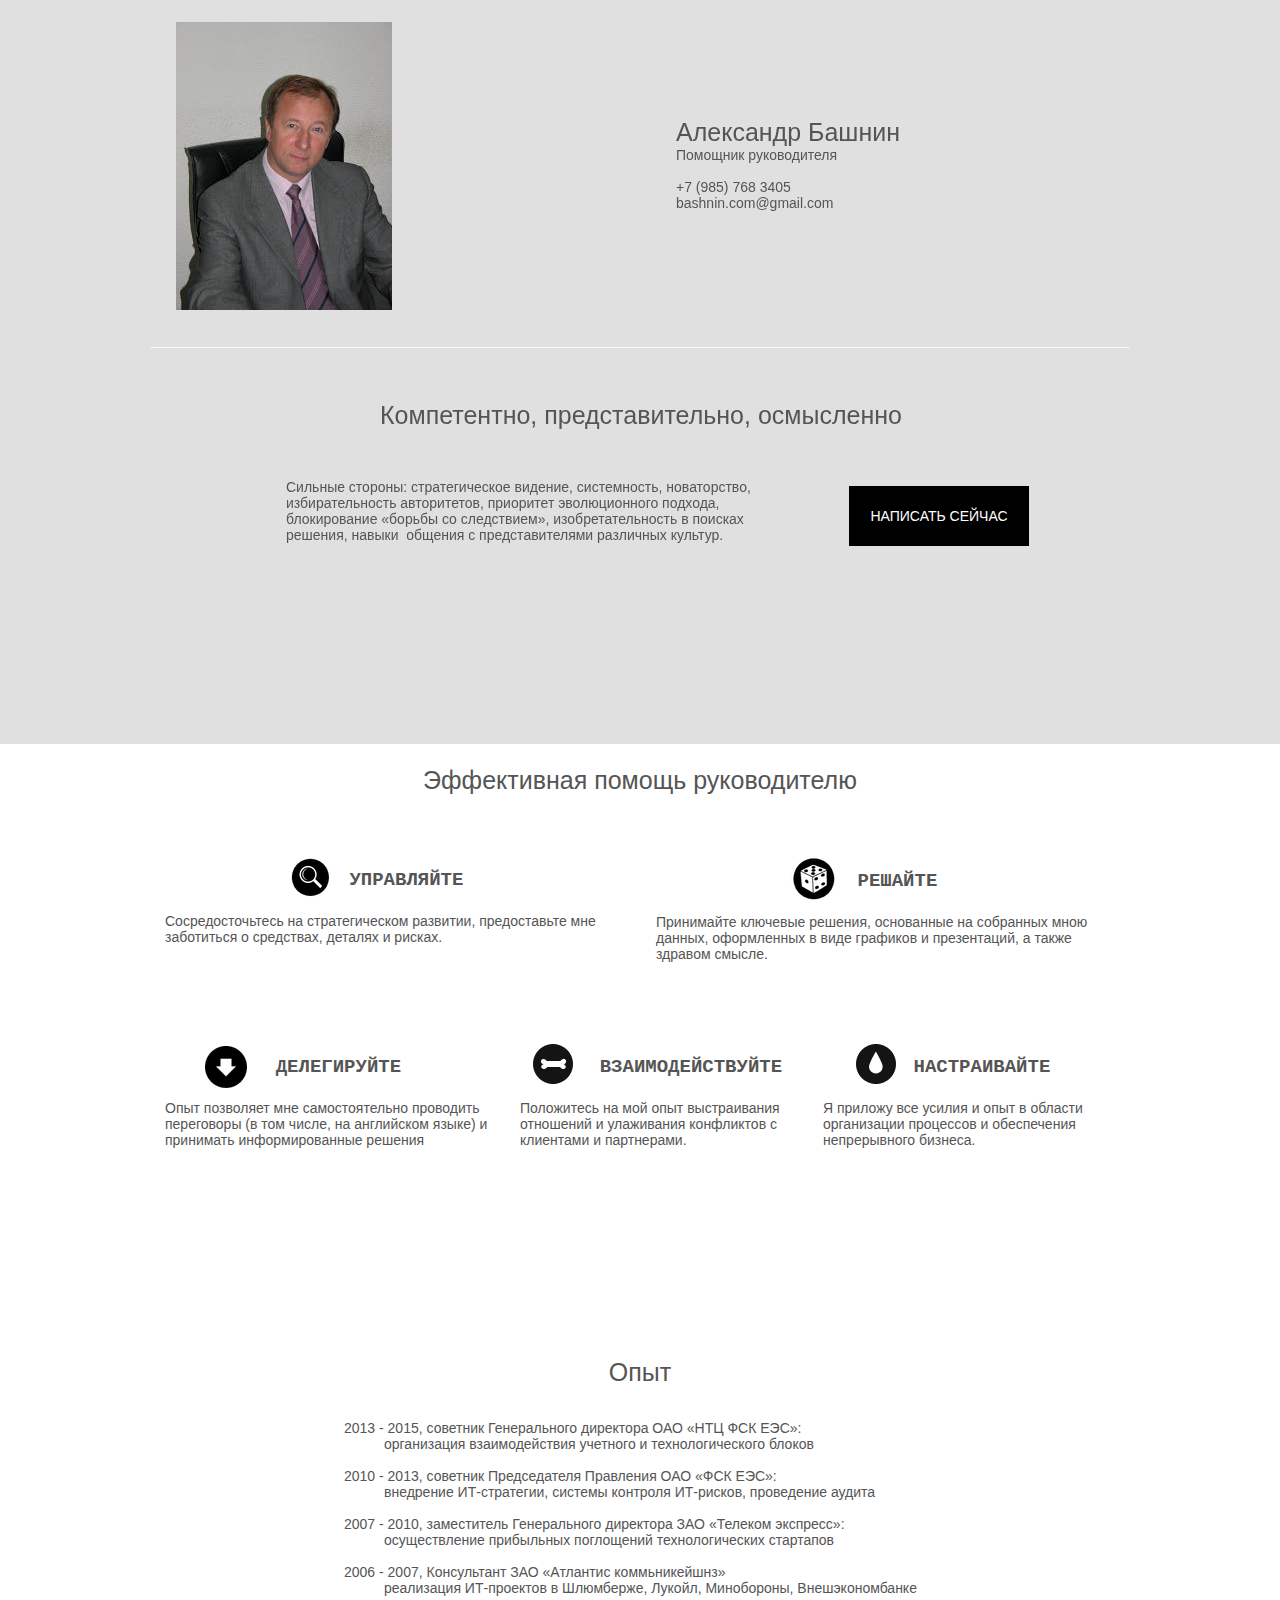
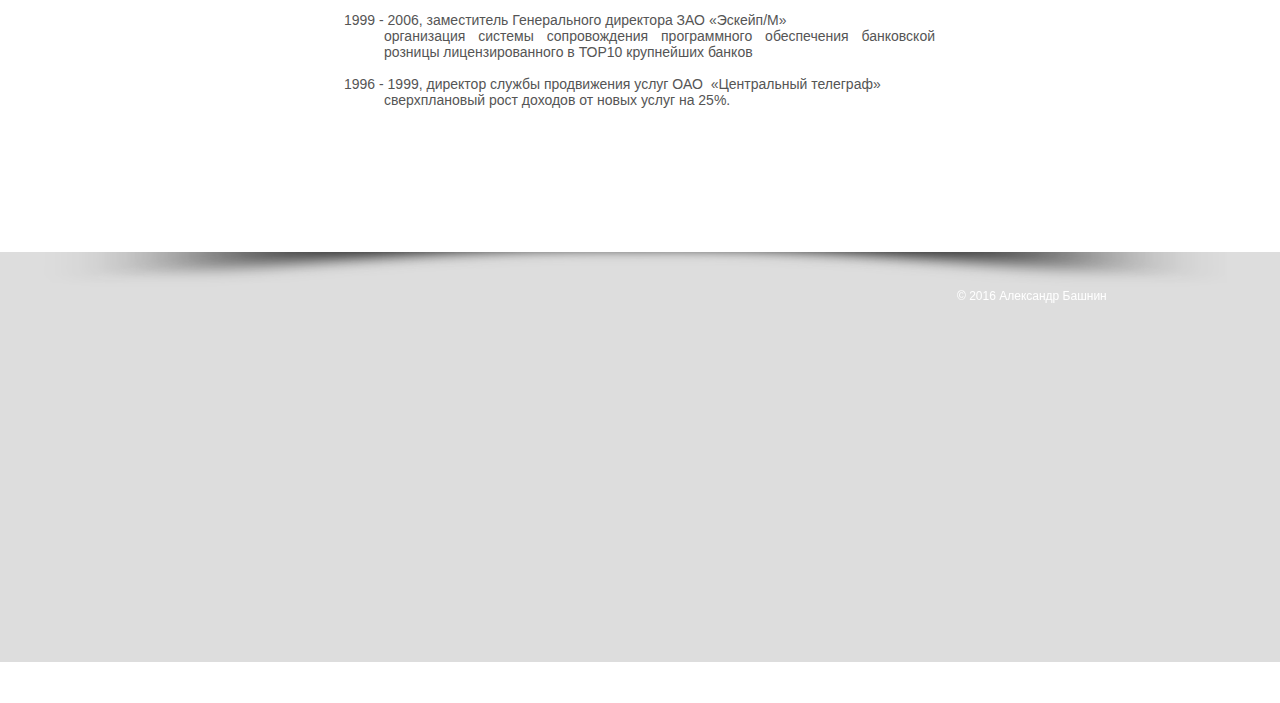
==== commit 368d6928: "removed some wix references" ====
--- a/bashnin/index.html
+++ b/bashnin/index.html
@@ -11,226 +11,16 @@
     <meta name="fb_admins_meta_tag" content="">
 
 
-    <meta http-equiv="X-Wix-Renderer-Server" content="app05.tam">
-    <meta http-equiv="X-Wix-Meta-Site-Id" content="2139a830-8942-4c91-a588-4efc7b169234">
-    <meta http-equiv="X-Wix-Application-Instance-Id" content="b423a393-3d83-4350-a910-7a90e1a2d9f2">
-    <meta http-equiv="X-Wix-Published-Version" content="4">
-
     <meta http-equiv="etag" content="8f409351f0415b314bb1614af6103ec8">
     <meta property="og:title" content="bashnin">
     <meta property="og:type" content="article">
-    <meta property="og:url" content="http://alexeifedotov.wix.com/bashnin">
     <meta property="og:site_name" content="bashnin">
  
     <meta id="wixMobileViewport" name="viewport" content="width=980, user-scalable=yes">
 
 
-
-
-
-    <!-- META DATA -->
-    <script type="text/javascript">
-        var serviceTopology = {
-            "serverName": "app05.tam",
-            "cacheKillerVersion": "1",
-            "staticServerUrl": "http://static.parastorage.com/",
-            "usersScriptsRoot": "http://static.parastorage.com/services/wix-users/2.614.0",
-            "biServerUrl": "http://frog.wix.com/",
-            "userServerUrl": "http://users.wix.com/",
-            "billingServerUrl": "http://premium.wix.com/",
-            "mediaRootUrl": "http://static.wixstatic.com/",
-            "logServerUrl": "http://frog.wix.com/plebs",
-            "monitoringServerUrl": "http://TODO/",
-            "usersClientApiUrl": "https://users.wix.com/wix-users",
-            "publicStaticBaseUri": "http://static.parastorage.com/services/wix-public/1.191.0",
-            "basePublicUrl": "http://www.wix.com/",
-            "postLoginUrl": "http://www.wix.com/my-account",
-            "postSignUpUrl": "http://www.wix.com/new/account",
-            "baseDomain": "wix.com",
-            "staticMediaUrl": "https://static.wixstatic.com/media",
-            "staticAudioUrl": "https://media.wix.com/mp3",
-            "emailServer": "http://assets.wix.com/common-services/notification/invoke",
-            "blobUrl": "https://static.parastorage.com/wix_blob",
-            "htmlEditorUrl": "http://editor.wix.com/html",
-            "siteMembersUrl": "https://users.wix.com/wix-sm",
-            "scriptsLocationMap": {
-                "wixapps": "https://static.parastorage.com/services/wixapps/2.484.0",
-                "tpa": "https://static.parastorage.com/services/tpa/2.1062.0",
-                "santa-resources": "https://static.parastorage.com/services/santa-resources/1.2.0",
-                "wix-code-sdk": "https://static.parastorage.com/services/js-wixcode-sdk/1.15.0",
-                "bootstrap": "https://static.parastorage.com/services/bootstrap/2.1229.49",
-                "ck-editor": "https://static.parastorage.com/services/ck-editor/1.87.3",
-                "it": "https://static.parastorage.com/services/experiments/it/1.37.0",
-                "santa": "https://static.parastorage.com/services/santa/1.1392.21",
-                "skins": "https://static.parastorage.com/services/skins/2.1229.49",
-                "core": "https://static.parastorage.com/services/core/2.1229.49",
-                "sitemembers": "https://static.parastorage.com/services/sm-js-sdk/1.31.0",
-                "automation": "https://static.parastorage.com/services/automation/1.23.0",
-                "web": "https://static.parastorage.com/services/web/2.1229.49",
-                "ecommerce": "https://static.parastorage.com/services/ecommerce/1.203.0",
-                "hotfixes": "https://static.parastorage.com/services/experiments/hotfixes/1.15.0",
-                "langs": "https://static.parastorage.com/services/langs/2.568.0",
-                "santa-versions": "https://static.parastorage.com/services/santa-versions/1.419.0",
-                "ut": "https://static.parastorage.com/services/experiments/ut/1.2.0"
-            },
-            "developerMode": false,
-            "productionMode": true,
-            "staticServerFallbackUrl": "https://sslstatic.wix.com/",
-            "staticVideoUrl": "http://video.wixstatic.com/",
-            "scriptsDomainUrl": "https://static.parastorage.com/",
-            "userFilesUrl": "http://static.parastorage.com/",
-            "staticHTMLComponentUrl": "http://alexeifedotov.wix.com.usrfiles.com/",
-            "secured": false,
-            "ecommerceCheckoutUrl": "https://www.safer-checkout.com/",
-            "premiumServerUrl": "https://premium.wix.com/",
-            "appRepoUrl": "http://assets.wix.com/wix-lists-ds-webapp",
-            "digitalGoodsServerUrl": "http://dgs.wixapps.net/",
-            "wixCloudBaseDomain": "wix-code.com",
-            "mailServiceSuffix": "/_api/common-services/notification/invoke",
-            "staticVideoHeadRequestUrl": "http://storage.googleapis.com/video.wixstatic.com",
-            "protectedPageResolverUrl": "https://site-pages.wix.com/_api/wix-public-html-info-webapp/resolve_protected_page_urls",
-            "publicStaticsUrl": "http://static.parastorage.com/services/wix-public/1.191.0",
-            "staticDocsUrl": "http://media.wix.com/ugd"
-        };
-        var santaModels = true;
-        var rendererModel = {
-            "metaSiteId": "2139a830-8942-4c91-a588-4efc7b169234",
-            "siteInfo": {
-                "documentType": "UGC",
-                "applicationType": "HtmlWeb",
-                "siteId": "b423a393-3d83-4350-a910-7a90e1a2d9f2",
-                "siteTitleSEO": "bashnin"
-            },
-            "clientSpecMap": {
-                "2": {
-                    "type": "sitemembers",
-                    "applicationId": 2,
-                    "collectionType": "Open",
-                    "smcollectionId": "e8514d6b-04b5-4bbc-8ce2-6a3370eccf6c"
-                },
-                "1": {
-                    "type": "appbuilder",
-                    "applicationId": 1,
-                    "appDefinitionId": "3d590cbc-4907-4cc4-b0b1-ddf2c5edf297",
-                    "instanceId": "14344f7d-2990-3f45-0633-e10997391772",
-                    "state": "Initialized"
-                }
-            },
-            "premiumFeatures": [],
-            "geo": "RUS",
-            "languageCode": "ru",
-            "previewMode": false,
-            "userId": "81f4e27f-4d91-4569-8b82-032c3666e4ae",
-            "siteMetaData": {
-                "preloader": {
-                    "enabled": false
-                },
-                "adaptiveMobileOn": true,
-                "quickActions": {
-                    "socialLinks": [],
-                    "colorScheme": "dark",
-                    "configuration": {
-                        "quickActionsMenuEnabled": false,
-                        "navigationMenuEnabled": true,
-                        "phoneEnabled": false,
-                        "emailEnabled": false,
-                        "addressEnabled": false,
-                        "socialLinksEnabled": false
-                    }
-                },
-                "contactInfo": {
-                    "companyName": "",
-                    "phone": "",
-                    "fax": "",
-                    "email": "",
-                    "address": ""
-                }
-            },
-            "runningExperiments": {
-                "wixappsPerformanceMeasuring": "new",
-                "adaptiveViewportScale": "new",
-                "sv_allowEditingGaps": "new",
-                "anchorsMenuAutoColor": "new",
-                "actionsBehaviors": "new",
-                "sv_minPH": "new",
-                "sv_exp171": "new",
-                "compStateMixin": "new",
-                "sv_blogCleanExcerptStyles": "new",
-                "sv_blogPagination": "new",
-                "deepLinking": "new",
-                "sv_passwordPages": "new",
-                "fixGsapRaf": "new",
-                "highlightAnchorsInMenu": "new",
-                "improvedImageZoom": "new",
-                "videoVisibilityApiSupport": "new",
-                "sv_blogCategories": "new",
-                "sendContactFormEmailsViaPong": "old",
-                "sv_removeLoginByGuid": "new",
-                "sv_appFlows": "new",
-                "mobileAppBannerOnMobile": "new",
-                "sv_blogVideoThumbnail": "new",
-                "sv_dontShowGalleryLink": "new",
-                "sv_textCompFilter": "new"
-            },
-            "urlFormatModel": {
-                "format": "hashBang",
-                "forbiddenPageUriSEOs": ["app", "apps", "_api", "robots.txt", "sitemap.xml", "feed.xml", "sites"],
-                "pageIdToResolvedUriSEO": {}
-            },
-            "passwordProtectedPages": ["c204q"],
-            "useSandboxInHTMLComp": false
-        };
-        var publicModel = {
-            "domain": "wix.com",
-            "externalBaseUrl": "http:\/\/alexeifedotov.wix.com\/bashnin",
-            "unicodeExternalBaseUrl": "http:\/\/alexeifedotov.wix.com\/bashnin",
-            "pageList": {
-                "masterPage": ["https:\/\/static.wixstatic.com\/sites\/81f4e2_a4fefc3b373987b064a35cc85f2bcfcd_4.json.z?v=3", "https:\/\/staticorigin.wixstatic.com\/sites\/81f4e2_a4fefc3b373987b064a35cc85f2bcfcd_4.json.z?v=3", "https:\/\/fallback.wix.com\/wix-html-editor-pages-webapp\/page\/81f4e2_a4fefc3b373987b064a35cc85f2bcfcd_4.json"],
-                "pages": [{
-                    "pageId": "c204q",
-                    "title": "ГЛАВНАЯ",
-                    "pageUriSEO": "home",
-                    "urls": []
-                }],
-                "mainPageId": "c204q"
-            },
-            "timeSincePublish": 8410061819,
-            "favicon": "",
-            "deviceInfo": {
-                "deviceType": "Desktop",
-                "browserType": "Chrome",
-                "browserVersion": 50
-            },
-            "siteRevision": 4
-        };
-
-
-        var googleAnalytics = "UA-2117194-61";
-
-        var googleRemarketing = "";
-        var facebookRemarketing = "";
-        var yandexMetrika = "";
-    </script>
-
-
-
-    <meta name="fragment" content="!">
-
     <!-- DATA -->
-    <script type="text/javascript">
-        var adData = {
-            "topLabel": "<span class=\"smallMusa\">(Wix-Logo) </span>Создайте сайт с <span class=\"smallLogo\">Wix</span>!",
-            "topContent": "Сотни бесплатных шаблонов<br />Никакого программирования<br /><span class=\"emphasis spacer\">Начните прямо сейчас >></span>",
-            "footerLabel": "<div class=\"adFootBox\"><div class=\"siteBanner\" ><div class=\"siteBanner\"><div class=\"wrapper\"><div class=\"bigMusa\">(Wix Logo)</div><div class=\"txt shd\" style=\"color:#fff\">Этот сайт был создан с помощью </div> <div class=\"txt shd\"><a  href=\"http://ru.wix.com?utm_campaign=vir_wixad_live\" style=\"color:#fff\">WIX.com. </a></div> <div class=\"txt shd\" style=\"color:#fff\">Создайте БЕСПЛАТНЫЙ сайт <span class=\"emphasis\"> >></span></div></div></div></div></div>",
-            "adUrl": "http://ru.wix.com/lpviral/ru900viral-reviews?utm_campaign=vir_wixad_live"
-        };
-        var mobileAdData = {
-            "footerLabel": "7c3dbd_611d6f122e544fcbbeaf2c441c08dbbd.jpg",
-            "adUrl": "http://ru.wix.com?utm_campaign=vir_wixad_live"
-        };
-        var usersDomain = "https://users.wix.com/wix-users";
-    </script>
-    <script type="text/javascript">
+        <script type="text/javascript">
         var santaBase = 'https://static.parastorage.com/services/santa/1.1392.21';
         var clientSideRender = true;
     </script>
@@ -1775,7 +1565,7 @@
                             <div id="SITE_HEADERbg" class="s1bg" data-reactid=".0.$SITE_ROOT.$desktop_siteRoot.$SITE_HEADER.1.0"></div>
                             <div id="SITE_HEADERinlineContent" class="s1inlineContent" data-reactid=".0.$SITE_ROOT.$desktop_siteRoot.$SITE_HEADER.1.1">
                                 <div style="top: 118px; left: 526px; width: 430px; position: absolute;" class="s2" id="WRchTxtk-ayx" data-reactid=".0.$SITE_ROOT.$desktop_siteRoot.$SITE_HEADER.1.1.$WRchTxtk-ayx">
-                                    <h1 class="font_0"><a href="http://alexeifedotov.wix.com/bashnin" target="_self">Александр Башнин</a></h1>
+                                    <h1 class="font_5">Александр Башнин</h1>
 
                                     <p class="font_8">Помощник руководителя</p>
 
@@ -1830,7 +1620,7 @@
                                                 <div id="FvGrdLn2-n4oline" class="s9line" data-reactid=".0.$SITE_ROOT.$desktop_siteRoot.$PAGES_CONTAINER.1.1.$SITE_PAGES.$c204q.1.$FvGrdLn2-n4o.0"></div>
                                             </div>
                                             <div style="top: 69px; left: 26px; width: 930px; position: absolute;" class="s2" id="WRchTxtn-74h" data-reactid=".0.$SITE_ROOT.$desktop_siteRoot.$PAGES_CONTAINER.1.1.$SITE_PAGES.$c204q.1.$WRchTxtn-74h">
-                                                <h4 style="text-align: center;" class="font_4">Компетентно, представительно, осмысленно</h4>
+                                                <h4 style="text-align: center;" class="font_5">Компетентно, представительно, осмысленно</h4>
                                             </div>
                                             <div style="top: 412px; height: 1108px; position: absolute; width: 1903px; left: -462px;" class="s10" id="ibbtch4i" data-reactid=".0.$SITE_ROOT.$desktop_siteRoot.$PAGES_CONTAINER.1.1.$SITE_PAGES.$c204q.1.$ibbtch4i">
                                                 <div data-type="bgimage" id="ibbtch4ibg" class="s10bg" data-reactid=".0.$SITE_ROOT.$desktop_siteRoot.$PAGES_CONTAINER.1.1.$SITE_PAGES.$c204q.1.$ibbtch4i.0" style="background-image: none;"></div>
@@ -1872,7 +1662,7 @@
                                                 <p class="font_8">Сосредосточьтесь на стратегическом развитии, предоставьте мне заботиться о средствах,&nbsp;деталях и рисках.</p>
                                             </div>
                                             <div style="top: 434px; left: 15px; width: 950px; position: absolute;" class="s2" id="ibbtdk9e_0" data-reactid=".0.$SITE_ROOT.$desktop_siteRoot.$PAGES_CONTAINER.1.1.$SITE_PAGES.$c204q.1.$ibbtdk9e_0">
-                                                <h5 style="text-align: center;" class="font_5"><span style="letter-spacing:0.0em;">ЭФФЕКТИВНАЯ ПОМОЩЬ РУКОВОДИТЕЛЮ</span></h5>
+                                                <h5 style="text-align: center;" class="font_5">Эффективная помощь руководителю</h5>
                                             </div>
                                             <div style="top:711px;bottom:;left:705px;right:;width:42px;height:42px;position:absolute;" data-exact-height="42" data-content-padding-horizontal="0" data-content-padding-vertical="0" title="" class="s3" id="ibbtdk99" data-reactid=".0.$SITE_ROOT.$desktop_siteRoot.$PAGES_CONTAINER.1.1.$SITE_PAGES.$c204q.1.$ibbtdk99">
                                                 <div style="width:42px;height:42px;" id="ibbtdk99link" class="s3link" data-reactid=".0.$SITE_ROOT.$desktop_siteRoot.$PAGES_CONTAINER.1.1.$SITE_PAGES.$c204q.1.$ibbtdk99.0">
@@ -1905,7 +1695,7 @@
                                                 </div>
                                             </div>
                                             <div style="top: 1026px; left: 15px; width: 950px; position: absolute;" class="s2" id="comp-iktjsvgr" data-reactid=".0.$SITE_ROOT.$desktop_siteRoot.$PAGES_CONTAINER.1.1.$SITE_PAGES.$c204q.1.$comp-iktjsvgr">
-                                                <h5 style="text-align: center;" class="font_5"><span style="letter-spacing:0.0em;">ОПЫТ</span></h5>
+                                                <h5 style="text-align: center;" class="font_5">Опыт</h5>
                                             </div>
                                             <div style="top: 1088px; left: 194px; width: 591px; position: absolute;" class="s2" id="comp-iktjzrz7" data-reactid=".0.$SITE_ROOT.$desktop_siteRoot.$PAGES_CONTAINER.1.1.$SITE_PAGES.$c204q.1.$comp-iktjzrz7">
                                                 <p style="text-align: justify; font-size: 14px;" class="font_8"><span style="font-size:14px;">2013 - 2015, советник Генерального директора&nbsp;ОАО «НТЦ ФСК ЕЭС»:</span></p>
